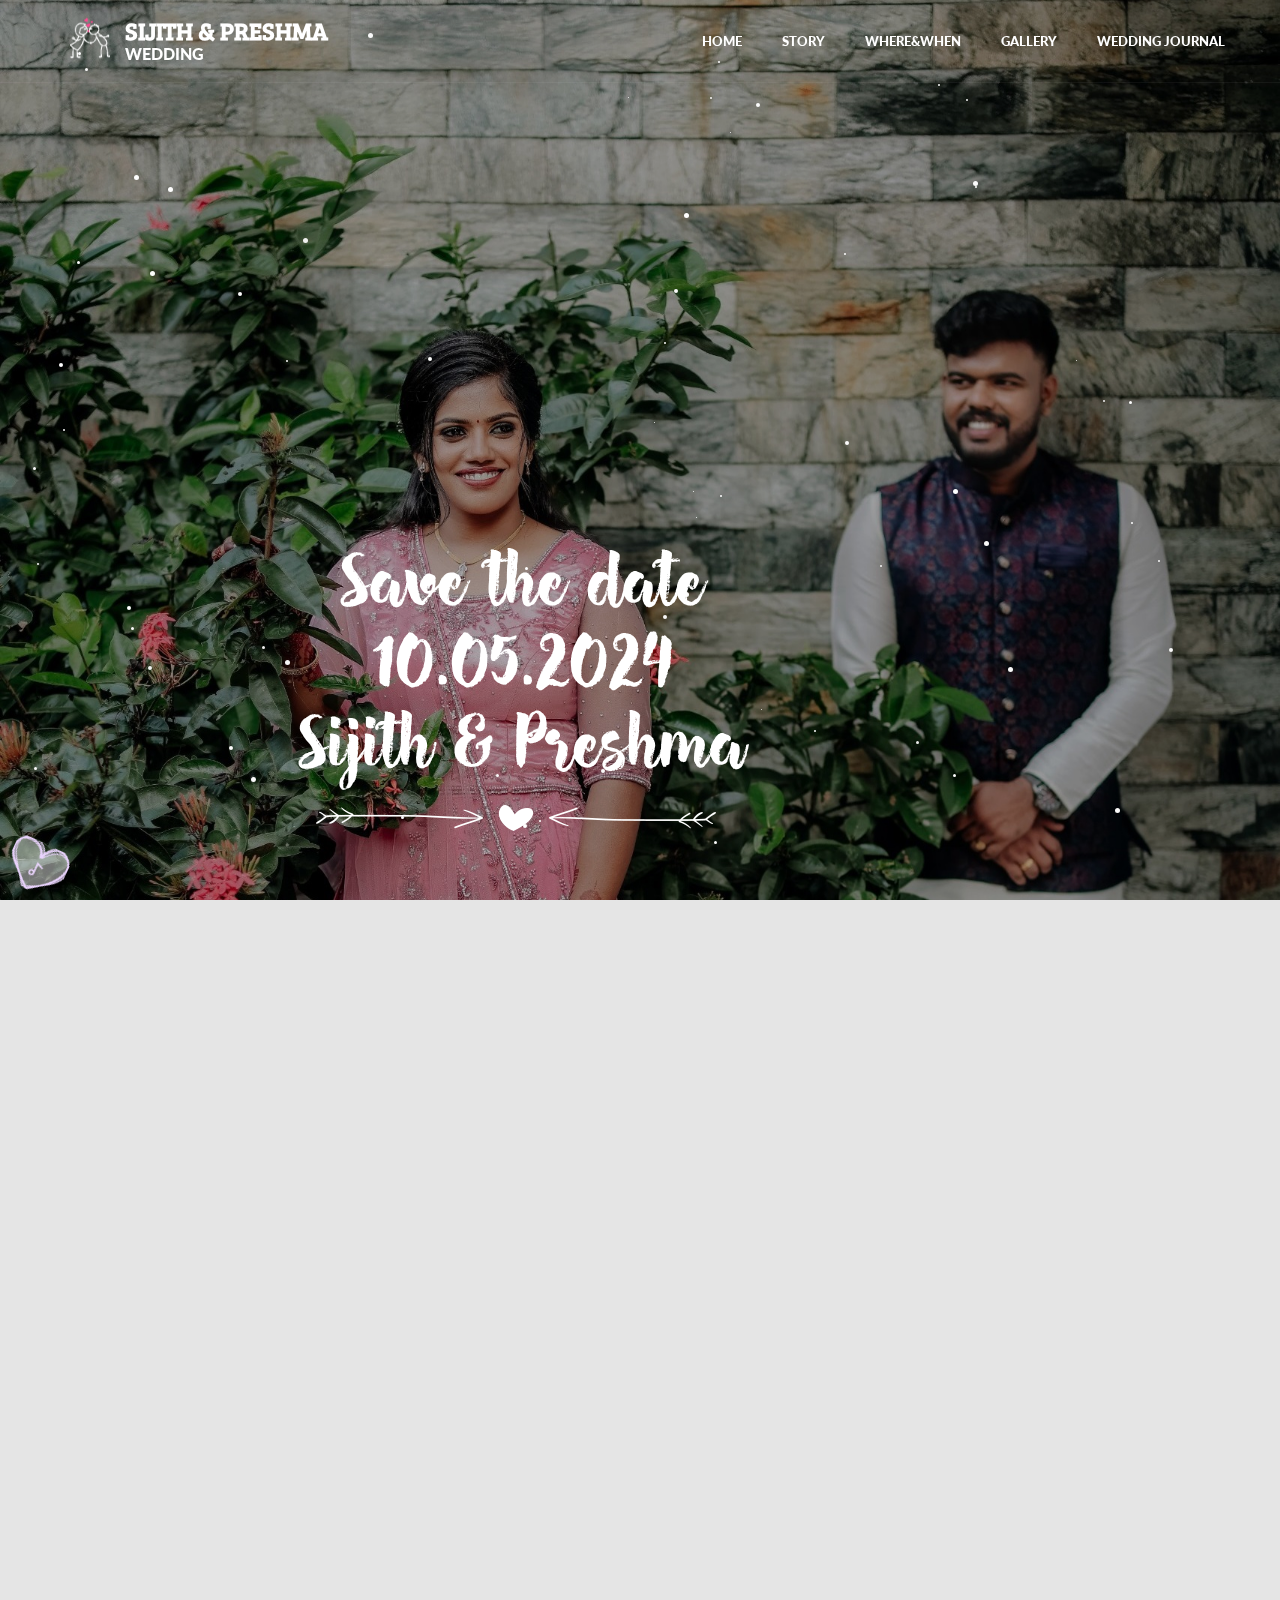
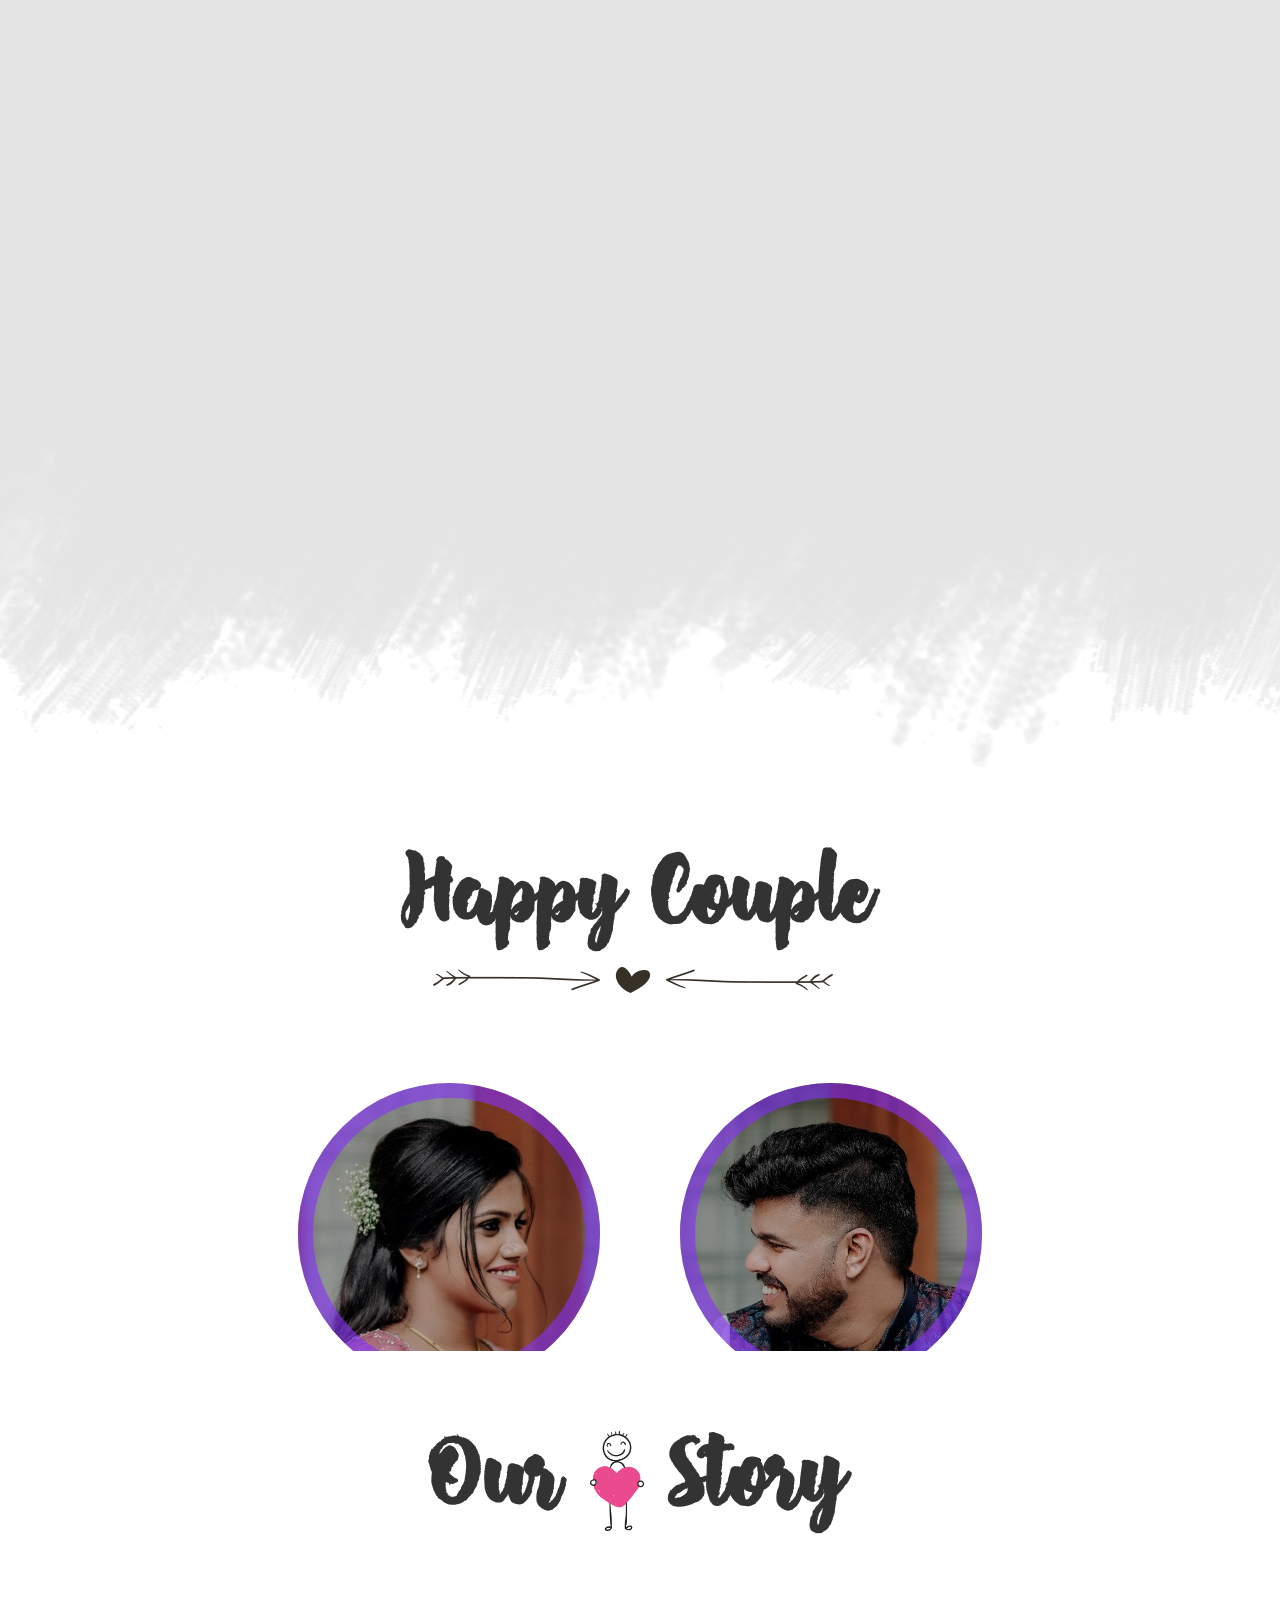
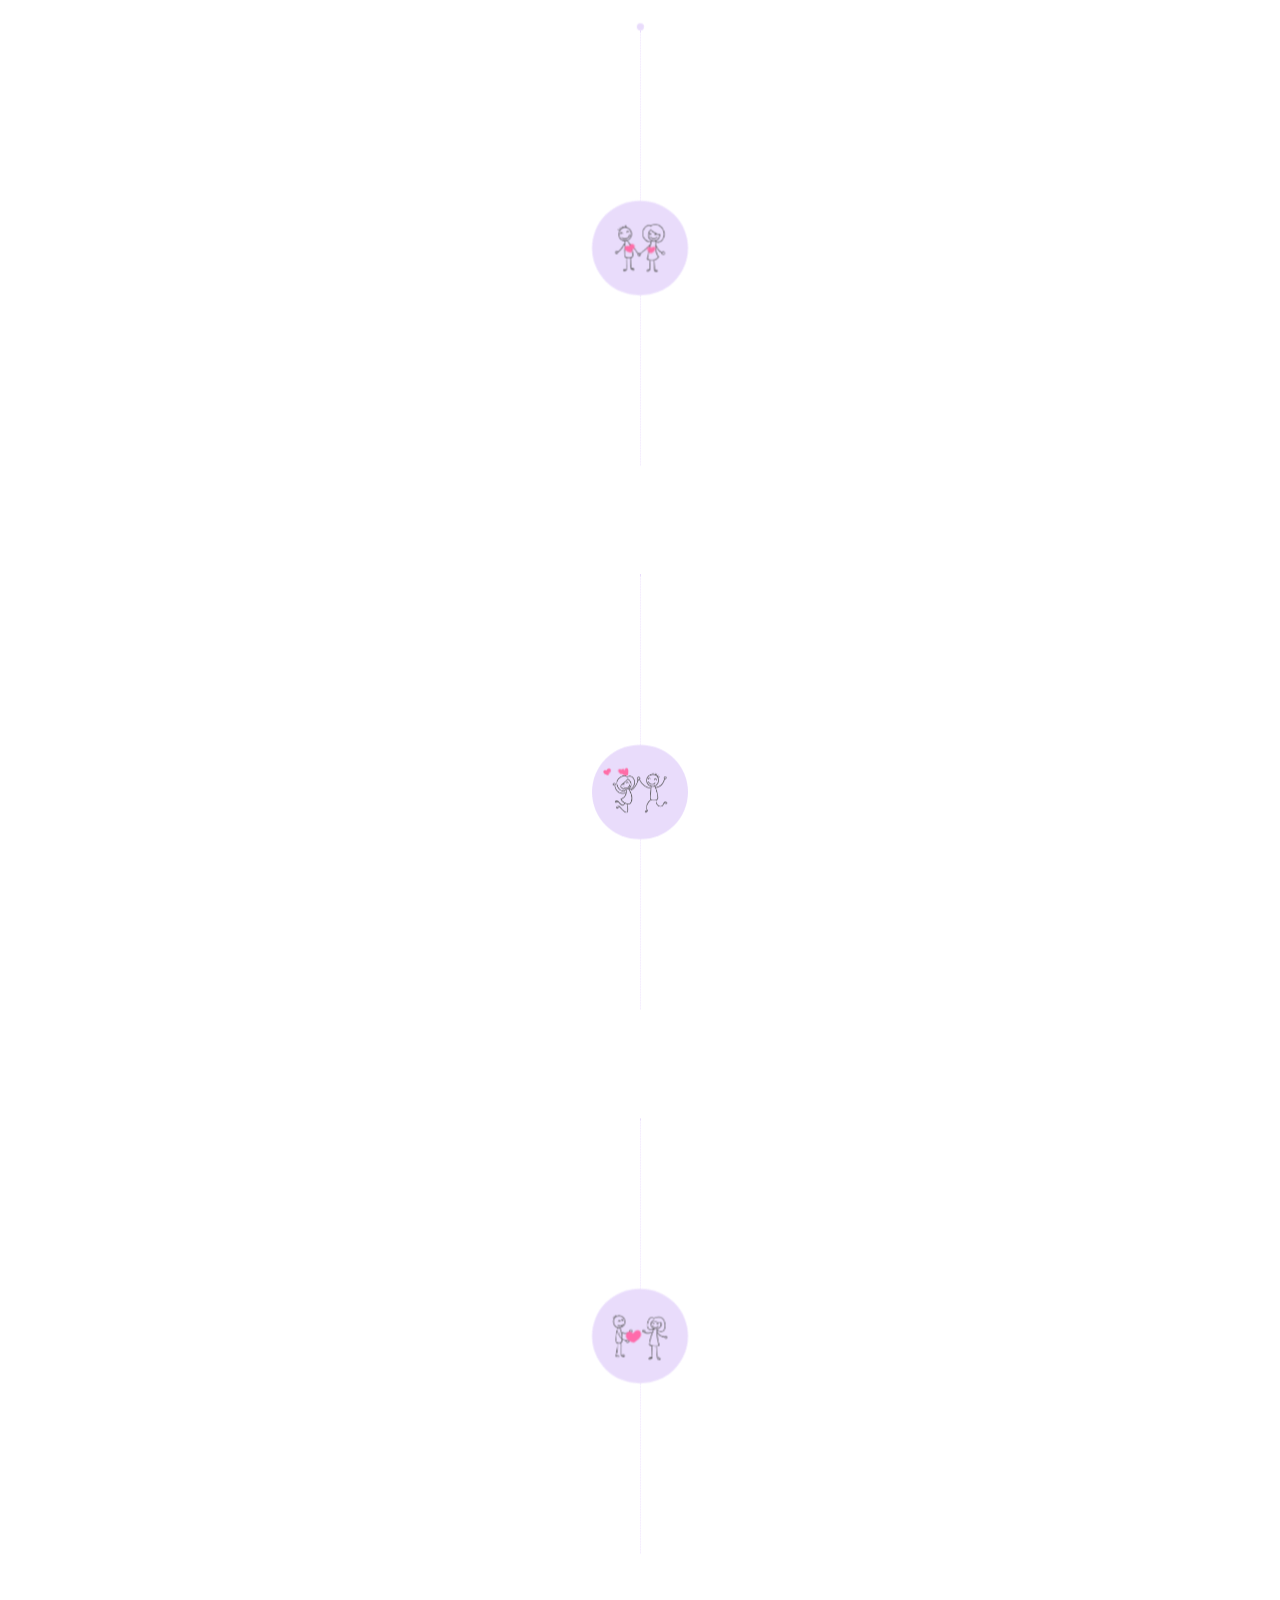
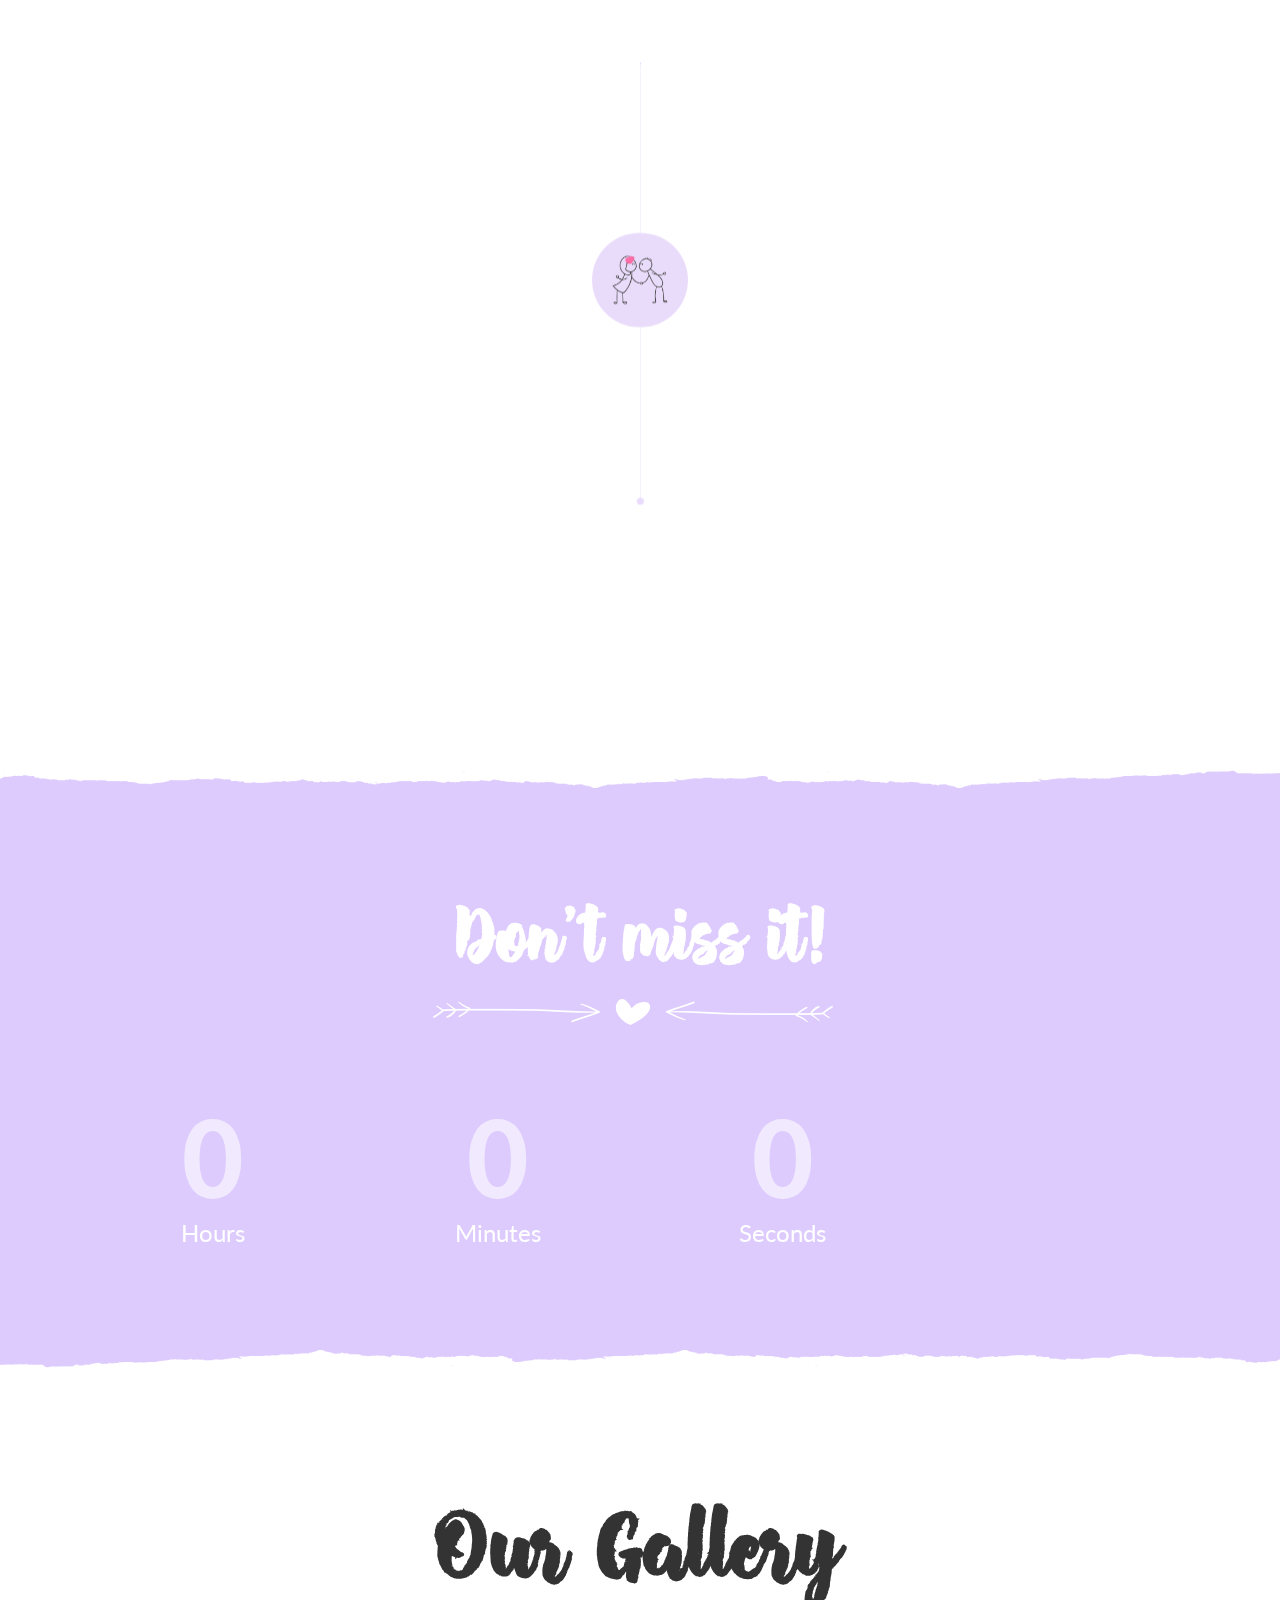
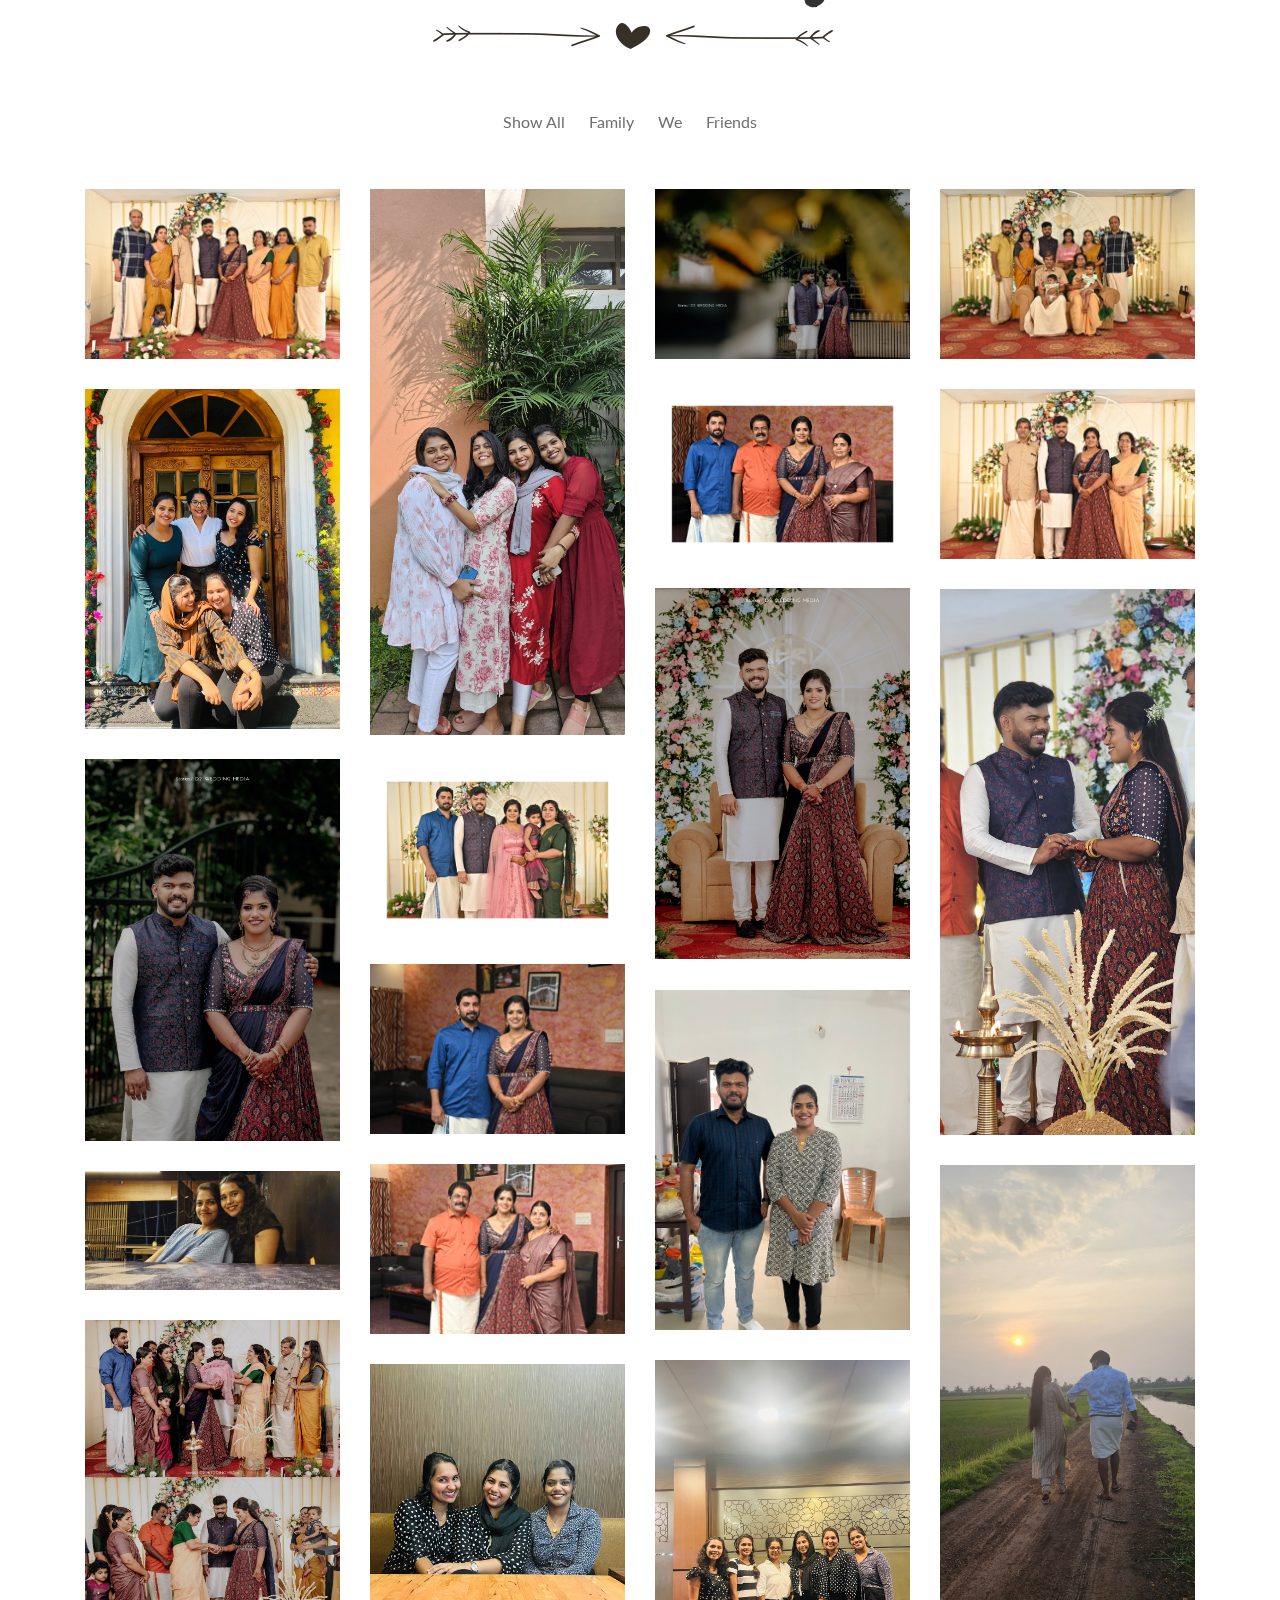
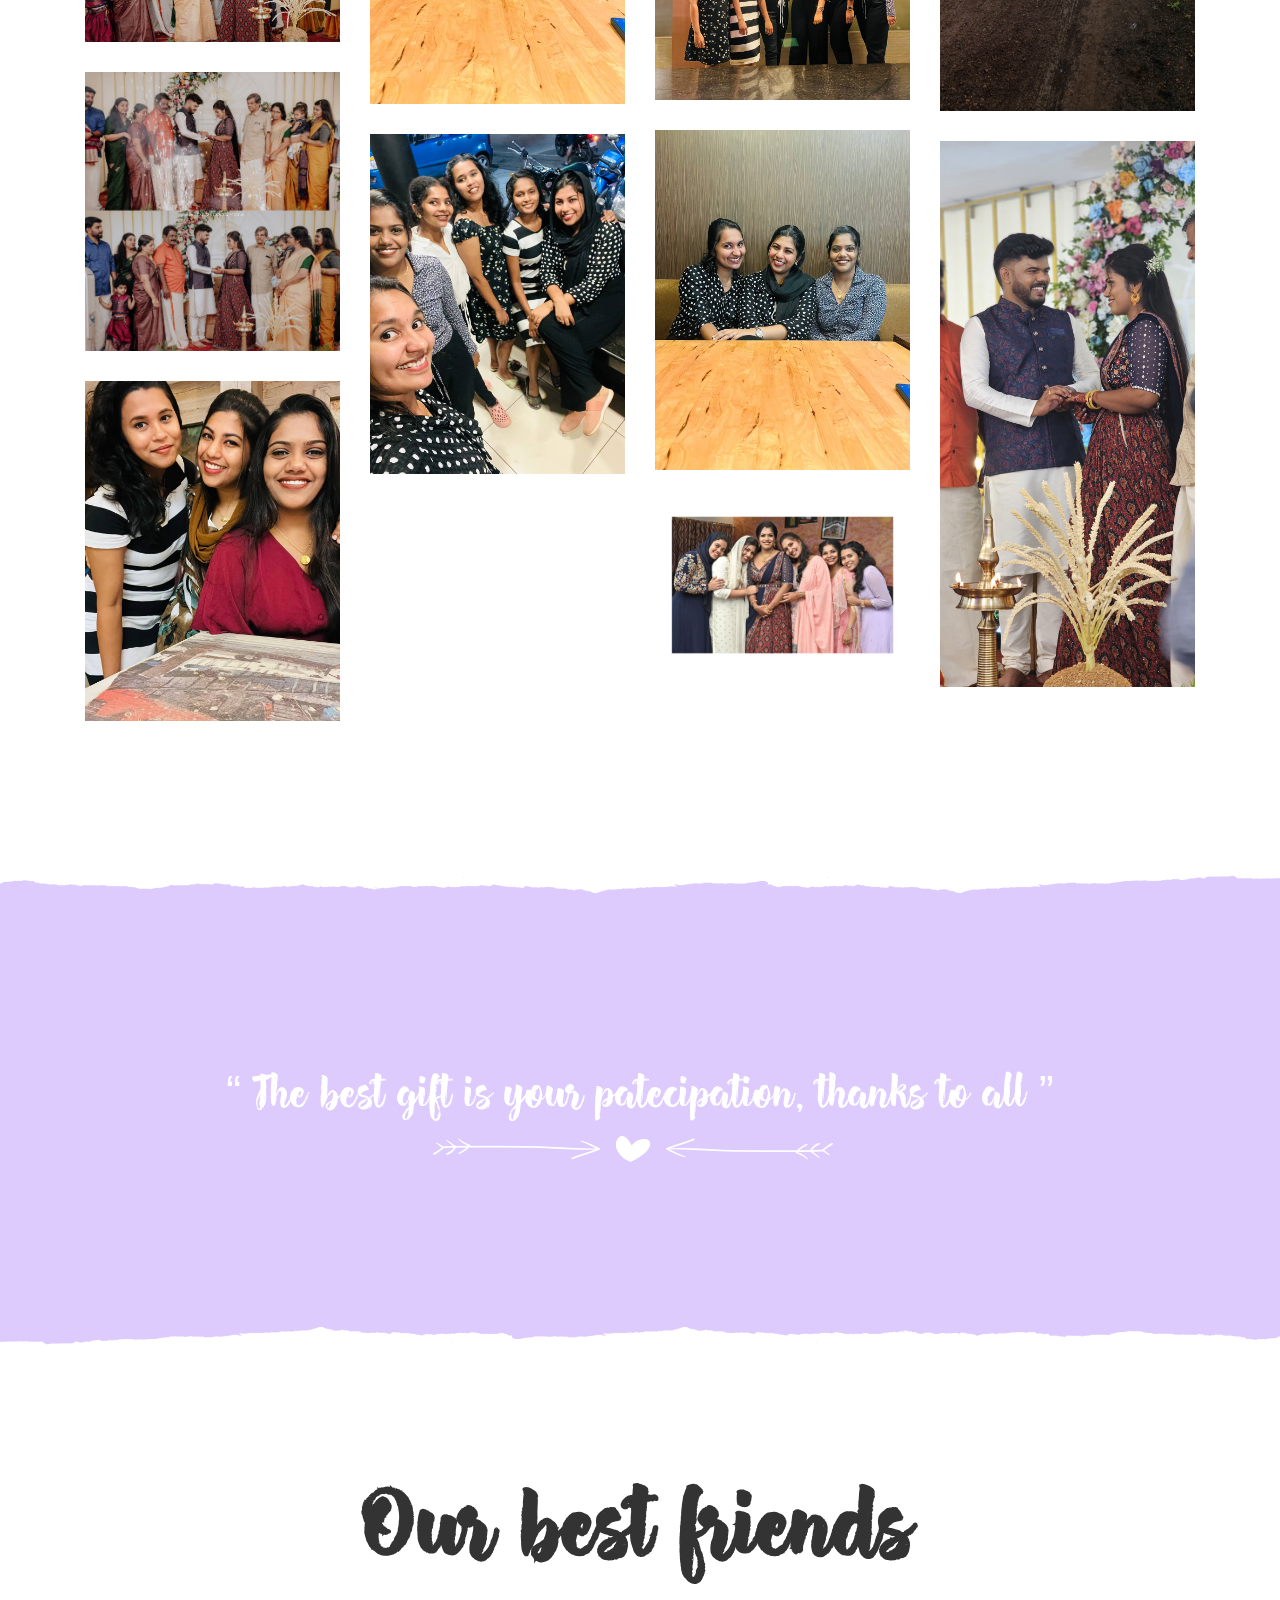
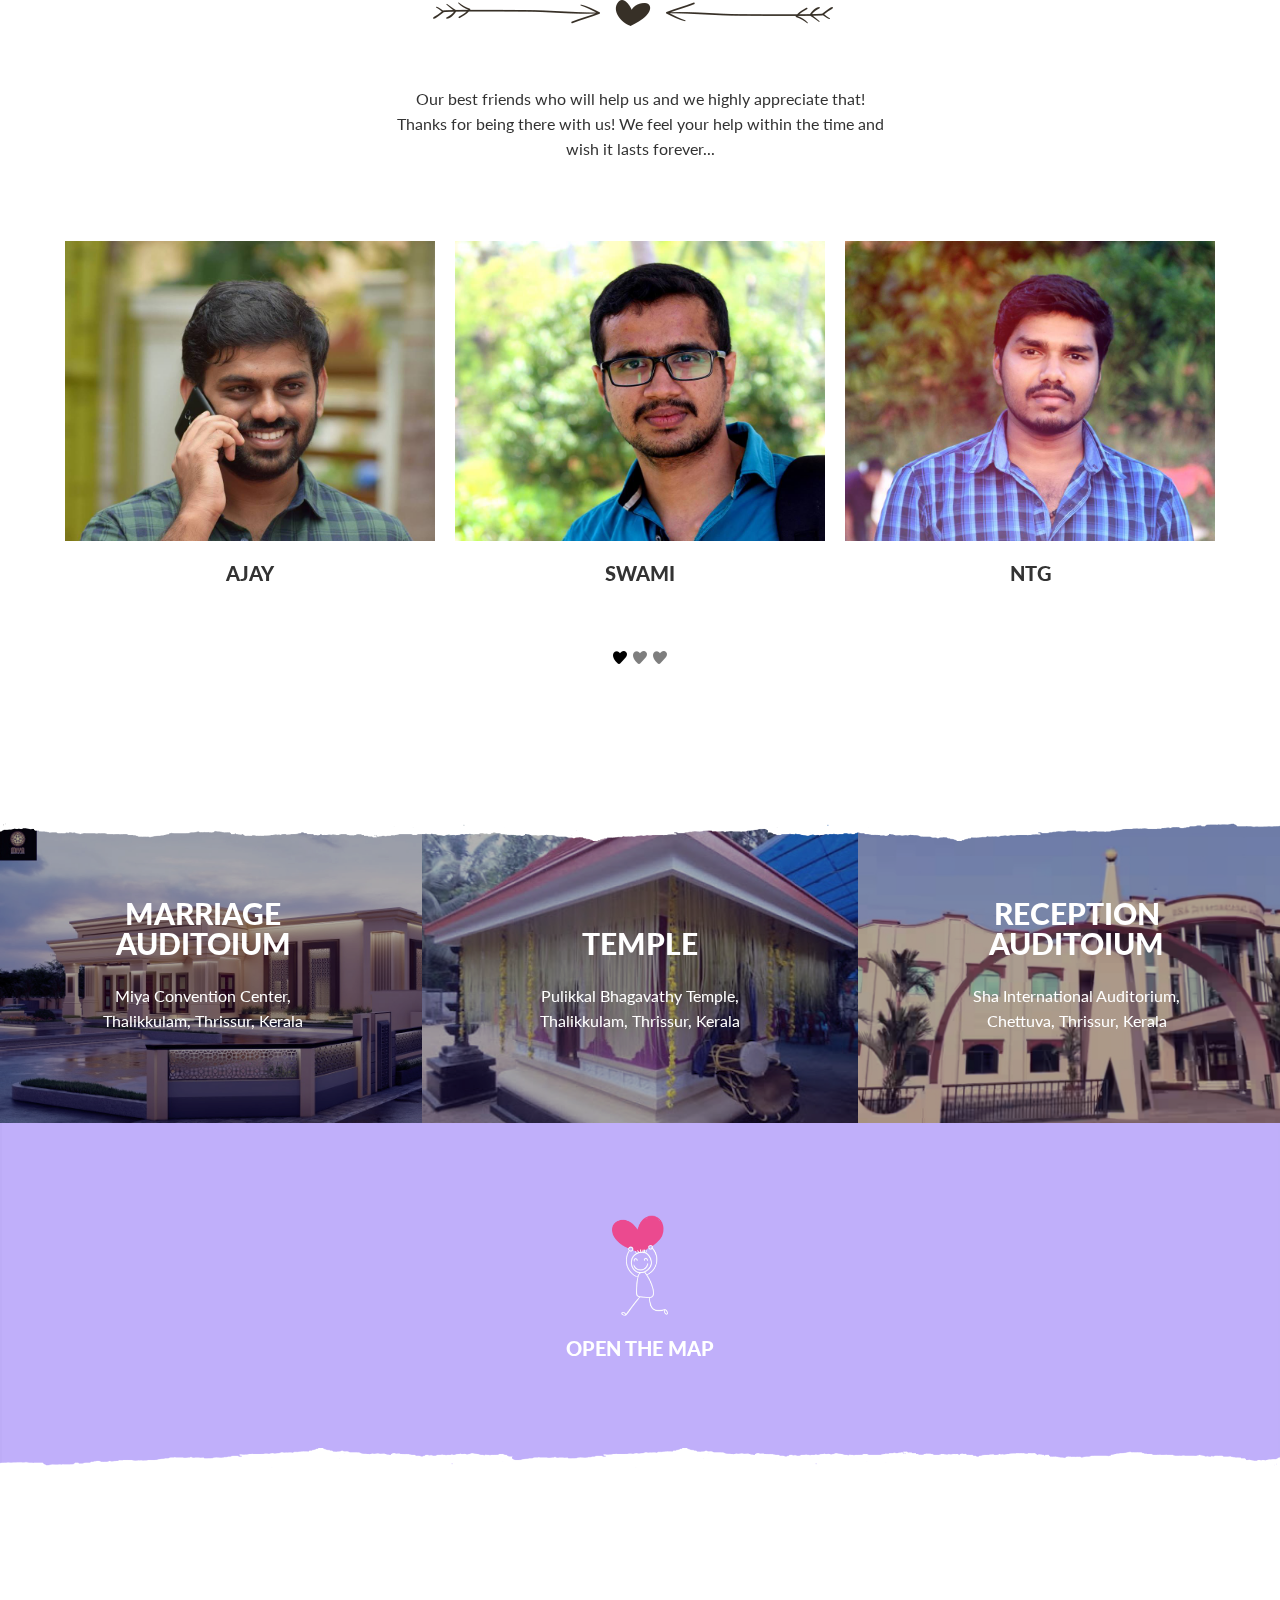
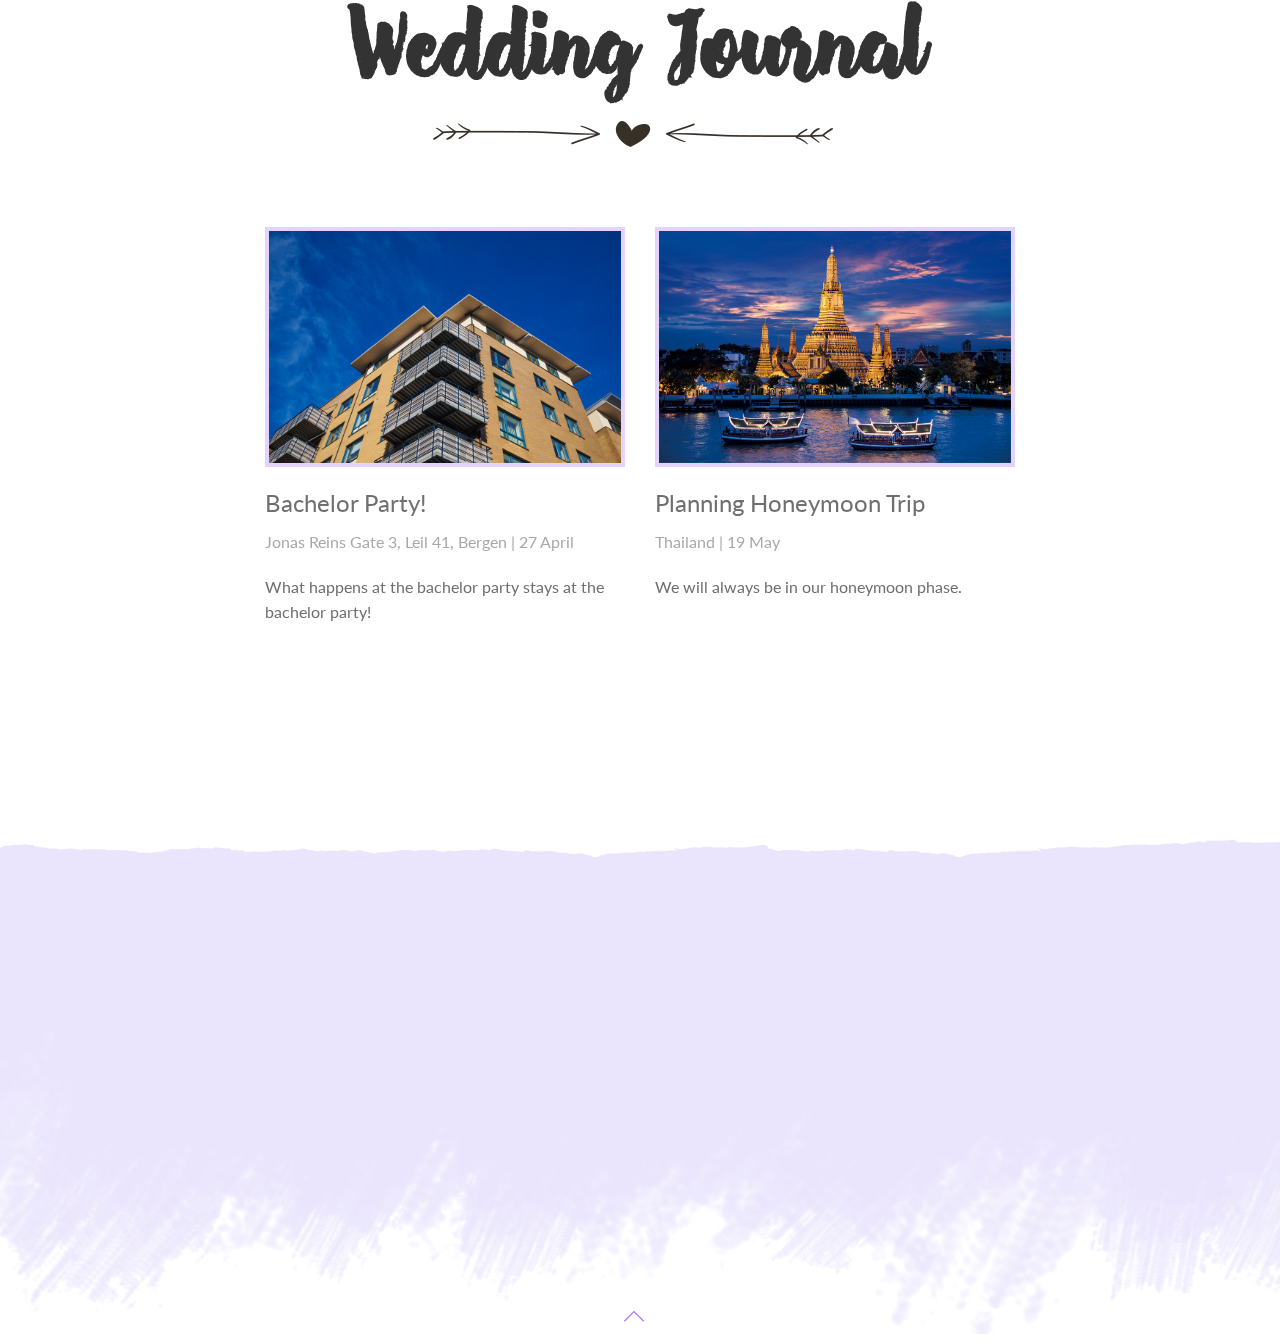
==== index.html @ ffa0714f "Update and rename 01_index.html to index.html" ====
﻿<!DOCTYPE html>
<html lang="en">

<!-- Mirrored from verothemes.com/wedding/html/01_index.html by HTTrack Website Copier/3.x [XR&CO'2014], Thu, 26 Oct 2017 10:14:25 GMT -->
<!-- Added by HTTrack --><meta http-equiv="content-type" content="text/html;charset=utf-8" /><!-- /Added by HTTrack -->
<head>
    <meta charset="utf-8">
    <meta name="viewport" content="width=device-width, initial-scale=1.0">
    <title>Wedding</title>


    <!-- Library CSS -->
    <link href="css/wedding_library.css" rel="stylesheet">

    <!-- Icons CSS -->
    <link href="fonts/themify-icons.css" rel="stylesheet">

    <!-- Theme CSS -->
    <link href="css/wedding_style.css" rel="stylesheet">
    <link rel="stylesheet" href="css/min.css" type="text/css">
    <link href="css/responsive.css" rel="stylesheet">

    <!-- Google Fonts -->
   <link href="https://fonts.googleapis.com/css?family=Lato:300,400,900" rel="stylesheet">
   <link href="https://fonts.googleapis.com/css?family=Bree+Serif" rel="stylesheet">

</head>
<body class="wed_firefly_only">

  <!-- Roses Animation -->
  <div id="leafContainer" data-image="roses_red"></div>
  <!-- Roses Animaton End -->

  <!-- Music Bottom Container -->
  <div class="wed_music_content">
    <div class="wed_music_container">
      <i class="ti ti-music"></i>
    </div>
  </div>
  <!-- Music Bottom Container End -->
  
   <!-- Soundcloud -->
  <div class="wed_iframe">
    <!-- over -->
    <div class="wed_over wed_music_over" data-color="#000" data-opacity="0.5"></div>
    <iframe src="https://w.soundcloud.com/player/?url=https%3A//api.soundcloud.com/tracks/102137206&amp;auto_play=true&amp;hide_related=false&amp;show_comments=true&amp;show_user=true&amp;show_reposts=false&amp;visual=true"></iframe>
  </div>


  <!-- Preloader -->
  <div class="wed_page_loader">
    <div class="wed_story_content">
      <div class="wed_heart_container_row_4">
        <img class="wed_fourth_heart_1" src="images/small_people/heart_1.png" alt="">
        <img class="wed_fourth_heart_2" src="images/small_people/heart_2.png" alt="">
        <img class="wed_fourth_heart_3" src="images/small_people/heart_3.png" alt="">
      </div>
      <div class="wed_story_small_img">
        <img src="images/small_people/small_couple.png" alt="">
      </div>

    </div>
  </div>
  <!-- Preloader End-->

  <!-- Firefly -->
  <div class="wed_firefly">
    <div class="jqueryFireFly" data-total="80" data-minPixel="4" data-maxPixel="9"></div>
  </div>

  <!-- Roses Animation -->
  <div id="leafContainer" data-image="roses_red"></div>
  <!-- Roses Animaton End -->


  <!-- Page -->
  <div class="wed_page" id="wed_page">

    <!-- Header -->
    <header>       
      <nav class="wed_light_nav wed_transp_nav">
        <div class="container">

          <!-- couple header -->
          <img class="wed_couple_header wed_kissing_couple animated" src="images/3.png" alt=""/>
          <img class="wed_couple_header wed_white_couple animated" src="images/3_white_couple.png" alt=""/>
          <!-- couple header end -->

          <!-- Logo -->
          <a href="#" class="wed_logo wed_logo_animation">Sijith & Preshma</a>

          <!-- Text Logo -->
          <div class="wed_logo_und">Wedding</div>


          <div class="wed_top_menu_mobile_link">
            <i class="ti ti-menu"></i>
          </div>
          <!-- Top Menu -->
          <div class="wed_top_menu_cont">
              <ul class="wed_top_menu">
                <li><a href="#">Home</a></li>
                <li><a href="#story">Story</a></li>
                <li><a href="#where">Where&When</a></li>
                <li><a href="#gallery">Gallery</a></li>
                <li><a href="#journal">Wedding Journal</a></li>      
              </ul>
          </div>
          <!-- Top Menu End -->
        </div>
        <!-- container end -->
      </nav>

    </header>
    <!-- Header End -->


    <!-- Slider -->
    <div class="wed_slider wed_image_bck wed_fixed wed_wht_txt" data-stellar-background-ratio="0.2" data-image="images/couples/w3.jpg" data-alt-image="images/couples/w2.jpg">

      <!-- over -->
      <div class="wed_over" data-color="#000" data-opacity="0.1" data-blend="multiply"></div>
      
      <div class="container">

        <!-- Slider Texts -->
        <div class="wed_slide_txt wed_slide_right text-center"  data-0="opacity:1;" data--400-bottom="opacity:0;">
          <h2>Save the date
            <br/>10.05.2024
            <br/>Sijith & Preshma</h2>
          <!-- <img src="images/save_right1.png" height="550" alt=""> -->
        </div>
        <!-- Slider Texts End -->

      </div>
      <!-- container end -->

    </div>
    <!-- Slider End -->

    <!-- Content -->
    <section id="wed_content" class="wed_content">

      <!-- section -->
      <section class="wed_section_inner wed_image_bck wed_fixed wed_wht_txt" data-stellar-background-ratio="0.2" data-image="images/couples/sijith1.jpg" >
        <!-- OVER -->
        <div class="wed_over" data-color="#000" data-opacity="0.1"></div>
        <div class="container">
            <div class="row wed_auto_height wed_middle_titles ">

                <!-- animation -->
              <div data-animation="animation_blocks" data-bottom="@class:noactive" data--100-bottom="@class:active">

                <div class="col-md-5 text-left wed_small_arrow" >
                  <h2>Sijith</h2>
                  <h4>The Groom</h4>
                  <p>I'm waiting to start my new phase of life to one who makes me happier than i have ever dreamt and the one who touch my life so profoundly and just give me a whole new reason to breathe.<br/>
                  I love the way you have integrated yourself as an incapable part of me and for that i know I'm truly lucky.<br/>
                  I could not have asked for a better lover than you and the fact that you belong to me makes me joyous beyond words which feels like a dream come true.</p>
                  <!-- <p><img src="images/Robert_Mugabe_Signature_wh.png" height="80" alt=""></p> -->

                </div>
                <!-- col end -->

              </div>
              <!-- Animation End -->
            </div>
            <!-- row end -->
        </div>          
        <!-- container end -->
      </section>
      <!-- section end -->

      <!-- section -->
      <section class="wed_section_inner wed_image_bck wed_fixed wed_wht_txt" data-stellar-background-ratio="0.2" data-image="images/couples/presh.jpg" >

        <!-- OVER -->
        <div class="wed_over" data-color="#000" data-opacity="0.1"></div>

        <div class="container">
          <div class="row wed_auto_height wed_middle_titles">

            <!-- animation -->
            <div data-animation="animation_blocks" data-bottom="@class:noactive" data--100-bottom="@class:active">

              <div class="col-md-5 col-md-offset-7 text-left wed_groom wed_small_arrow" >
                <h2>Preshma</h2>
                <h4>The Bride</h4>
                <p>The Spark In Your Eyes, The cute smile on Your Face made me fall in you. I love you, this three words donot even begin to express the amount of love that i feel for you. since the moment you walked in to my life things have been so different that i have forgotten what life was like before i met you. Now it's time for two hearts and two souls become one and  my love life gonna be complete.</p>
                <!-- <p><img src="images/laracroft_sign.png" height="80" alt=""></p> -->

              </div>
              <!-- col end -->
            </div>
            <!-- Animation End -->

          </div>
          <!-- row end -->
        </div>          
        <!-- container end -->

      </section>
      <!-- section end -->

      <!-- BORDER -->
      <div class="wed_mate_border" style="z-index: 5">


        <!-- story section -->
        <section id="couple" class="wed_section_outter wed_couple clearfix wed_image_bck" data-color="#fff">

          <div class="container" style="padding-bottom: 0px !important">             
            <div class="row">
              <div class="col-sm-12 col-md-offset-2 col-md-8 text-center">
                  <div class="wed_topstory_titile wed_great_titles">
                      <h2 class="wed_margtop">
                          Happy Couple
                      </h2>
                  </div>
              </div>
            </div>
            <!-- Row end -->

            <!-- Item -->
            <div class="wed_wrapper">
              <div class="wed_img_1 skrollable skrollable-after" data-bottom="left:20%" data-center="left:0" data-image="images/couples/preshsmall.jpg" style="left: 0px; background-image: url(images/couples/preshsmall.jpg);">                         
                <h6 class="wed_name_left">Preshma</h6>
              </div>
            </div>
            <!-- Item -->
            <div class="wed_wrapper">
              <div class="wed_img_2 skrollable skrollable-after" data-bottom="right:20%" data-center="right:0" data-image="images/couples/sijismall.jpg" style="right: 0px; background-image: url(images/couples/sijismall.jpg);">
                <h6 class="wed_name_right">Sijith</h6>
              </div>
            </div>
            <!-- Couple Text -->
            <div class="married_txt skrollable skrollable-after" data-bottom="opacity:0" data-center="opacity:1" style="opacity: 1; padding-bottom: 0px !important">
                <h3>You're Invited</h3>
                <p>On the 10th of May, 2024
                <br>
                <b>Sijith & Preshma</b><br>
                Pulikkal Bhagavathy Temple, <br>
                Thalikkulam, Thrissur,<br>
                Kerala 680615</p>
                <i>Muhoortham between 9:30AM & 10:30AM </i>
            </div>
       

          </div>
          <!-- END of CONTAINER -->

        </section> 
        <!-- Section end -->
      </div> 
      <!-- BORDER END -->


      <!-- BORDER -->
      <div class="wed_mate_border">

        <!-- story section -->
        <section id="story" class="wed_section_outter">

          <div class="container">             
            <div class="row">

                <div class="col-sm-12 col-md-offset-2 col-md-8 text-center">
                    <div class="wed_topstory_titile wed_great_titles">
                        <h2 class= "wed_without_after">
                            Our <img class="wed_small_img" src="images/1.png" alt=""> Story
                        </h2>
                    </div>
                </div>
            </div>
            <!-- Row end -->

            <!-- animation -->
            <div data-animation="animation_blocks" data-bottom="@class:noactive" data--10-bottom="@class:active">  
              <!-- item-->
              <div class="row wed_story_row">    

                  <div class="col-sm-12 col-md-5 text-center wed_bd">
                      <div class="wed_second_border"></div>
                      <div class="wed_portfolio_item wed_story_img">
                        <div class="wed_portfolio_item_cont wed_story_cont">

                           <!--PHOTO-->
                          <img class= "wed_img_height" src="images/couples/firstmeet.jpg" alt="" >                            
                            <!--ICON LINK-->
                          <span class="wed_port_titles">
                            <span class="wed_port_title">Our First Met</span>
                            <span class="wed_port_subtitle">Kozhikode, 03 Dec 2023</span>
                            <span class="wed_port_icons">
                                <a href="images/couples/firstmeet.jpg" class="lightbox"><i class="ti ti-search"></i></a>
                            </span>
                          </span>
                          <!--END of ICON LINK-->

                        </div>
                      </div>
                  </div>

                  <div class="col-md-2 hidden-sm hidden-xs text-center">   
                    <div class="wed_story_center">
                      <div class="wed_story_content">
                        <div class="wed_heart_container">
                          <img class="wed_heart_1" src="images/small_people/heart_3.png" alt="">
                          <img class="wed_heart_2" src="images/small_people/heart_2.png" alt="">
                        </div>
                        <div class="wed_story_small_img">
                          <img src="images/small_people/couple_1.png" alt="">
                        </div>

                      </div>
                    </div>
                  </div>

                  <div class="col-sm-12 col-md-5">
                    <div class="wed_story_txt">
                      <h3>Our first met</h3>
                      <div class="wed_month_year">03 December 2023</div>
                      <h5>That day changed everything</h5>
                      <p></p> 
                    </div>                           
                  </div>    

                   
                   <div class="wed_vertical_line wed_line_top hidden-sm hidden-xs"></div>
                </div>
                <!-- END of STORY ROW-1 -->
              </div>
              <!-- Animation End -->

              <!-- animation -->
              <div data-animation="animation_blocks" data-bottom="@class:noactive" data--10-bottom="@class:active">      
                <!-- item-->
                <div class="row wed_story_row"> 

                  <div class="col-sm-12 col-md-5 col-md-push-7 text-center wed_bd">
                    <div class="wed_second_border_right"></div>
                    <div class="wed_portfolio_item wed_story_img">
                      <div class="wed_portfolio_item_cont wed_story_cont">

                        <!--PHOTO-->
                        <img src="images/couples/hands.jpg" alt="" class= "wed_img_height">                            
                        <!--ICON LINK-->
                        <span class="wed_port_titles">
                          <span class="wed_port_title">Engagement</span>
                          <span class="wed_port_subtitle">Thalikkulam, 10 Dec 2023</span>
                          <span class="wed_port_icons">
                            <a href="images/couples/hands.jpg" class="lightbox"><i class="ti ti-search"></i></a>
                          </span>
                        </span>
                      <!--END of ICON LINK-->
                      </div>
                    </div>
                  </div>

                  <div class="col-md-2 hidden-sm hidden-xs text-center">   
                    <div class="wed_story_center">
                      <div class="wed_story_content">
                        <div class="wed_heart_container_row_2">
                          <img class="wed_second_heart_1" src="images/small_people/heart_3.png" alt="">
                          <img class="wed_second_heart_2" src="images/small_people/heart_1.png" alt="">
                           <img class="wed_second_heart_3" src="images/small_people/heart_2.png" alt="">
                        </div>
                        <div class="wed_story_small_img">
                          <img src="images/small_people/couple_2.png" alt="">
                        </div>

                      </div>
                    </div>
                  </div>

                  <div class="col-sm-12 col-md-5 col-md-pull-7 text-right">
                    <div class="wed_story_txt">
                        <h3>Engagement</h3>
                        <div class="wed_month_year">10 December 2023</div>
                        <h5>That was so wonderful</h5>
                        <p></p>
                      </div>                              
                  </div>  
                  <div class="wed_vertical_line hidden-sm hidden-xs"></div>
                </div>
                <!-- END of STORY ROW-2 -->
              </div>
              <!-- Animation End -->

               <!-- animation -->
              <div data-animation="animation_blocks" data-bottom="@class:noactive" data--10-bottom="@class:active">   
                <!-- item-->
                <div class="row wed_story_row">  
                  <div class="col-md-5 text-center wed_bd">
                    <div class="wed_second_border"></div>
                    <div class=" wed_portfolio_item event wed_story_img">
                      <div class="wed_portfolio_item_cont wed_story_cont">

                        <!--PHOTO-->
                        <img src="images/couples/outing.jpg" alt="" class= "wed_img_height">                            
                        <!--ICON LINK-->
                        <span class="wed_port_titles">
                          <span class="wed_port_title">Our first outing</span>
                          <span class="wed_port_subtitle">Kanjani, 15 Dec 2023</span>
                          <span class="wed_port_icons">
                            <a href="images/couples/outing.jpg" class="lightbox"><i class="ti ti-search"></i></a>
                          </span>
                        </span>
                      <!--END of ICON LINK-->

                      </div>
                    </div>
                  </div>

                  <div class="col-md-2 hidden-sm hidden-xs text-center">   
                    <div class="wed_story_center">
                      <div class="wed_story_content">
                        <div class="wed_heart_container_row_3">
                          <img class="wed_third_heart_1" src="images/small_people/heart_third_step_3.png" alt="">
                        </div>
                        <div class="wed_story_small_img">
                          <img src="images/small_people/small_couple_third.png" alt="">
                        </div>

                      </div>
                    </div>
                  </div>

                  <div class="col-md-5">
                    <div class="wed_story_txt">
                      <h3>Our first outing</h3>
                      <div class="wed_month_year">15 Dec 2023</div>
                      <h5>That day changed everything</h5>
                      <p></p>
                    </div> 
                  </div>    
                  <div class="wed_vertical_line hidden-sm hidden-xs"></div>
                </div>
                <!-- END of STORY ROW-3 -->
              </div>
              <!-- Animation End -->

              <!-- animation -->
              <div data-animation="animation_blocks" data-bottom="@class:noactive" data--10-bottom="@class:active">  
                <!-- item-->
                <div class="row wed_story_row">      

                  <div class="col-sm-12 col-md-5 col-md-push-7 text-center wed_bd">
                    <div class="wed_second_border_right"></div>
                    <div class="wed_portfolio_item event wed_story_img">
                      <div class="wed_portfolio_item_cont wed_story_cont">

                        <!--PHOTO-->
                        <img src="images/couples/together.jpg" alt="" class= "wed_img_height">                            
                        <!--ICON LINK-->
                        <span class="wed_port_titles">
                          <span class="wed_port_title">Pulikkal Bhagavathy Temple</span>
                          <span class="wed_port_subtitle">Thalikkulam 2024</span>
                          <span class="wed_port_icons">
                            <a href="images/couples/together.jpg" class="lightbox"><i class="ti ti-search"></i></a>
                          </span>
                        </span>
                        <!--END of ICON LINK-->

                      </div>
                    </div>
                  </div> 

                  <div class="col-md-2 hidden-sm hidden-xs text-center">   
                    <div class="wed_story_center">
                      <div class="wed_story_content">
                        <div class="wed_heart_container_row_4">
                          <img class="wed_fourth_heart_1" src="images/small_people/heart_1.png" alt="">
                          <img class="wed_fourth_heart_2" src="images/small_people/heart_2.png" alt="">
                           <img class="wed_fourth_heart_3" src="images/small_people/heart_3.png" alt="">
                        </div>
                        <div class="wed_story_small_img">
                          <img src="images/small_people/small_couple.png" alt="">
                        </div>

                      </div>
                    </div>
                  </div>  

                  <div class="col-sm-12 col-md-5 col-md-pull-7 text-right">
                    <div class="wed_story_txt">
                      <h3>Now we together</h3>
                      <div class="wed_month_year">10 May 2024</div>
                      <h5>We're waiting for the best</h5>
                      <p></p>  
                    </div>                           
                  </div> 
                  <div class="wed_vertical_line wed_line_bottom hidden-sm hidden-xs"></div>
                </div>
                <!-- END of STORY ROW-4 -->
              </div>
              <!-- Animation End -->
          </div>
          <!-- END of CONTAINER -->

        </section> 
        <!-- Section end -->
      </div> 
      <!-- BORDER END -->

      <!-- White border -->
      <div class="wed_white_inner_border">
        <!-- section -->
        <section class="wed_section_inner wed_image_bck wed_wht_txt wed_fixed" data-stellar-background-ratio="0.2" data-image="images/couples/facetoface.jpg" >
          <!-- Over -->
          <div class="wed_over" data-color="rgb(151, 124, 245)" data-opacity="0.7"></div>
          <div class="wed_over" data-color="rgb(151, 124, 245)" data-opacity="0.9" data-blend="screen"></div>

          <div class="container">
            <div class="row wed_auto_height wed_middle_titles">
              <div class="col-md-12 wed_image_bck wed_fixed text-center" >
                  <h2>Don't miss it!</h2>                    
              </div>
              <!-- col end -->
            </div>
            <!-- row end -->
            <span class="wed_countdown" data-year="2024" data-month="05" data-day="08" data-hour="09" data-minute="30"></span>   
          </div>          
          <!-- container end -->

        </section>
        <!-- section end -->
      </div>      
      <!-- White border end-->

      <!-- section -->
      <section id="gallery" class="wed_section_outter wed_image_bck">


        <div class="container text-center wed_great_titles">

          <h2>Our Gallery</h2>


          <!-- filters -->
          <div class="button-group filter-button-group">
            <a data-filter="*">Show All</a>
            <!-- <a data-filter=".web_design">Engagement</a>
            <a data-filter=".graphic_design">First Dates</a>
            <a data-filter=".logo_design">Trip</a> -->

            <a data-filter=".family">Family</a>
            <a data-filter=".we">We</a>
            <a data-filter=".friends">Friends</a>
          </div>
          <!-- filters end -->


          <!-- grid -->
          <div class="wed_portfolio grid">
            <div class="col-sm-3 wed_portfolio_item grid-item family">
              <div class="wed_portfolio_item_cont">
                <img src="images/gallery/sh1.jpg" alt="">
                <span class="wed_port_titles">
                  <span class="wed_port_title">Family</span>
                  <span class="wed_port_icons">
                    <a href="images/gallery/sh1.jpg" class="lightbox"><i class="ti ti-search"></i></a>
                  </span>
                </span>
              </div>
            </div>

            <div class="col-sm-3 wed_portfolio_item grid-item friends">
              <div class="wed_portfolio_item_cont">
                <img src="images/gallery/pf1.jpg" alt="">
                <span class="wed_port_titles">
                  <span class="wed_port_title">Friends</span>
                  <span class="wed_port_icons">
                    <a href="images/gallery/pf1.jpg" class="lightbox"><i class="ti ti-search"></i></a>
                  </span>
                </span>
              </div>
            </div>

            <div class="col-sm-3 wed_portfolio_item grid-item we">
              <div class="wed_portfolio_item_cont">
                <img src="images/gallery/sp4.jpg" alt="">
                <span class="wed_port_titles">
                  <span class="wed_port_title">We</span>
                  <span class="wed_port_icons">
                    <a href="images/gallery/sp4.jpg" class="lightbox"><i class="ti ti-search"></i></a>
                  </span>
                </span>
              </div>
            </div>

            <div class="col-sm-3 wed_portfolio_item grid-item family">
              <div class="wed_portfolio_item_cont">
                <img src="images/gallery/sh2.jpg" alt="">
                <span class="wed_port_titles">
                  <span class="wed_port_title">Family</span>
                  <span class="wed_port_icons">
                    <a href="images/gallery/sh2.jpg" class="lightbox"><i class="ti ti-search"></i></a>
                  </span>
                </span>
              </div>
            </div>

            <div class="col-sm-3 wed_portfolio_item grid-item friends">
              <div class="wed_portfolio_item_cont">
                <img src="images/gallery/pf2.jpg" alt="">
                <span class="wed_port_titles">
                  <span class="wed_port_title">Friends</span>
                  <span class="wed_port_icons">
                    <a href="images/gallery/pf2.jpg" class="lightbox"><i class="ti ti-search"></i></a>
                  </span>
                </span>
              </div>
            </div>

            <div class="col-sm-3 wed_portfolio_item grid-item family">
              <div class="wed_portfolio_item_cont">
                <img src="images/gallery/sh3.jpg" alt="">
                <span class="wed_port_titles">
                  <span class="wed_port_title">Family</span>
                  <span class="wed_port_icons">
                    <a href="images/gallery/sh3.jpg" class="lightbox"><i class="ti ti-search"></i></a>
                  </span>
                </span>
              </div>
            </div>

            <div class="col-sm-3 wed_portfolio_item grid-item family">
              <div class="wed_portfolio_item_cont">
                <img src="images/gallery/ph1.jpg" alt="">
                <span class="wed_port_titles">
                  <span class="wed_port_title">Family</span>
                  <span class="wed_port_icons">
                    <a href="images/gallery/ph1.jpg" class="lightbox"><i class="ti ti-search"></i></a>
                  </span>
                </span>
              </div>
            </div>

            <div class="col-sm-3 wed_portfolio_item grid-item we">
              <div class="wed_portfolio_item_cont">
                <img src="images/gallery/sp2.jpg" alt="">
                <span class="wed_port_titles">
                  <span class="wed_port_title">We</span>
                  <span class="wed_port_icons">
                    <a href="images/gallery/sp2.jpg" class="lightbox"><i class="ti ti-search"></i></a>
                  </span>
                </span>
              </div>
            </div>

            <div class="col-sm-3 wed_portfolio_item grid-item we">
              <div class="wed_portfolio_item_cont">
                <img src="images/gallery/sp1.jpg" alt="">
                <span class="wed_port_titles">
                  <span class="wed_port_title">We</span>
                  <span class="wed_port_icons">
                    <a href="images/gallery/sp1.jpg" class="lightbox"><i class="ti ti-search"></i></a>
                  </span>
                </span>
              </div>
            </div>

            <div class="col-sm-3 wed_portfolio_item grid-item we">
              <div class="wed_portfolio_item_cont">
                <img src="images/gallery/sp3.jpg" alt="">
                <span class="wed_port_titles">
                  <span class="wed_port_title">We</span>
                  <span class="wed_port_icons">
                    <a href="images/gallery/sp3.jpg" class="lightbox"><i class="ti ti-search"></i></a>
                  </span>
                </span>
              </div>
            </div>

            <div class="col-sm-3 wed_portfolio_item grid-item family">
              <div class="wed_portfolio_item_cont">
                <img src="images/gallery/ph2.jpg" alt="">
                <span class="wed_port_titles">
                  <span class="wed_port_title">Family</span>
                  <span class="wed_port_icons">
                    <a href="images/gallery/ph2.jpg" class="lightbox"><i class="ti ti-search"></i></a>
                  </span>
                </span>
              </div>
            </div>

            <div class="col-sm-3 wed_portfolio_item grid-item family">
              <div class="wed_portfolio_item_cont">
                <img src="images/gallery/ph3.jpg" alt="">
                <span class="wed_port_titles">
                  <span class="wed_port_title">Family</span>
                  <span class="wed_port_icons">
                    <a href="images/gallery/ph3.jpg" class="lightbox"><i class="ti ti-search"></i></a>
                  </span>
                </span>
              </div>
            </div>

            <div class="col-sm-3 wed_portfolio_item grid-item we">
              <div class="wed_portfolio_item_cont">
                <img src="images/gallery/sp5.jpg" alt="">
                <span class="wed_port_titles">
                  <span class="wed_port_title">We</span>
                  <span class="wed_port_icons">
                    <a href="images/gallery/sp5.jpg" class="lightbox"><i class="ti ti-search"></i></a>
                  </span>
                </span>
              </div>
            </div>

            <div class="col-sm-3 wed_portfolio_item grid-item family">
              <div class="wed_portfolio_item_cont">
                <img src="images/gallery/ph4.jpg" alt="">
                <span class="wed_port_titles">
                  <span class="wed_port_title">Family</span>
                  <span class="wed_port_icons">
                    <a href="images/gallery/ph4.jpg" class="lightbox"><i class="ti ti-search"></i></a>
                  </span>
                </span>
              </div>
            </div>

            <div class="col-sm-3 wed_portfolio_item grid-item we">
              <div class="wed_portfolio_item_cont">
                <img src="images/gallery/sp6.jpg" alt="">
                <span class="wed_port_titles">
                  <span class="wed_port_title">We</span>
                  <span class="wed_port_icons">
                    <a href="images/gallery/sp6.jpg" class="lightbox"><i class="ti ti-search"></i></a>
                  </span>
                </span>
              </div>
            </div>

            <div class="col-sm-3 wed_portfolio_item grid-item friends">
              <div class="wed_portfolio_item_cont">
                <img src="images/gallery/pf3.jpg" alt="">
                <span class="wed_port_titles">
                  <span class="wed_port_title">Friends</span>
                  <span class="wed_port_icons">
                    <a href="images/gallery/pf3.jpg" class="lightbox"><i class="ti ti-search"></i></a>
                  </span>
                </span>
              </div>
            </div>

            <div class="col-sm-3 wed_portfolio_item grid-item family">
              <div class="wed_portfolio_item_cont">
                <img src="images/gallery/sph1.jpg" alt="">
                <span class="wed_port_titles">
                  <span class="wed_port_title">Family</span>
                  <span class="wed_port_icons">
                    <a href="images/gallery/sph1.jpg" class="lightbox"><i class="ti ti-search"></i></a>
                  </span>
                </span>
              </div>
            </div>

            <div class="col-sm-3 wed_portfolio_item grid-item friends">
              <div class="wed_portfolio_item_cont">
                <img src="images/gallery/pf4.jpg" alt="">
                <span class="wed_port_titles">
                  <span class="wed_port_title">Friends</span>
                  <span class="wed_port_icons">
                    <a href="images/gallery/pf4.jpg" class="lightbox"><i class="ti ti-search"></i></a>
                  </span>
                </span>
              </div>
            </div>

            <div class="col-sm-3 wed_portfolio_item grid-item friends">
              <div class="wed_portfolio_item_cont">
                <img src="images/gallery/pf5.jpg" alt="">
                <span class="wed_port_titles">
                  <span class="wed_port_title">Friends</span>
                  <span class="wed_port_icons">
                    <a href="images/gallery/pf5.jpg" class="lightbox"><i class="ti ti-search"></i></a>
                  </span>
                </span>
              </div>
            </div>

            <div class="col-sm-3 wed_portfolio_item grid-item family">
              <div class="wed_portfolio_item_cont">
                <img src="images/gallery/sph2.jpg" alt="">
                <span class="wed_port_titles">
                  <span class="wed_port_title">Family</span>
                  <span class="wed_port_icons">
                    <a href="images/gallery/sph2.jpg" class="lightbox"><i class="ti ti-search"></i></a>
                  </span>
                </span>
              </div>
            </div>

            <div class="col-sm-3 wed_portfolio_item grid-item friends">
              <div class="wed_portfolio_item_cont">
                <img src="images/gallery/pf5.jpg" alt="">
                <span class="wed_port_titles">
                  <span class="wed_port_title">Friends</span>
                  <span class="wed_port_icons">
                    <a href="images/gallery/pf5.jpg" class="lightbox"><i class="ti ti-search"></i></a>
                  </span>
                </span>
              </div>
            </div>

            <div class="col-sm-3 wed_portfolio_item grid-item friends">
              <div class="wed_portfolio_item_cont">
                <img src="images/gallery/pf6.jpg" alt="">
                <span class="wed_port_titles">
                  <span class="wed_port_title">Friends</span>
                  <span class="wed_port_icons">
                    <a href="images/gallery/pf6.jpg" class="lightbox"><i class="ti ti-search"></i></a>
                  </span>
                </span>
              </div>
            </div>

            <div class="col-sm-3 wed_portfolio_item grid-item we">
              <div class="wed_portfolio_item_cont">
                <img src="images/gallery/sp1.jpg" alt="">
                <span class="wed_port_titles">
                  <span class="wed_port_title">We</span>
                  <span class="wed_port_icons">
                    <a href="images/gallery/sp1.jpg" class="lightbox"><i class="ti ti-search"></i></a>
                  </span>
                </span>
              </div>
            </div>

            <div class="col-sm-3 wed_portfolio_item grid-item friends">
              <div class="wed_portfolio_item_cont">
                <img src="images/gallery/pf7.jpg" alt="">
                <span class="wed_port_titles">
                  <span class="wed_port_title">Friends</span>
                  <span class="wed_port_icons">
                    <a href="images/gallery/pf7.jpg" class="lightbox"><i class="ti ti-search"></i></a>
                  </span>
                </span>
              </div>
            </div>

            <div class="col-sm-3 wed_portfolio_item grid-item friends">
              <div class="wed_portfolio_item_cont">
                <img src="images/gallery/pf8.jpg" alt="">
                <span class="wed_port_titles">
                  <span class="wed_port_title">Friends</span>
                  <span class="wed_port_icons">
                    <a href="images/gallery/pf8.jpg" class="lightbox"><i class="ti ti-search"></i></a>
                  </span>
                </span>
              </div>
            </div>

          </div>
          <!-- grid end -->

        </div>
        <!-- container end -->

      </section>
      <!-- section end -->

      <!-- White border -->
      <div class="wed_white_inner_border">

        <!-- section -->
        <section class="wed_section_inner wed_image_bck wed_wht_txt wed_fixed wed_border" data-stellar-background-ratio="0.2" data-image="images/couples/bg2.jpg" >
          <!-- Over -->
          <div class="wed_over" data-color="rgb(151, 124, 245)" data-opacity="0.7"></div>
          <div class="wed_over" data-color="rgb(151, 124, 245)" data-opacity="0.9" data-blend="screen"></div>

          <div class="container">
            <div class="row wed_thin_titles">
              <div class="col-md-12 text-center" >
                <h2>“ The best gift is your patecipation, thanks to all ”</h2>   
              </div>
              <!-- col end -->
            </div>
            <!-- row end -->
          </div>          
          <!-- container end -->

        </section>
        <!-- section end -->
      </div>   
      <!-- White border end-->

      <!-- Section -->
      <section class="wed_section_outter">

        <div class="container text-center wed_great_titles">
          <h2>Our best friends</h2>
          <p>Our best friends who will help us and we highly appreciate that! Thanks for being there with us! We feel your help within the time and wish it lasts forever...</p>

                <!-- boxes -->
                <div class="wed_icon_boxes row text-center">

                    <!-- slider -->  
                    <div class="wed_team_slider">
                      <!-- item -->
                      <div class="wed_icon_box wed_test_cont">

                          <!-- Pop-up -->
                          <div class="wed_testimonials">
                              <h4><b>Ajay M</b></h4>
                              <p>Best Friend</p>
                              <div class="wed_item_social">
                                  <a href="https://www.facebook.com/profile.php?id=100012846753047"><i class="ti ti-facebook"></i></a>
                              </div>
                          </div>

                          <!-- photo -->
                          <div class="wed_icon_box_photo_testimonials">
                              <img src="images/friends/ajay.jpg" alt="">
                          </div>

                          <!-- titles -->
                          <h4 class="wed_test_name"><b>Ajay</b></h4>
                      </div> 
                      

                      <!-- item -->
                      <div class="wed_icon_box wed_test_cont">

                          <!-- Pop-up -->
                          <div class="wed_testimonials">
                            <h4><b>Nitheesh KR</b></h4>
                            <p>Best Friend</p>
                            <div class="wed_item_social">
                              <a href="https://www.facebook.com/Nitheesh11"><i class="ti ti-facebook"></i></a>
                            </div>
                          </div>

                          <!-- photo -->
                          <div class="wed_icon_box_photo_testimonials">
                              <img src="images/friends/kr.jpg" alt="">
                          </div>

                          <!-- titles -->
                          <h4 class="wed_test_name"><b>Swami</b></h4>
                      </div> 
                      

                      <!-- item -->
                      <div class="wed_icon_box wed_test_cont">

                          <!-- Pop-up -->
                          <div class="wed_testimonials">
                            <h4><b>Nitheesh T Ganesh</b></h4>
                            <p>Best Friend</p>
                            <div class="wed_item_social">
                              <a href="https://www.facebook.com/iamntg93"><i class="ti ti-facebook"></i></a>
                          </div>
                          </div>

                          <!-- photo -->
                          <div class="wed_icon_box_photo_testimonials">
                              <img src="images/friends/ntg.jpg" alt="">
                          </div>

                          <!-- titles -->
                          <h4 class="wed_test_name"><b>NTG</b></h4>
                      </div> 

                      <!-- item -->
                      <div class="wed_icon_box wed_test_cont">

                          <!--Pop-up -->
                          <div class="wed_testimonials">
                            <h4><b>Mithun Madhav</b></h4>
                            <p>Best Friend</p>
                            <div class="wed_item_social">
                              <a href="https://www.facebook.com/mithun.madhav.3"><i class="ti ti-facebook"></i></a>
                          </div>
                          </div>

                          <!-- photo -->
                          <div class="wed_icon_box_photo_testimonials">
                              <img src="images/friends/madhavan.jpg" alt="">
                          </div>

                          <!-- titles -->
                          <h4 class="wed_test_name"><b>Madhavan</b></h4>
                      </div> 

                      <!-- item -->
                      <div class="wed_icon_box wed_test_cont">

                          <!--Pop-up -->
                          <div class="wed_testimonials">
                            <h4><b>Sijith OS</b></h4>
                            <p>Best Friend</p>
                            <div class="wed_item_social">
                              <a href="https://www.facebook.com/sijith.sijo"><i class="ti ti-facebook"></i></a>
                          </div>
                          </div>

                          <!-- photo -->
                          <div class="wed_icon_box_photo_testimonials">
                              <img src="images/friends/sijith.jpg" alt="">
                          </div>

                          <!-- titles -->
                          <h4 class="wed_test_name"><b>Sundharan</b></h4>
                      </div> 

                      <!-- item -->
                      <div class="wed_icon_box wed_test_cont">

                          <!-- Pop-up -->
                          <div class="wed_testimonials">
                            <h4><b>Venugopal Pai</b></h4>
                            <p>Best Friend</p>
                            <div class="wed_item_social">
                              <a href="https://www.facebook.com/venupai?ref=br_rs"><i class="ti ti-facebook"></i></a>
                          </div>
                          </div>

                          <!-- photo -->
                          <div class="wed_icon_box_photo_testimonials">
                              <img src="images/friends/pai.jpg" alt="">
                          </div>

                          <!-- titles -->
                          <h4 class="wed_test_name"><b>Pai Boy</b></h4>
                      </div> 

                      <!-- item -->
                      <div class="wed_icon_box wed_test_cont">

                          <!-- Pop-up -->
                          <div class="wed_testimonials">
                            <h4><b>Vishnu Mohan</b></h4>
                            <p>Best Friend</p>
                            <div class="wed_item_social">
                              <a href="https://www.facebook.com/vishnu.vodafone"><i class="ti ti-facebook"></i></a>
                          </div>
                          </div>

                          <!-- photo -->
                          <div class="wed_icon_box_photo_testimonials">
                              <img src="images/friends/aliyan.jpg" alt="">
                          </div>

                          <!-- titles -->
                          <h4 class="wed_test_name"><b>Aliyan</b></h4>
                      </div> 

                    </div>             
                    <!-- Slider end -->
                </div>
                <!-- boxes end -->
        </div>
        <!-- container end -->
      </section>
      <!-- section end -->
      
      <!-- White border -->
      <div class="wed_white_inner_border">
        <!-- section -->
        <section id="where" class="wed_section_inner">
          <div class="container-full">
            <div class="row">

              <div class="col-md-4 wed_wht_txt wed_image_bck wed_service_block" data-image="images/miya.jpg">
                <!-- Over -->
                <div class="wed_over" data-color="rgb(151, 124, 245)" data-opacity="0.3" data-blend="color"></div>
                <div class="wed_over" data-color="#000" data-opacity="0.3"></div>

                <div class="wed_simple_block text-center">
                  <h4>MARRIAGE AUDITOIUM</h4>
                  <br>
                  <p>Miya Convention Center, <br>
                    Thalikkulam, Thrissur, Kerala
                  </p>
                </div>
              </div>

              <div class="col-md-4 wed_wht_txt wed_image_bck wed_service_block" data-image="images/temple.jpg">
                <!-- Over -->
                <div class="wed_over" data-color="rgb(151, 124, 245)" data-opacity="0.3" data-blend="color"></div>
                <div class="wed_over" data-color="#000" data-opacity="0.3"></div>

                <div class="wed_simple_block text-center">
                  <h4>TEMPLE</h4>
                  <br>
                  Pulikkal Bhagavathy Temple, <br>
                  Thalikkulam, Thrissur, Kerala
                </div>
              </div>

              <div class="col-md-4 wed_wht_txt wed_image_bck wed_service_block" data-image="images/sha1.jpg">
                <!-- Over -->
                <div class="wed_over" data-color="rgb(151, 124, 245)" data-opacity="0.3" data-blend="color"></div>
                <div class="wed_over" data-color="#000" data-opacity="0.3"></div>

                <div class="wed_simple_block text-center">
                  <h4>RECEPTION AUDITOIUM</h4>
                  <br>
                  <p>Sha International Auditorium, <br>
                    Chettuva, Thrissur, Kerala
                  </p>
                </div>
              </div>
            </div>
            <!-- Row end -->
          </div>
          <!-- Container end -->
        </section>
        <!-- section end -->

        <!-- section -->
        <section class="wed_section_outter">

          <!-- over -->
          <div class="wed_map_over text-center wed_wht_txt">
            <div class="wed_map_txt wed_icon_box">
              <img class="wed_small_img" src="images/small_people/rising_heart.png" alt="">
              <div class="wed_icon_box_content">
                <h4><b>Open The Map</b></h4>
              </div>
            </div>
          </div>
          <!-- over end -->

          <!-- over -->
          <div class="wed_over" data-color="rgb(193, 176, 249)" data-opacity="0.9"></div>
          
            <!-- map -->
            <div class="wed_map">
              <iframe src="https://www.google.com/maps/embed?pb=!1m18!1m12!1m3!1d3923.826755771524!2d76.07712147479988!3d10.435318489693474!2m3!1f0!2f0!3f0!3m2!1i1024!2i768!4f13.1!3m3!1m2!1s0x3ba7f32ea3bbc331%3A0x131cca30c0e29764!2zUHVsaWtrYWwgQmhhZ2F2YXRoeSBUZW1wbGUg4LSq4LWB4LSz4LS_4LSV4LWN4LSV4LW9IOC0reC0l-C0teC0pOC0vyDgtJXgtY3gtLfgtYfgtKTgtY3gtLDgtII!5e0!3m2!1sen!2sno!4v1713985464143!5m2!1sen!2sno"  width="100%" height="450" loading="lazy" referrerpolicy="no-referrer-when-downgrade"></iframe>
            </div>
            <!-- map end -->
        </section>
        <!-- section end -->
      </div>
      <!-- Border End -->


      <!-- section -->
      <section id="journal" class="wed_section_outter">
        <div class="container text-center wed_great_titles">

          <h2>Wedding Journal</h2>

          <!-- boxes -->
          <div class="wed_icon_boxes row text-left">
              <!-- item -->
              <div class="col-md-offset-2 col-md-4 col-sm-12">

                <a href="01_03_blog_fullwidth.html" class="wed_news_block">
                  <span class="wed_news_img">
                    <img src="images/jonas.jpg" alt="">
                  </span>
                  <span class="wed_news_title">Bachelor Party!</span>
                  <span class="wed_news_author">Jonas Reins Gate 3, Leil 41, Bergen | 27 April</span>
                  <p>What happens at the bachelor party stays at the bachelor party!</p>
                </a>
              </div>

              <!-- item -->
              <div class="col-md-4 col-sm-12">

                <a href="01_03_blog_fullwidth.html" class="wed_news_block">
                  <span class="wed_news_img">
                    <img src="images/thai.jpeg" alt="">
                  </span>
                  <span class="wed_news_title">Planning Honeymoon Trip</span>
                  <span class="wed_news_author">Thailand | 19 May</span>
                  <p>We will always be in our honeymoon phase.</p>
                </a>
              </div>
          </div>
          <!-- boxes end -->
        </div>
        <!-- container end -->
      </section>
      <!-- section end -->

    <!-- White border -->
    <div class="wed_water_border">
      <!-- section -->
      <section id="rsvp" class="wed_section_inner wed_image_bck wed_fixed" data-stellar-background-ratio="0.2" data-image="images/couples/couplebg.jpg">
        <!-- over -->
        <div class="wed_over" data-color="rgb(151, 124, 245)" data-opacity="0.9" data-blend="color"></div>
        <div class="wed_over" data-color="rgb(151, 124, 245)" data-opacity="0.2"></div>

        <div class="container text-center wed_wht_txt wed_great_titles footer-block">
          
          <!-- row end -->
          </div>
          <!-- container end -->
        </section>
        <!--section end -->

          <!-- To Top -->
        <a href="#wed_page" class="wed_top ti ti-angle-up wed_go"></a>
      </div>
      <!-- White border end -->
    </section>
    <!-- content end -->
  </div>
  <!-- Page End -->



<!-- JQuery -->
<script src="js/jquery-1.12.4.min.js"></script> 

<!-- Library JS -->
<script src="js/wedding_min_library.js"></script>
<script src="js/jquery.countdown.min.js"></script>
<script src="js/min.js"></script>




<!-- Theme JS -->
<script src="js/wedding_script.js"></script>


</body>

<!-- Mirrored from verothemes.com/wedding/html/01_index.html by HTTrack Website Copier/3.x [XR&CO'2014], Thu, 26 Oct 2017 10:18:55 GMT -->
</html>
---- fonts/themify-icons.css ----
@font-face {
	font-family: 'themify';
	src:url('fonts/themify9f24.eot?-fvbane');
	src:url('fonts/themifyd41d.eot?#iefix-fvbane') format('embedded-opentype'),
		url('fonts/themify9f24.woff?-fvbane') format('woff'),
		url('fonts/themify9f24.ttf?-fvbane') format('truetype'),
		url('fonts/themify9f24.svg?-fvbane#themify') format('svg');
	font-weight: normal;
	font-style: normal;
}

[class^="ti-"], [class*=" ti-"] {
	font-family: 'themify';
	speak: none;
	font-style: normal;
	font-weight: normal;
	font-variant: normal;
	text-transform: none;
	line-height: 1;

	/* Better Font Rendering =========== */
	-webkit-font-smoothing: antialiased;
	-moz-osx-font-smoothing: grayscale;
}

.ti-wand:before {
	content: "\e600";
}
.ti-volume:before {
	content: "\e601";
}
.ti-user:before {
	content: "\e602";
}
.ti-unlock:before {
	content: "\e603";
}
.ti-unlink:before {
	content: "\e604";
}
.ti-trash:before {
	content: "\e605";
}
.ti-thought:before {
	content: "\e606";
}
.ti-target:before {
	content: "\e607";
}
.ti-tag:before {
	content: "\e608";
}
.ti-tablet:before {
	content: "\e609";
}
.ti-star:before {
	content: "\e60a";
}
.ti-spray:before {
	content: "\e60b";
}
.ti-signal:before {
	content: "\e60c";
}
.ti-shopping-cart:before {
	content: "\e60d";
}
.ti-shopping-cart-full:before {
	content: "\e60e";
}
.ti-settings:before {
	content: "\e60f";
}
.ti-search:before {
	content: "\e610";
}
.ti-zoom-in:before {
	content: "\e611";
}
.ti-zoom-out:before {
	content: "\e612";
}
.ti-cut:before {
	content: "\e613";
}
.ti-ruler:before {
	content: "\e614";
}
.ti-ruler-pencil:before {
	content: "\e615";
}
.ti-ruler-alt:before {
	content: "\e616";
}
.ti-bookmark:before {
	content: "\e617";
}
.ti-bookmark-alt:before {
	content: "\e618";
}
.ti-reload:before {
	content: "\e619";
}
.ti-plus:before {
	content: "\e61a";
}
.ti-pin:before {
	content: "\e61b";
}
.ti-pencil:before {
	content: "\e61c";
}
.ti-pencil-alt:before {
	content: "\e61d";
}
.ti-paint-roller:before {
	content: "\e61e";
}
.ti-paint-bucket:before {
	content: "\e61f";
}
.ti-na:before {
	content: "\e620";
}
.ti-mobile:before {
	content: "\e621";
}
.ti-minus:before {
	content: "\e622";
}
.ti-medall:before {
	content: "\e623";
}
.ti-medall-alt:before {
	content: "\e624";
}
.ti-marker:before {
	content: "\e625";
}
.ti-marker-alt:before {
	content: "\e626";
}
.ti-arrow-up:before {
	content: "\e627";
}
.ti-arrow-right:before {
	content: "\e628";
}
.ti-arrow-left:before {
	content: "\e629";
}
.ti-arrow-down:before {
	content: "\e62a";
}
.ti-lock:before {
	content: "\e62b";
}
.ti-location-arrow:before {
	content: "\e62c";
}
.ti-link:before {
	content: "\e62d";
}
.ti-layout:before {
	content: "\e62e";
}
.ti-layers:before {
	content: "\e62f";
}
.ti-layers-alt:before {
	content: "\e630";
}
.ti-key:before {
	content: "\e631";
}
.ti-import:before {
	content: "\e632";
}
.ti-image:before {
	content: "\e633";
}
.ti-heart:before {
	content: "\e634";
}
.ti-heart-broken:before {
	content: "\e635";
}
.ti-hand-stop:before {
	content: "\e636";
}
.ti-hand-open:before {
	content: "\e637";
}
.ti-hand-drag:before {
	content: "\e638";
}
.ti-folder:before {
	content: "\e639";
}
.ti-flag:before {
	content: "\e63a";
}
.ti-flag-alt:before {
	content: "\e63b";
}
.ti-flag-alt-2:before {
	content: "\e63c";
}
.ti-eye:before {
	content: "\e63d";
}
.ti-export:before {
	content: "\e63e";
}
.ti-exchange-vertical:before {
	content: "\e63f";
}
.ti-desktop:before {
	content: "\e640";
}
.ti-cup:before {
	content: "\e641";
}
.ti-crown:before {
	content: "\e642";
}
.ti-comments:before {
	content: "\e643";
}
.ti-comment:before {
	content: "\e644";
}
.ti-comment-alt:before {
	content: "\e645";
}
.ti-close:before {
	content: "\e646";
}
.ti-clip:before {
	content: "\e647";
}
.ti-angle-up:before {
	content: "\e648";
}
.ti-angle-right:before {
	content: "\e649";
}
.ti-angle-left:before {
	content: "\e64a";
}
.ti-angle-down:before {
	content: "\e64b";
}
.ti-check:before {
	content: "\e64c";
}
.ti-check-box:before {
	content: "\e64d";
}
.ti-camera:before {
	content: "\e64e";
}
.ti-announcement:before {
	content: "\e64f";
}
.ti-brush:before {
	content: "\e650";
}
.ti-briefcase:before {
	content: "\e651";
}
.ti-bolt:before {
	content: "\e652";
}
.ti-bolt-alt:before {
	content: "\e653";
}
.ti-blackboard:before {
	content: "\e654";
}
.ti-bag:before {
	content: "\e655";
}
.ti-move:before {
	content: "\e656";
}
.ti-arrows-vertical:before {
	content: "\e657";
}
.ti-arrows-horizontal:before {
	content: "\e658";
}
.ti-fullscreen:before {
	content: "\e659";
}
.ti-arrow-top-right:before {
	content: "\e65a";
}
.ti-arrow-top-left:before {
	content: "\e65b";
}
.ti-arrow-circle-up:before {
	content: "\e65c";
}
.ti-arrow-circle-right:before {
	content: "\e65d";
}
.ti-arrow-circle-left:before {
	content: "\e65e";
}
.ti-arrow-circle-down:before {
	content: "\e65f";
}
.ti-angle-double-up:before {
	content: "\e660";
}
.ti-angle-double-right:before {
	content: "\e661";
}
.ti-angle-double-left:before {
	content: "\e662";
}
.ti-angle-double-down:before {
	content: "\e663";
}
.ti-zip:before {
	content: "\e664";
}
.ti-world:before {
	content: "\e665";
}
.ti-wheelchair:before {
	content: "\e666";
}
.ti-view-list:before {
	content: "\e667";
}
.ti-view-list-alt:before {
	content: "\e668";
}
.ti-view-grid:before {
	content: "\e669";
}
.ti-uppercase:before {
	content: "\e66a";
}
.ti-upload:before {
	content: "\e66b";
}
.ti-underline:before {
	content: "\e66c";
}
.ti-truck:before {
	content: "\e66d";
}
.ti-timer:before {
	content: "\e66e";
}
.ti-ticket:before {
	content: "\e66f";
}
.ti-thumb-up:before {
	content: "\e670";
}
.ti-thumb-down:before {
	content: "\e671";
}
.ti-text:before {
	content: "\e672";
}
.ti-stats-up:before {
	content: "\e673";
}
.ti-stats-down:before {
	content: "\e674";
}
.ti-split-v:before {
	content: "\e675";
}
.ti-split-h:before {
	content: "\e676";
}
.ti-smallcap:before {
	content: "\e677";
}
.ti-shine:before {
	content: "\e678";
}
.ti-shift-right:before {
	content: "\e679";
}
.ti-shift-left:before {
	content: "\e67a";
}
.ti-shield:before {
	content: "\e67b";
}
.ti-notepad:before {
	content: "\e67c";
}
.ti-server:before {
	content: "\e67d";
}
.ti-quote-right:before {
	content: "\e67e";
}
.ti-quote-left:before {
	content: "\e67f";
}
.ti-pulse:before {
	content: "\e680";
}
.ti-printer:before {
	content: "\e681";
}
.ti-power-off:before {
	content: "\e682";
}
.ti-plug:before {
	content: "\e683";
}
.ti-pie-chart:before {
	content: "\e684";
}
.ti-paragraph:before {
	content: "\e685";
}
.ti-panel:before {
	content: "\e686";
}
.ti-package:before {
	content: "\e687";
}
.ti-music:before {
	content: "\e688";
}
.ti-music-alt:before {
	content: "\e689";
}
.ti-mouse:before {
	content: "\e68a";
}
.ti-mouse-alt:before {
	content: "\e68b";
}
.ti-money:before {
	content: "\e68c";
}
.ti-microphone:before {
	content: "\e68d";
}
.ti-menu:before {
	content: "\e68e";
}
.ti-menu-alt:before {
	content: "\e68f";
}
.ti-map:before {
	content: "\e690";
}
.ti-map-alt:before {
	content: "\e691";
}
.ti-loop:before {
	content: "\e692";
}
.ti-location-pin:before {
	content: "\e693";
}
.ti-list:before {
	content: "\e694";
}
.ti-light-bulb:before {
	content: "\e695";
}
.ti-Italic:before {
	content: "\e696";
}
.ti-info:before {
	content: "\e697";
}
.ti-infinite:before {
	content: "\e698";
}
.ti-id-badge:before {
	content: "\e699";
}
.ti-hummer:before {
	content: "\e69a";
}
.ti-home:before {
	content: "\e69b";
}
.ti-help:before {
	content: "\e69c";
}
.ti-headphone:before {
	content: "\e69d";
}
.ti-harddrives:before {
	content: "\e69e";
}
.ti-harddrive:before {
	content: "\e69f";
}
.ti-gift:before {
	content: "\e6a0";
}
.ti-game:before {
	content: "\e6a1";
}
.ti-filter:before {
	content: "\e6a2";
}
.ti-files:before {
	content: "\e6a3";
}
.ti-file:before {
	content: "\e6a4";
}
.ti-eraser:before {
	content: "\e6a5";
}
.ti-envelope:before {
	content: "\e6a6";
}
.ti-download:before {
	content: "\e6a7";
}
.ti-direction:before {
	content: "\e6a8";
}
.ti-direction-alt:before {
	content: "\e6a9";
}
.ti-dashboard:before {
	content: "\e6aa";
}
.ti-control-stop:before {
	content: "\e6ab";
}
.ti-control-shuffle:before {
	content: "\e6ac";
}
.ti-control-play:before {
	content: "\e6ad";
}
.ti-control-pause:before {
	content: "\e6ae";
}
.ti-control-forward:before {
	content: "\e6af";
}
.ti-control-backward:before {
	content: "\e6b0";
}
.ti-cloud:before {
	content: "\e6b1";
}
.ti-cloud-up:before {
	content: "\e6b2";
}
.ti-cloud-down:before {
	content: "\e6b3";
}
.ti-clipboard:before {
	content: "\e6b4";
}
.ti-car:before {
	content: "\e6b5";
}
.ti-calendar:before {
	content: "\e6b6";
}
.ti-book:before {
	content: "\e6b7";
}
.ti-bell:before {
	content: "\e6b8";
}
.ti-basketball:before {
	content: "\e6b9";
}
.ti-bar-chart:before {
	content: "\e6ba";
}
.ti-bar-chart-alt:before {
	content: "\e6bb";
}
.ti-back-right:before {
	content: "\e6bc";
}
.ti-back-left:before {
	content: "\e6bd";
}
.ti-arrows-corner:before {
	content: "\e6be";
}
.ti-archive:before {
	content: "\e6bf";
}
.ti-anchor:before {
	content: "\e6c0";
}
.ti-align-right:before {
	content: "\e6c1";
}
.ti-align-left:before {
	content: "\e6c2";
}
.ti-align-justify:before {
	content: "\e6c3";
}
.ti-align-center:before {
	content: "\e6c4";
}
.ti-alert:before {
	content: "\e6c5";
}
.ti-alarm-clock:before {
	content: "\e6c6";
}
.ti-agenda:before {
	content: "\e6c7";
}
.ti-write:before {
	content: "\e6c8";
}
.ti-window:before {
	content: "\e6c9";
}
.ti-widgetized:before {
	content: "\e6ca";
}
.ti-widget:before {
	content: "\e6cb";
}
.ti-widget-alt:before {
	content: "\e6cc";
}
.ti-wallet:before {
	content: "\e6cd";
}
.ti-video-clapper:before {
	content: "\e6ce";
}
.ti-video-camera:before {
	content: "\e6cf";
}
.ti-vector:before {
	content: "\e6d0";
}
.ti-themify-logo:before {
	content: "\e6d1";
}
.ti-themify-favicon:before {
	content: "\e6d2";
}
.ti-themify-favicon-alt:before {
	content: "\e6d3";
}
.ti-support:before {
	content: "\e6d4";
}
.ti-stamp:before {
	content: "\e6d5";
}
.ti-split-v-alt:before {
	content: "\e6d6";
}
.ti-slice:before {
	content: "\e6d7";
}
.ti-shortcode:before {
	content: "\e6d8";
}
.ti-shift-right-alt:before {
	content: "\e6d9";
}
.ti-shift-left-alt:before {
	content: "\e6da";
}
.ti-ruler-alt-2:before {
	content: "\e6db";
}
.ti-receipt:before {
	content: "\e6dc";
}
.ti-pin2:before {
	content: "\e6dd";
}
.ti-pin-alt:before {
	content: "\e6de";
}
.ti-pencil-alt2:before {
	content: "\e6df";
}
.ti-palette:before {
	content: "\e6e0";
}
.ti-more:before {
	content: "\e6e1";
}
.ti-more-alt:before {
	content: "\e6e2";
}
.ti-microphone-alt:before {
	content: "\e6e3";
}
.ti-magnet:before {
	content: "\e6e4";
}
.ti-line-double:before {
	content: "\e6e5";
}
.ti-line-dotted:before {
	content: "\e6e6";
}
.ti-line-dashed:before {
	content: "\e6e7";
}
.ti-layout-width-full:before {
	content: "\e6e8";
}
.ti-layout-width-default:before {
	content: "\e6e9";
}
.ti-layout-width-default-alt:before {
	content: "\e6ea";
}
.ti-layout-tab:before {
	content: "\e6eb";
}
.ti-layout-tab-window:before {
	content: "\e6ec";
}
.ti-layout-tab-v:before {
	content: "\e6ed";
}
.ti-layout-tab-min:before {
	content: "\e6ee";
}
.ti-layout-slider:before {
	content: "\e6ef";
}
.ti-layout-slider-alt:before {
	content: "\e6f0";
}
.ti-layout-sidebar-right:before {
	content: "\e6f1";
}
.ti-layout-sidebar-none:before {
	content: "\e6f2";
}
.ti-layout-sidebar-left:before {
	content: "\e6f3";
}
.ti-layout-placeholder:before {
	content: "\e6f4";
}
.ti-layout-menu:before {
	content: "\e6f5";
}
.ti-layout-menu-v:before {
	content: "\e6f6";
}
.ti-layout-menu-separated:before {
	content: "\e6f7";
}
.ti-layout-menu-full:before {
	content: "\e6f8";
}
.ti-layout-media-right-alt:before {
	content: "\e6f9";
}
.ti-layout-media-right:before {
	content: "\e6fa";
}
.ti-layout-media-overlay:before {
	content: "\e6fb";
}
.ti-layout-media-overlay-alt:before {
	content: "\e6fc";
}
.ti-layout-media-overlay-alt-2:before {
	content: "\e6fd";
}
.ti-layout-media-left-alt:before {
	content: "\e6fe";
}
.ti-layout-media-left:before {
	content: "\e6ff";
}
.ti-layout-media-center-alt:before {
	content: "\e700";
}
.ti-layout-media-center:before {
	content: "\e701";
}
.ti-layout-list-thumb:before {
	content: "\e702";
}
.ti-layout-list-thumb-alt:before {
	content: "\e703";
}
.ti-layout-list-post:before {
	content: "\e704";
}
.ti-layout-list-large-image:before {
	content: "\e705";
}
.ti-layout-line-solid:before {
	content: "\e706";
}
.ti-layout-grid4:before {
	content: "\e707";
}
.ti-layout-grid3:before {
	content: "\e708";
}
.ti-layout-grid2:before {
	content: "\e709";
}
.ti-layout-grid2-thumb:before {
	content: "\e70a";
}
.ti-layout-cta-right:before {
	content: "\e70b";
}
.ti-layout-cta-left:before {
	content: "\e70c";
}
.ti-layout-cta-center:before {
	content: "\e70d";
}
.ti-layout-cta-btn-right:before {
	content: "\e70e";
}
.ti-layout-cta-btn-left:before {
	content: "\e70f";
}
.ti-layout-column4:before {
	content: "\e710";
}
.ti-layout-column3:before {
	content: "\e711";
}
.ti-layout-column2:before {
	content: "\e712";
}
.ti-layout-accordion-separated:before {
	content: "\e713";
}
.ti-layout-accordion-merged:before {
	content: "\e714";
}
.ti-layout-accordion-list:before {
	content: "\e715";
}
.ti-ink-pen:before {
	content: "\e716";
}
.ti-info-alt:before {
	content: "\e717";
}
.ti-help-alt:before {
	content: "\e718";
}
.ti-headphone-alt:before {
	content: "\e719";
}
.ti-hand-point-up:before {
	content: "\e71a";
}
.ti-hand-point-right:before {
	content: "\e71b";
}
.ti-hand-point-left:before {
	content: "\e71c";
}
.ti-hand-point-down:before {
	content: "\e71d";
}
.ti-gallery:before {
	content: "\e71e";
}
.ti-face-smile:before {
	content: "\e71f";
}
.ti-face-sad:before {
	content: "\e720";
}
.ti-credit-card:before {
	content: "\e721";
}
.ti-control-skip-forward:before {
	content: "\e722";
}
.ti-control-skip-backward:before {
	content: "\e723";
}
.ti-control-record:before {
	content: "\e724";
}
.ti-control-eject:before {
	content: "\e725";
}
.ti-comments-smiley:before {
	content: "\e726";
}
.ti-brush-alt:before {
	content: "\e727";
}
.ti-youtube:before {
	content: "\e728";
}
.ti-vimeo:before {
	content: "\e729";
}
.ti-twitter:before {
	content: "\e72a";
}
.ti-time:before {
	content: "\e72b";
}
.ti-tumblr:before {
	content: "\e72c";
}
.ti-skype:before {
	content: "\e72d";
}
.ti-share:before {
	content: "\e72e";
}
.ti-share-alt:before {
	content: "\e72f";
}
.ti-rocket:before {
	content: "\e730";
}
.ti-pinterest:before {
	content: "\e731";
}
.ti-new-window:before {
	content: "\e732";
}
.ti-microsoft:before {
	content: "\e733";
}
.ti-list-ol:before {
	content: "\e734";
}
.ti-linkedin:before {
	content: "\e735";
}
.ti-layout-sidebar-2:before {
	content: "\e736";
}
.ti-layout-grid4-alt:before {
	content: "\e737";
}
.ti-layout-grid3-alt:before {
	content: "\e738";
}
.ti-layout-grid2-alt:before {
	content: "\e739";
}
.ti-layout-column4-alt:before {
	content: "\e73a";
}
.ti-layout-column3-alt:before {
	content: "\e73b";
}
.ti-layout-column2-alt:before {
	content: "\e73c";
}
.ti-instagram:before {
	content: "\e73d";
}
.ti-google:before {
	content: "\e73e";
}
.ti-github:before {
	content: "\e73f";
}
.ti-flickr:before {
	content: "\e740";
}
.ti-facebook:before {
	content: "\e741";
}
.ti-dropbox:before {
	content: "\e742";
}
.ti-dribbble:before {
	content: "\e743";
}
.ti-apple:before {
	content: "\e744";
}
.ti-android:before {
	content: "\e745";
}
.ti-save:before {
	content: "\e746";
}
.ti-save-alt:before {
	content: "\e747";
}
.ti-yahoo:before {
	content: "\e748";
}
.ti-wordpress:before {
	content: "\e749";
}
.ti-vimeo-alt:before {
	content: "\e74a";
}
.ti-twitter-alt:before {
	content: "\e74b";
}
.ti-tumblr-alt:before {
	content: "\e74c";
}
.ti-trello:before {
	content: "\e74d";
}
.ti-stack-overflow:before {
	content: "\e74e";
}
.ti-soundcloud:before {
	content: "\e74f";
}
.ti-sharethis:before {
	content: "\e750";
}
.ti-sharethis-alt:before {
	content: "\e751";
}
.ti-reddit:before {
	content: "\e752";
}
.ti-pinterest-alt:before {
	content: "\e753";
}
.ti-microsoft-alt:before {
	content: "\e754";
}
.ti-linux:before {
	content: "\e755";
}
.ti-jsfiddle:before {
	content: "\e756";
}
.ti-joomla:before {
	content: "\e757";
}
.ti-html5:before {
	content: "\e758";
}
.ti-flickr-alt:before {
	content: "\e759";
}
.ti-email:before {
	content: "\e75a";
}
.ti-drupal:before {
	content: "\e75b";
}
.ti-dropbox-alt:before {
	content: "\e75c";
}
.ti-css3:before {
	content: "\e75d";
}
.ti-rss:before {
	content: "\e75e";
}
.ti-rss-alt:before {
	content: "\e75f";
}
---- css/wedding_style.css ----
/* TABLE OF CONTENT
======================================
01. Main Styles
	01.1 White Text
	01.2 Titles
02. Bootstrap
	02.1 Align Center
	02.2 Tabs
	02.3.Buttons
	02.4 Labels
	02.5 Alerts
	02.6 Lightbox
	02.7 Pagination
	02.8 Progress Bars
03. Sidebars
	03.1 Content
	03.2 Main Sidebar
	03.3 Section
04. Header
	04.1 Logo Animation
	04.2 Logo Img
	04.3 Tranparency Menu
	04.4 Full Width Submenu
	04.5 Horizontal Menu
	04.6 Language Menu
	04.7 Mobile Menu
	04.8 Header Animation
05. Slider
	05.1 Slider Text
	05.2 Slider Aligns
	05.3 Scroll Down
06. Shortcodes
	06.1 Our Love Story
	06.2 Animation Blocks
	06.3 Browsers Images
	06.4 Best Friends
	06.5 Sliders
	06.6 Wedding Journal
	06.7 Around Block
	06.8 Price
	06.9 Services Block
07. Footer
	07.1 To Top
	07.2 Map
08. Inside Pages
	08.1 Portfolio
	08.2 Pages Title
	08.3 Breadcrumbs
	08.4 Demos
	08.5 One Page Nav
	08.6 Blog
	08.7 Widgets
	08.8 Comments
	08.9 Masonry
	08.10 Projects
	08.11 Shop
	08.12 Tags
	08.13 Related Products
	08.14 Checkout
	08.15 Cart
	08.16 Single Products
======================================
*/


/*===============================================*/
/* 01. Main Styles                               */
/*===============================================*/
/*Video Player*/
.mobile .mbYTP_wrapper,
.tablet .mbYTP_wrapper {
	display: none;
}

.mobile body.wed_vid_bg,
.tablet body.wed_vid_bg{
	background-image: url(../images/paper_bg.png);
	-webkit-background-size: cover;
	background-size: cover;
}
.mb_YTPBar .buttonBar {
	pointer-events: none;
}
body {
  color: #333;
  font: 400 16px/25px Lato,Arial,sans-serif;
	margin:0;
	padding:0;
	min-height:100%;
	background-color: #fff;
}

.body_no_height {
	height: auto;
}
.body_no_height .wed_slider {
	height: 700px;
	height: 100vh;
}
.wed_agency .wed_slider {
	height: 50vh;
}
.wed_agency.wed_agency_full .wed_slider {
	height: 100vh;
}
a, a:hover, a:focus, a:active {
	color: #6f6f6f
}
html {
	min-height:100%;
	height:100%
}
.clear {
	clear: both;
}
.wed_page {
	min-height:100%;
	position:relative;
	height:100%;	
	left: 0;
}
.wed_large_text {
	font: 400 18px/30px hensa, Arial;
}
.wed_over {
	width: 100%;
	height: 100%;
	top: 0;
	left: 0;
	position: absolute;
	z-index: 1;
}
.wed_over.wed_bg_over {
	z-index: 2;
	position: relative;
}
.wed_image_bck {
	-webkit-background-size: cover;
	background-size: cover;
}
.wed_top_menu_mobile_link {
	display: none;
}
.mobile .jqueryFireFly,
.mobile .wed_firefly{
 display: none;
}
/*01.1 White Text*/
.wed_wht_txt {
	color: #fff;
}
	.wed_wht_txt h2:after {
		display: block;
		content: '';
		width: 414px;
		height: 26px;
		margin: 13px 0 60px 0;
		background-image: url(../images/arrows_wht_bottom_400.png);
		background-repeat: no-repeat;
	}
		.wed_agency .wed_wht_txt h2:after {
			display: block;
			content: '';
			width: 414px;
			height: 26px;
			margin: 13px 0 0px 0;
			background-image: url(../images/arrows_wht_bottom_400.png);
			background-repeat: no-repeat;
		}
		.wed_agency .text-center h2:after,
		.wed_agency h2.text-center:after {
		margin-left: auto;
    margin-right: auto;
		}
	.wed_wht_txt .wed_small_arrow h2:after {
		display: block;
		content: '';
		width: 290px;
		height: 19px;
		margin: 13px 0 40px 0;
		background-image: url(../images/arrows_wht_bottom_290.png);
		background-repeat: no-repeat;
	}
	.text-center .wed_wht_txt h3 {
		max-width: 40%;
		margin-left: auto;
		margin-right: auto;
	}
	footer.wed_wht_txt h3 {
		max-width: 100% ;
	}
	.wed_wht_txt .wed_icon_box_content {
		color: #fff;
	}
	.wed_wht_txt .wed_icon_box h4 {
		color: #fff;
	}
	.wed_wht_txt a, .wed_wht_txt a i {
		color: #fff;
	}



/*01.2 Titles*/

h3.wed_form_txt {
 color: #986beb;	
}
h2.wed_form_txt {
	/*padding-bottom: 10px;*/
}
h1.wed_h1_title {
	font: 900 72px hensa, Arial;
	line-height: 1.125;
	margin-top: 0;
}
h2 {
	font: 400 24px hensa, Arial;
	line-height: 1.125;
	margin-bottom: 30px;
	margin-top: 0;
}
.footer-block {
	height: 500px;
}
.wed_great_titles h2 {
	font: 900 90px hensa, Arial;
}
.wed_middle_titles h2 {
	font: 900 72px hensa, Arial;
}
.wed_thin_titles h2 {
	font: 300 44px hensa, Arial;
	margin-top: 60px;
}
h2:after {
	display: block;
	content: '';
	width: 414px;
	height: 26px;
	margin: 13px 0 60px 0;
	background-image: url(../images/arrows_bottom_400.png);
	background-repeat: no-repeat;
	-webkit-transition: width 2s;
	-o-transition: width 2s;
	transition: width 2s;
}
.wed_plans h2 {
	font: 400 48px hensa, Arial;
	margin-bottom: 20px;
}
.wed_plans h2:after {
	display: block;
	content: '';
	width: 250px;
	height: 26px;
	margin: 15px 0 0 0;
	background-image: url(../images/arrows_bottom_250.png);
	background-repeat: no-repeat;
	-webkit-transition: width 2s;
	-o-transition: width 2s;
	transition: width 2s;
}
	.text-center h2:after, h2.text-center:after {
		margin-left: auto;
		margin-right: auto;
	}
	.text-right h2:after, h2.text-right:after {
		margin-left: auto;
		margin-right: 0;
	}
	h2.noactive:after {
		width: 5%;
	}
	h2.active:after {
		width: 100%;
	}
h2.wed_hensa_slider {
	font:300 100px hensa, Arial;
	text-transform: none;
}
h2.wed_hensa_slider:after {
	display: none;
}
h2.wed_agency_hensa_slider {
	font:300 130px hensa, Arial;
	text-transform: none;
	margin-bottom: -20px;
}
.wed_wht_txt h2.wed_agency_hensa_slider:after {
	display: none;
}
.wed_wht_txt h2.wed_hensa_slider:after {
	display: none;
}
h3 {
	font: 400 46px/48px Bree Serif, Arial;
	margin-bottom: 20px;
	text-transform: uppercase;
}
.wed_content .text-center h3 {
	max-width: 700px;
	margin-right: auto;
	margin-left: auto	
}
.wed_content img {
	max-width: 100%;
}
h4 {
	margin: 20px 0;
	font-size: 28px;
}
.wed_test_cont h4 {
	margin: 20px 0 4px;
}
h5 {
	text-transform: uppercase;
	font-size: 16px;
	margin-top: 33px;
}
h6 {
	font: 400 46px/52px hensa, Arial;
	margin-top: 33px;
}

/*Fonts Hensa*/

@font-face {
  font-family: 'hensa';
  src: url('../fonts/hensa/hensa-webfont.eot');
  src: url('../fonts/hensa/hensa-webfontd41d.eot?#iefix') format('embedded-opentype'),
       url('../fonts/hensa/hensa-webfont.woff2') format('woff2'),
       url('../fonts/hensa/hensa-webfont.woff') format('woff'),
       url('../fonts/hensa/hensa-webfont.ttf') format('truetype'),
       url('../fonts/hensa/hensa-webfont.svg#hensaregular') format('svg');
  font-weight: normal;
  font-style: normal;

}


/*===============================================*/
/* 02. Bootstrap                                 */
/*===============================================*/

/*02.1 Align Center*/
.wed_text_center {
	text-align: center;
}
	.text-center .wed_icon_box .ti {
		float: none;
		position: relative;
		margin-left: 0;
	}
	.text-center .wed_icon_box .wed_icon_box_content {
		padding-left: 10px;	
	}
	.text-center h4:after {
		margin-left: auto;
		margin-right: auto;
	}
blockquote footer {
	padding: 40px 0 0;
}
.checkbox, .radio {
	display: inline-block;
}
.method {
	display: inline-block;
}
.checkout .box, .cart .box {
	background: #eee;
	padding: 30px;
}
.cart-total-item .price {
	float: right;
}
.cart-total-item {
	border-bottom: 1px solid #ccc;
	padding-bottom: 10px;
	margin-bottom: 10px;
}
.method p {
	margin: 0;
}
p.wed_wht_txt {
	color: #fff;
}
.container-full {
	width: 100%;
}
.panel-default > .panel-heading {
	border-radius: 0;
	background:#f2f2f2;
	padding: 20px;
}
.panel-title a:before {
	display: inline-block;
	content: "\e622";
	font-family: themify;
	font-size: 12px;
	margin-right: 10px;
}
	.panel-title a.collapsed:before {
		content: "\e61a";
	}
.panel-group .panel {
	border-radius: 0;
}
.wed_simple_block {
	padding: 100px;
	position: relative;
	z-index: 1;
}

.wed_simple_block_mini {
	padding: 50px;
}

/*AbsBlocks */
.wed_block_middle_cente {
	position: absolute;
	transform:translateX(-50%) translateY(-50%);
	top: 50%;
	left: 50%;
}
.wed_block_middle_top {
	position: absolute;
	transform:translateX(-50%);
	top: 10%;
	left: 50%;
}
.wed_block_middle_bottom {
	position: absolute;
	transform:translateX(-50%);
	bottom: 10%;
	left: 50%;
}
.wed_block_right_cente {
	position: absolute;
	transform:translateY(-50%);
	top: 50%;
	right: 10%;
}
.wed_block_right_top {
	position: absolute;
	top: 10%;
	right: 10%;
}
.wed_block_right_bottom {
	position: absolute;
	bottom: 10%;
	right: 10%;
}

.wed_row_padding {
	padding-bottom: 80px;
}
.wed_row_padding:last-child {
	padding-bottom: 0;
}
.wed_simple_block_great {
	padding: 180px 100px;
	position: relative;
	z-index: 1;
}
.wed_simple_block_mini {
	padding: 40px 50px;
	position: relative;
	z-index: 1;
}
.background-position {
	background-position: 50% 0;
}
.container-mini {
	max-width: 600px;
	margin-right: auto;
	margin-left: auto;
}
.text-center p {
	max-width: 500px;
	margin-right: auto;
	margin-left: auto;
}
.form-control {
	margin-bottom: 30px;
	border-radius:0;
	height: 50px;
	padding: 10px 20px;
	box-shadow:none;
	border: 3px solid transparent;
	border: 2px solid rgb(151, 124, 245);
}
.wed_floral .form-control {
	border: 2px solid #21d3e5;
}
.wed_vid_bg .form-control {
	border: 2px solid #cfb485;
}
.form-control.error {   
	border: 1px solid red;
}
label.error {
	position: absolute;
	width: 100%;
	left: 0;
	top: 81px;
	font-size: 11px;
}
b {
	font-weight: 900;
}
p {
	margin-bottom: 30px;
}
textarea.form-control {
	height: 150px;
	padding: 20px;
}
/*Animated BTN*/

@keyframes "pulse2" {
 0% {
    -webkit-transform: scale(1);
   	-moz-transform: scale(1);
   	-o-transform: scale(1);
   	-ms-transform: scale(1);
   	transform: scale(1);
 }
  10% {
    -webkit-transform: scale(0.9);
   	-moz-transform: scale(0.9);
   	-o-transform: scale(0.9);
   	-ms-transform: scale(0.9);
   	transform: scale(0.9);
 } 
 25% {
    -webkit-transform: scale(1.1);
   	-moz-transform: scale(1.1);
   	-o-transform: scale(1.1);
   	-ms-transform: scale(1.1);
   	transform: scale(1.1);
 }
 50% {
    -webkit-transform: scale(0.9);
   	-moz-transform: scale(0.9);
   	-o-transform: scale(0.9);
   	-ms-transform: scale(0.9);
   	transform: scale(0.9);
 }
 100% {
    -webkit-transform: scale(1.1);
   	-moz-transform: scale(1.1);
   	-o-transform: scale(1.1);
   	-ms-transform: scale(1.1);
   	transform: scale(1.1);
 }

}

@-moz-keyframes pulse2 {
 0% {
   -moz-transform: scale(1);
   transform: scale(1);
 }
   10% {
    -webkit-transform: scale(0.9);
   	-moz-transform: scale(0.9);
   	-o-transform: scale(0.9);
   	-ms-transform: scale(0.9);
   	transform: scale(0.9);
 } 
 25% {
    -webkit-transform: scale(1.1);
   	-moz-transform: scale(1.1);
   	-o-transform: scale(1.1);
   	-ms-transform: scale(1.1);
   	transform: scale(1.1);
 }
 50% {
   -moz-transform: scale(0.9);
   transform: scale(0.9);
 }
 100% {
   -moz-transform: scale(1.1);
   transform: scale(1.1);
 }

}

@-webkit-keyframes "pulse2" {
 0% {
   -webkit-transform: scale(1);
   transform: scale(1);
 }
   10% {
    -webkit-transform: scale(0.9);
   	-moz-transform: scale(0.9);
   	-o-transform: scale(0.9);
   	-ms-transform: scale(0.9);
   	transform: scale(0.9);
 } 
 25% {
    -webkit-transform: scale(1.1);
   	-moz-transform: scale(1.1);
   	-o-transform: scale(1.1);
   	-ms-transform: scale(1.1);
   	transform: scale(1.1);
 }
 50% {
   -webkit-transform: scale(0.9);
   transform: scale(0.9);
 }
 100% {
   -webkit-transform: scale(1.1);
   transform: scale(1.1);
 }

}

@-ms-keyframes "pulse2" {
 0% {
   -ms-transform: scale(1);
   transform: scale(1);
 }
   10% {
    -webkit-transform: scale(0.9);
   	-moz-transform: scale(0.9);
   	-o-transform: scale(0.9);
   	-ms-transform: scale(0.9);
   	transform: scale(0.9);
 } 
 25% {
    -webkit-transform: scale(1.1);
   	-moz-transform: scale(1.1);
   	-o-transform: scale(1.1);
   	-ms-transform: scale(1.1);
   	transform: scale(1.1);
 }
 50% {
   -ms-transform: scale(0.9);
   transform: scale(0.9);
 }
 100% {
   -ms-transform: scale(1.1);
   transform: scale(1.1);
 }
}
.btn_popup {
	position: absolute!important;
	text-align: center;
	top: 50%;
	left: 50%;
	transform:translateY(-50%) translateX(-50%);
	opacity: 0;
}
/*Video Background*/
.wed_vid_bg .btn_new,
.wed_vid_bg .wed_wht_txt .btn {
 background: rgba(192, 158, 96,1);
}
.wed_vid_bg .btn_new:before,
.wed_vid_bg .wed_wht_txt .btn:before{
	background: rgba(110, 88, 48,1);
} 
.wed_vid_bg .btn_new:hover,
.wed_vid_bg .wed_wht_txt .btn:hover{
	background: rgba(110, 88, 48,1);
}
.btn_new {
  padding: 15px;
  border: 0;
  position: relative;
	border-radius:0;
  background: rgba(179,129,247,1);
  color: #fff;
	-webkit-transition: all 0.3s;
	-o-transition: all 0.3s;
	transition: all 0.3s;
}
.btn_new:before {
	content: '';
	z-index: -2;
	opacity: 0;
  position: absolute;
  top: 0;
  left: 0;
  right: 0;
  bottom: 0;
  background: rgba(100, 3, 232,1);
}
.btn_new:after {
	content: '';
  position: absolute;
  background-image: url(../images/coun_heart.png);
  background-position: center;
  background-repeat: no-repeat;
  top: 0;
  left: 0;
  right: 0;
  bottom: 0;
  opacity: 0;
  z-index: -1;
  -webkit-transition: all 1s;
  -o-transition: all 1s;
  transition: all 1s;
}
.btn_new:hover:before,
 .btn_new:focus:before, 
 .btn_new:active:before {
 	opacity: 1;
  animation: pulse2 1.5s infinite both;
}
.btn_new:hover:after,
 .btn_new:focus:after, 
 .btn_new:active:after  {
 	opacity: 1;
 	animation: pulse2 1.5s infinite both;
 }


.btn {
	border: 0;
	border-radius:0;
	-webkit-transition: all 1.5s;
	-o-transition: all 1.5s;
	transition: all 1.5s;
	background: rgba(179,129,247,1);
	padding: 15px;
	color: #fff;
	z-index: 2;
}
	.btn:hover {
		color: #fff;
		background: rgba(100, 3, 232,1);
 		transition: all .5s;
	}
.wed_wht_txt .btn {
	background: rgba(179,129,247,1);
	color: #fff;
}
	.wed_wht_txt .btn:hover {
	 background: rgba(100, 3, 232,1);
	 transition: all .5s;
	}
	.wed_btn_margbot {
		margin-bottom: 30px;
	}
	/*Floral Btn*/
.wed_floral .wed_wht_txt .btn {
	background: rgba(148, 224, 198,1);
	color: #fff;
}
.wed_floral .wed_wht_txt .btn:hover {
	 background: rgb(99, 236, 189);
	 transition: all .5s;
	}
.wed_floral .btn_new {
  background: rgba(148, 224, 198,1);
}
.wed_floral .btn_new:hover {
	background: rgba(99, 236, 189,1);
}
.wed_floral .btn_new:before {
  background: rgba(99, 236, 189,1);
}
.wed_floral .btn_new:after,
.wed_vid_bg .btn_new:after {
	content: '';
  position: absolute;
  background-image: none;
  background-position: center;
  background-repeat: no-repeat;
  top: 0;
  left: 0;
  right: 0;
  bottom: 0;
  opacity: 0;
  z-index: -1;
  -webkit-transition: all 1s;
  -o-transition: all 1s;
  transition: all 1s;
}
.col-md-12 .twitter-feed {
	margin: 50px auto 0;
	max-width: 600px;	
}
.twitter-feed ul {
	list-style:none;
	padding: 0;
}
.twitter-feed ul li {
	border-bottom: 1px solid rgba(255,255,255,0.3);
	margin-bottom: 20px;
}
.twitter-feed .interact {
	display: none;
}
.twitter-feed ul li:last-child {
	border-bottom: 0;
}
.twitter-feed .user,
.twitter-feed .timePosted {
	display: none;
}
.eng_big_icon i {
	font-size: 40px;
}

.row_no_pd .col-lg-1, 
.row_no_pd .col-lg-10, 
.row_no_pd .col-lg-11, 
.row_no_pd .col-lg-12, 
.row_no_pd .col-lg-2, 
.row_no_pd .col-lg-3, 
.row_no_pd .col-lg-4, 
.row_no_pd .col-lg-5, 
.row_no_pd .col-lg-6, 
.row_no_pd .col-lg-7, 
.row_no_pd .col-lg-8, 
.row_no_pd .col-lg-9, 
.row_no_pd .col-md-1, 
.row_no_pd .col-md-10, 
.row_no_pd .col-md-11, 
.row_no_pd .col-md-12, 
.row_no_pd .col-md-2, 
.row_no_pd .col-md-3, 
.row_no_pd .col-md-4, 
.row_no_pd .col-md-5, 
.row_no_pd .col-md-6, 
.row_no_pd .col-md-7, 
.row_no_pd .col-md-8, 
.row_no_pd .col-md-9, 
.row_no_pd .col-sm-1, 
.row_no_pd .col-sm-10, 
.row_no_pd .col-sm-11, 
.row_no_pd .col-sm-12, 
.row_no_pd .col-sm-2, 
.row_no_pd .col-sm-3, 
.row_no_pd .col-sm-4, 
.row_no_pd .col-sm-5, 
.row_no_pd .col-sm-6, 
.row_no_pd .col-sm-7, 
.row_no_pd .col-sm-8, 
.row_no_pd .col-sm-9, 
.row_no_pd .col-xs-1, 
.row_no_pd .col-xs-10, 
.row_no_pd .col-xs-11, 
.row_no_pd .col-xs-12, 
.row_no_pd .col-xs-2, 
.row_no_pd .col-xs-3, 
.row_no_pd .col-xs-4, 
.row_no_pd .col-xs-5, 
.row_no_pd .col-xs-6, 
.row_no_pd .col-xs-7, 
.row_no_pd .col-xs-8, 
.row_no_pd .col-xs-9{
	padding: 0;
}

/*02.2 Tabs*/
.tab-pane {
	padding: 25px 0;
}
.great-tabs li a,
.great-tabs li a:hover, 
.great-tabs li.active a,
.great-tabs li.active a:hover, 
.great-tabs {

}
.great-tabs li a {
	text-align: center;
	margin: 0 10px;
	width: 160px;
	height: 110px;
	border: 1px solid #ccc;
	border-radius: 0;
	padding: 20px;
}

.great-tabs li a i {
	display: block;
	margin-right: auto;
	margin-left: auto;
	font-size: 40px;
	margin-bottom: 10px;
}
.nav-tabs > li > a {
	border-radius: 0;	
	border: 0;
}
.nav-tabs > li > a:hover {
	background: none;
}
.nav-tabs > li.active > a, .nav-tabs > li.active > a:focus, .nav-tabs > li.active > a:hover {
	border: 0;
	border-bottom: 1px solid #6f6f6f;
	background: none;
}
.nav-tabs {
	border: 0;
}

/*02.3.Buttons*/
.btn.large, .btn-lg {
	padding: 20px;
	font-weight: bold;
}
.btn.medium, .btn-sm {
	padding: 15px;
	font-weight: 500;
}
.btn.small, .btn-xs {
	padding:10px;
	font-size: 10px;
}
.btn.yellow {
	background: yellow;
}
.btn.gray {
	background: #333;
	color: #fff;
}
.btn.gray-light {
	background: #eee;
}
.btn.cyan {
	background: cyan;
	color: #fff;
}
.btn.blue {
	background: blue;
	color: #fff;
}
.btn.teal {
	background: teal;
	color: #fff;
}
.btn.green {
	background: green;
	color: #fff;
}
.btn.lime {
	background: lime;
	color: #fff;
}
.btn.deeporange {
	background: orange;
	color: #fff;
}
	.btn.yellow:hover, 
	.btn.gray:hover, 
	.btn.gray-light:hover,
	.btn.cyan:hover,
	.btn.blue:hover,
	.btn.teal:hover,
	.btn.green:hover,
	.btn.lime:hover,
	.btn.deeporange:hover {
		background: #292929;
	}
.btn span {
	display: inline-block;
	margin:0 0 0 5px;
}
.btn span.ti-left {
	margin-right: 5px;
	margin-left: 0;
}
.btn {
	text-shadow: none;
}
.btn-primary {
	background: #337ab7;
	color: #fff;
}
.btn-success {
	background: #5cb85c;
	color: #fff;
}
.btn-info {
	background: #5bc0de;
	color: #fff;
}
.btn-warning {
	background: #eea236;
	color: #fff;
}
.btn-danger {
	background: #d9534f;
	color: #fff;
}
.btn-link {
	background: none;
	padding: 0 10px;
}
	.btn-link:hover {
		background: none;
		color: #333;
	}
.btn.btn_border {
	border: 1px solid #ccc;
	background: rgba(255,255,255,0.5);
	color: #333;
}
.wed_wht_txt .btn.btn_border {
	border: 1px solid rgba(255,255,255,0.3);
	background: rgba(255,255,255,0.3);
	color: #fff;
}
.wed_wht_txt .btn.btn_border:hover {
	border: 1px solid rgba(255,255,255,1);
	color: #fff;
}

.btn.btn_border.yellow {
	border: 1px solid yellow;
}
.btn.btn_border.gray {
	border: 1px solid gray;
}
.btn.btn_border.gray-light {
	border: 1px solid #eee;
}
.btn.btn_border.cyan {
	border: 1px solid cyan;
}
.btn.btn_border.blue {
	border: 1px solid blue;
}
.btn.btn_border.teal {
	border: 1px solid teal;
}
.btn.btn_border.green {
	border: 1px solid green;
}
.btn.btn_border.lime {
	border: 1px solid lime;
}
.btn.btn_border.deeporange {
	border: 1px solid orange;
}
.btn.btn_border:hover {
		color: #000;
		background: none;
		border: 1px solid #333;
	}




/*02.4 Labels*/
.label {
	padding:10px 10px;
	border-radius: 0;
}
h5 .label, h6 .label {
	padding: 5px;
}
/*02.5 Alerts*/
.alert  {
	border-radius: 0;
	border: 0;
	box-shadow:none;
}
	.alert-success {
		background: #dff0d8;
		border: 1px solid #d6e9c6;
	}
	.alert-info {
		background: #d9edf7;
		border: 1px solid #bce8f1;
	}
	.alert-warning {
		background: #fcf8e3;
		border: 1px solid #faebcc;
	}
	.alert-danger {
		background: #f2dede;
		border: 1px solid #ebccd1;
	}
/*02.6 Lightbox*/
.wed_port_titles_lg_icons .wed_port_icons {
	margin-top: 0;
}
.wed_port_titles_lg_icons, .wed_port_titles_lg_icons .wed_port_icons, .wed_port_titles_lg_icons .wed_port_icons a {
	position: absolute;
	top: 0;
	bottom: 0;
	left: 0;
	right: 0;
}
/*02.7 Pagination*/
.pagination li a, 
.pagination-lg li a, 
.pagination > li:first-child > a, 
.pagination > li:last-child > a,
.pager li > a, 
.pager li > span {
	border-radius: 0;
}
.wed_blog_pag .pagination li a {
	border: 0;
	color: #292929;
	margin: 0 3px;
	padding: 10px 15px;
}
.wed_blog_pag .pagination li.active a {
	border: 0;
	background: #b381f7;
	color: #fff;
}
.pager a span {
	-webkit-transition: all 0.3s;
	-o-transition: all 0.3s;
	transition: all 0.3s;
}
	.pager .previous a:hover span {
		margin-right: 10px
	}
	.pager .next a:hover span {
		margin-left: 10px
	}

/*02.8 Progress Bars*/
.skill-bar {
	background: #f2f2f2;
	height: 40px;
	margin-bottom: 20px;
	position: relative;
}
.skill-bar-thin {
	height: 40px;
	padding-top: 25px;
	background: none;
}
	.skill-bar-thin:after {
		position: absolute;
		display: block;
		content: '';
		height: 5px;
		background: #f2f2f2;
		width: 100%;
		z-index: 0;
		margin-top: -5px;
	}
	.skill-bar-thin .skill-bar-content {
		height: 5px;
		position: relative;
		z-index: 1;
	}
	.skill-bar-thin .skill-perc {
		position: absolute;
		color: #333;
		right: 0;
		margin-top: -30px;
	}
	.skill-bar-thin .skill-title {
		position: absolute;
		color: #333;
		margin-top: -30px;
		padding: 0;
	}
	.skill-bar-content {
		position: absolute;
		height: 40px;
		background: #292929;
		text-indent: -10000px;
		-webkit-transition: all 1s;
		-o-transition: all 1s;
		transition: all 1s;
	}
	.noactive .skill-bar-content {
		width: 0!important;
		opacity: 0;
	}
		.active .skill-bar-content {
			opacity: 1;
		}

	.skill-title {
		position: absolute;
		color: #fff;
		padding: 8px 10px;
	}
	.wed_wht_txt .skill-title, .wed_wht_txt .skill-perc {
		color: #fff;
	}

/*02.9 Preloader*/
.wed_page_loader{
 	display:block;
	width: 100%;
	height: 100%;
	position: fixed;
	top: 0;
	left: 0;
	background: #fefefe;
	z-index: 100000;	
}

.wed_loader {
    background-image: url("../images/small_people/small_couple.png");
    background-repeat: no-repeat;
    background-position: center center;
    height: 100px;
    width: 100px;
    margin-top: -30px;
    margin-left: -30px;
    left: 50%;
    top: 50%;
    position: absolute;
}

@-webkit-keyframes spinner {
  0% {
    -webkit-transform: rotate(0deg);
    -moz-transform: rotate(0deg);
    -ms-transform: rotate(0deg);
    -o-transform: rotate(0deg);
    transform: rotate(0deg);
  }

  100% {
    -webkit-transform: rotate(360deg);
    -moz-transform: rotate(360deg);
    -ms-transform: rotate(360deg);
    -o-transform: rotate(360deg);
    transform: rotate(360deg);
  }
}

@-moz-keyframes spinner {
  0% {
    -webkit-transform: rotate(0deg);
    -moz-transform: rotate(0deg);
    -ms-transform: rotate(0deg);
    -o-transform: rotate(0deg);
    transform: rotate(0deg);
  }

  100% {
    -webkit-transform: rotate(360deg);
    -moz-transform: rotate(360deg);
    -ms-transform: rotate(360deg);
    -o-transform: rotate(360deg);
    transform: rotate(360deg);
  }
}

@-o-keyframes spinner {
  0% {
    -webkit-transform: rotate(0deg);
    -moz-transform: rotate(0deg);
    -ms-transform: rotate(0deg);
    -o-transform: rotate(0deg);
    transform: rotate(0deg);
  }

  100% {
    -webkit-transform: rotate(360deg);
    -moz-transform: rotate(360deg);
    -ms-transform: rotate(360deg);
    -o-transform: rotate(360deg);
    transform: rotate(360deg);
  }
}

@keyframes spinner {
  0% {
    -webkit-transform: rotate(0deg);
    -moz-transform: rotate(0deg);
    -ms-transform: rotate(0deg);
    -o-transform: rotate(0deg);
    transform: rotate(0deg);
  }

  100% {
    -webkit-transform: rotate(360deg);
    -moz-transform: rotate(360deg);
    -ms-transform: rotate(360deg);
    -o-transform: rotate(360deg);
    transform: rotate(360deg);
  }
}

/*Calendar*/
label.error{
	display: none!important;
}
.ui-datepicker {
	background: #fff;
}
.ui-datepicker td a, 
.ui-datepicker th {
	padding: 3px 10px;
}
.ui-datepicker td a {
	display: block;
	text-align: center;
}
	.ui-datepicker td a:hover {
		text-decoration: none;
		background: #ccc;
	}
.ui-datepicker table {
	margin: 10px 5px;
}
.ui-datepicker-title {
	font-size: 18px;
}
.ui-datepicker-next {
	float: right;
}
.ui-datepicker-next,
.ui-datepicker-prev {
	cursor: pointer;
}
.ui-datepicker-header {
	padding: 15px;
}


/*===============================================*/
/* 03. Sidebars                                  */
/*===============================================*/

/*03.1 Content*/
.wed_content {
	position: relative;
}
.container {
	position: relative;
	z-index: 2;
}

/*03.2 Main Sidebar*/
.wed_main_sidebar h2:after {
	display: none;
}
.wed_main_sidebar h2 {
	margin-bottom: 20px;
}


/*03.3 Section*/
.wed_section_outter,
.wed_section_inner,
.wed_section_innerpage {
	overflow: hidden;
	position: relative;
}
.wed_section_outter .container,
.wed_section_outter .container-fluid  {
	padding-top: 80px;
	padding-bottom: 80px!important;
}
.wed_section_inner .container {
	padding-top: 140px;
	padding-bottom: 130px;
}
.wed_section_inner .container-full{
	padding-top: 8px;
}
.wed_section_innerpage .container,
.wed_section_innerpage .container-fluid {
	padding-top: 100px;
	padding-bottom: 40px;
}



.wed_section_outter .container-fluid,
.wed_section_inner .container-fluid {
	padding-top: 0;
	padding-bottom: 0;
	padding-left: 0;
	padding-right: 0;
	position: relative;
	z-index: 1;
}
.wed_section_sml_padding .container {
	padding-top: 50px;
	padding-bottom: 46px;
}
.container {
	position: relative;
}
.wed_inside_map {
	position: relative;
	overflow: hidden;
}


/*===============================================*/
/* 04. Header                                    */
/*===============================================*/

header {
	position: fixed;
	width: 100%;
	height: 60px;
	top: 0;
	z-index: 10;
}
	
		.wed_logo {
			font: 24px/18px Bree Serif, Arial;
			color:#333;
			text-transform: uppercase;
			position: absolute;
			top: 22px;
			font-weight: bold;
			-webkit-transition: all 0.3s;
			-o-transition: all 0.3s;
			transition: all 0.3s;
			left: 70px;
		}
			.wed_logo:hover {
				text-decoration: none;
				color:#333;
			}
		.wed_logo b {
			display: block;
			font:500 12px/18px Josefin Slab, Arial;
			position: relative;
			-webkit-transition: all 0.2s;
			-o-transition: all 0.2s;
			transition: all 0.2s;
			opacity: 1;
			left: 0;
		}
		.enhance_logo .char2 {
			background: url(../images/enhance_logo_n.html) no-repeat 0 1px;
			height: 18px;
			width: 7px;
			display: inline-block;
			text-indent: -10000px;
			-webkit-background-size: cover;
			background-size: cover;
			margin: 0 4px;
		}
		/*04.1 Logo Animation*/
		.wed_logo span {
			position: relative;
			display: inline-block;
			transition:1s all;
			min-width: 5px;
		}
	
			.wed_logo_rotate_y {
				transform:rotateY(0);
			}
				.wed_logo_rotate_y:hover span, .active.wed_logo_rotate_y span {
					transform:rotateY(360deg)
				}
			.wed_logo_rotate_x {
				transform:rotateX(0);
			}
				.wed_logo_rotate_x:hover span, .active.wed_logo_rotate_x span {
					transform:rotateX(360deg)
				}
			.wed_logo_rotate_z {
				transform:rotateZ(0);
			}
				.wed_logo_rotate_z:hover span, .active.wed_logo_rotate_z span {
					transform:rotateZ(360deg)
				}
		.wed_logo span:nth-child(0) {
			background: #333;
			color:#fff;
			display: inline-block;
			padding: 0 7px;
			margin: 0 2px;
		}
		/*Couple Img*/
		.wed_couple_header.wed_white_couple{
		  position: absolute;
		  height: 40px;
		  top: 18px;
		  -webkit-transition: all 0.5s;
		  -o-transition: all 0.5s;
		  transition: all 0.5s;
		}
		.wed_first_step .wed_couple_header.wed_white_couple {
		  display: none;
		  z-index: -999;
		}
		.wed_second_step .wed_couple_header.wed_white_couple {
		  display: none;
		  z-index: -999;
		}
		.wed_couple_header.wed_kissing_couple {
		  opacity: 0;
		  position: absolute;
		}
		.wed_first_step .wed_couple_header.wed_kissing_couple {
		  top: 20px;
		  height: 40px;
		  opacity: 1;
		  -webkit-transition: all 0.5s;
		  -o-transition: all 0.5s;
		  transition: all 0.5s;
		}
		.wed_second_step .wed_couple_header.wed_kissing_couple {
		  top: 7px;
		  height: 30px;
		  -webkit-transition: all 0.5s;
		  -o-transition: all 0.5s;
		  transition: all 0.5s;
		}
		.wed_couple_header:hover {
			animation: swing .6s linear;
		}
	  .animated {
		  -webkit-animation-duration: 1s;
		  animation-duration: 1s;
		  -webkit-animation-fill-mode: both;
		  animation-fill-mode: both;
		}
			@-webkit-keyframes swing {
	  20% {
	    -webkit-transform: rotate(15deg);
	    transform: rotate(15deg);
	  }

	  40% {
	    -webkit-transform: rotate(-10deg);
	    transform: rotate(-10deg);
	  }

	  60% {
	    -webkit-transform: rotate(5deg);
	    transform: rotate(5deg);
	  }

	  80% {
	    -webkit-transform: rotate(-5deg);
	    transform: rotate(-5deg);
	  }

	  100% {
	    -webkit-transform: rotate(0deg);
	    transform: rotate(0deg);
	  }
	}

	@keyframes swing {
	  20% {
	    -webkit-transform: rotate(15deg);
	    -ms-transform: rotate(15deg);
	    transform: rotate(15deg);
	  }

	  40% {
	    -webkit-transform: rotate(-10deg);
	    -ms-transform: rotate(-10deg);
	    transform: rotate(-10deg);
	  }

	  60% {
	    -webkit-transform: rotate(5deg);
	    -ms-transform: rotate(5deg);
	    transform: rotate(5deg);
	  }

	  80% {
	    -webkit-transform: rotate(-5deg);
	    -ms-transform: rotate(-5deg);
	    transform: rotate(-5deg);
	  }

	  100% {
	    -webkit-transform: rotate(0deg);
	    -ms-transform: rotate(0deg);
	    transform: rotate(0deg);
	  }
	}

	.swing {
	  -webkit-transform-origin: top center;
	  -ms-transform-origin: top center;
	  transform-origin: top center;
	  -webkit-animation-name: swing;
	  animation-name: swing;
	}

		/*04.2 Logo Img*/

		.wed_logo img {
			max-height: 20px;
			width: auto;
		}

		
		header nav {
			height: 83px;
			background: rgba(255,255,255,0.3);
			position: relative;
			width: 100%;
			border-bottom: 1px solid rgba(0,0,0,0.1);
			-webkit-transition: all 0.3s;
			-o-transition: all 0.3s;
			transition: all 0.3s;
		}
			header nav.wed_light_nav {
				background: rgba(255,255,255,0.8);
			}
		header .container {
			margin-top: 0;
			margin-bottom: 0;
		}

		/*04.3 Tranparency Menu*/
		header nav.wed_transp_nav {
			background: rgba(255,255,255,0);
			color: #fff;
			border-bottom: 1px solid rgba(255,255,255,0.05);
		}
			header nav.wed_transp_nav a {
				color: #fff;
			}
			.wed_first_step header nav.wed_transp_nav {
				background: rgba(255,255,255,0.9);
				-webkit-box-shadow: 0 0 7px rgba(0,0,0,0.1);
				box-shadow: 0 0 7px rgba(0,0,0,0.1);
				color: #333;
			}
			.wed_first_step header nav.wed_transp_nav a {
				color: #333;
			}

		header nav ul {
			list-style: none;
			padding: 0;
			margin: 0;
		}
		.wed_top_menu_cont {
			position: relative;
		}
			.wed_top_menu {
				float: right;
				margin-right: -35px;
				position: relative;
			}
				.wed_top_menu a {
					-webkit-transition: all 0.3s;
					-o-transition: all 0.3s;
					transition: all 0.3s;
					text-transform: uppercase;
					font: 900 13px/24px Lato,Arial;
					position: relative;
					text-decoration: none;
				}

				.wed_top_menu a:before {
					content: "";
		    	display: block;
		    	position: absolute;
					opacity: 0;
					margin-top: 28px;
			    background-image: url(../images/arrow_wht.png);
			   	width: 80px;
					height: 10px;
					top: 40%;
					left: 50%;
					transform:translateY(-50%) translateX(-50%);
				}
					.wed_top_menu ul a:before {
						display: none!important;
					}
				.wed_first_step .wed_transp_nav a:before {
					 content: "";
			    	display: inline-block;
			    	position: absolute;
						opacity: 0;
						margin-top: 22px;
						background-image: url(../images/arrow_80.png);
						width: 80px;
						height: 12px;
						top: 48%;
						left: 50%;
						transform:translateY(-50%) translateX(-50%);
				}
				.wed_second_step .wed_light_nav.wed_transp_nav a:before {
					 content: "";
			    	display: inline-block;
			    	position: absolute;
						opacity: 0;
						margin-top: 19px;
						background-image: url(../images/arrow.png);
						width: 50px;
						height: 6px;
						top: 40%;
						left: 50%;
						transform:translateY(-50%) translateX(-50%);
				}
					.wed_top_menu li:hover a:before {
						opacity: 1;
					}
					.wed_first_step .wed_transp_nav li:hover a:before {
						opacity: 1;
					}
					.wed_second_step .wed_light_nav.wed_transp_nav li:hover a:before {
						opacity: 1;
					}
					.wed_top_menu ul a:hover {
						text-decoration: none;
						color: #fff;
						border-bottom: 0;
					}
			.wed_top_menu ul {
				position: absolute;
				width: 250px;
				display: none;
				padding: 20px;
				background: rgba(120, 56, 204, 1);
			}
			.wed_top_menu li.current:before  {
				opacity: 1;
				margin-top: 57px;
		    background-image: url(../images/arrow_wht.png);
		   	width: 80px;
				height: 10px;
			}
			.wed_first_step .wed_top_menu li.current:before {
				opacity: 1;
				margin-top: 57px;
				background-image: url(../images/arrow_80.png);
				width: 80px;
				height: 12px;
			}
			.wed_second_step .wed_top_menu li.current:before {
				opacity: 1;
				margin-top: 37px;
				background-image: url(../images/arrow.png);
				width: 50px;
				height: 6px;
			}
			.wed_top_menu li:before{
		    content: "";
		    display: inline-block;
				background-repeat: no-repeat;
				position: absolute;
				top: 5%;
				left: 50%;
				transform:translateY(-50%) translateX(-50%);
				opacity: 0;		
				-webkit-transition: all .6s;
				-o-transition: all .6s;
				transition: all .6s;	
			}

			.wed_top_menu ul ul {
				padding: 0;
				background: none;
				margin-bottom: 20px;
			}
				.wed_top_menu ul ul:last-child {
					margin-bottom: 0;
				}


			.wed_parent:last-child ul {
				right: 0;
			}
				
				.wed_top_menu ul li {
					float: none;
				}
					.wed_top_menu ul a {
						color: #fff;
						padding: 10px 20px;
						height: auto;
					}
						.wed_top_menu ul li:hover  > a {
							color: #fff;
							margin-left: 10px;
						}
						.wed_top_menu ul li:hover  > a:after {
							display: none;
						}




						
			header nav ul li {
				float: left;
				height: 100%;
				position: relative;
			}
				header nav ul li a {
					display: block;
					height: 82px;
					padding: 29px 20px;
					-webkit-transition: all 0.3s;
					-o-transition: all 0.3s;
					transition: all 0.3s;
					color: #000;
				}

			/*04.4 Full Width Submenu*/
			ul.mega-menu {
				width: 100%;
				left: 0;
				white-space: nowrap;
				background: rgba(0, 0, 0, 0.9);
			}
			ul.mega-menu:after {
				clear: both;
				display: block;
				content: '';
			}
			.wed_top_menu ul .mega-menu-column {
				display: inline-block;
				vertical-align: top;
				background: none;
				padding: 0;
				margin: 0;
			}

			.mega-menu-column ul {
				position: relative;
				width: 100%;
			}
			.mega-menu-column ul li {
				background: none;
			}
			.wed_parent ul a {
				font:400 11px/18px Lato,Arial;
				padding: 5px 10px;
			}
			.wed_parent > a:after {
		    content: "\e64b";
		    display: inline-block;
		    font-size: 12px;
		    font-family: themify;
		    margin-left: 10px;
			}
			.wed_second_step header nav.wed_mobile_menu_hor_padding .wed_parent ul a,
			header nav.wed_mobile_menu_hor_padding .wed_parent ul a {
				padding: 5px 10px;
				height: auto;
			}
			.wed_parent a i {
				margin-right: 10px;
			}
			.mega-menu-column b {
				border-bottom: 2px solid #fff;
				margin-bottom: 20px;
				margin-left: 10px;
				display: inline-block;
				color: #fff;
			}
			.wed_first_step header nav .wed_top_menu ul a, .wed_first_step header nav .wed_top_menu ul b {
				color: #fff;
			}

			/*04.5 Horizontal Menu*/
			.wed_mobile_menu_hor_padding {
				top: 44px;
				left: 44px;
				right: 44px;
				position: fixed;
				width: auto;
				border-bottom: 0;
				height: 52px;
				background: #fff;
				opacity: 0;
				-webkit-transition: all 0.3s;
				-o-transition: all 0.3s;
				transition: all 0.3s;
				pointer-events: none;
			}
			.tablet.landscape .wed_mobile_menu_hor .wed_logo,
			.desktop .wed_mobile_menu_hor .wed_logo  {
				margin-left: 50px;
			}
			.wed_mobile_menu_hor_padding .wed_top_menu {
				right: auto;
			}
			.wed_mobile_menu .ti-close {
				opacity: 0;
				-webkit-transition: all 0.3s;
				-o-transition: all 0.3s;
				transition: all 0.3s;
				position: absolute;
				left: -10px;
			}
			.wed_mobile_menu.active .ti-close {
				opacity: 1;
				left: 10px;
			}
			.wed_mobile_menu .ti-menu {
				-webkit-transition: all 0.3s;
				-o-transition: all 0.3s;
				transition: all 0.3s;
				position: absolute;
				left: 10px;
			}
			.wed_mobile_menu.active .ti-menu {
				opacity: 0;
				left: 20px;
			}
			.wed_mobile_menu_hor .wed_top_menu li:hover > a:before {
				top: 38px;
			}

			.wed_mobile_menu_hor_padding.active {
				opacity: 1;
				pointer-events: auto;
				right: 44px;
			}
			.wed_first_step header nav.wed_mobile_menu_hor_padding {
				height: 52px;
				background: #fff;
			}
			header nav.wed_mobile_menu_hor_padding ul li a,
			.wed_second_step header nav.wed_mobile_menu_hor_padding ul li a {
				height: 52px;
				padding: 14px 20px;
			}
			.wed_mobile_menu_hor .wed_logo,
			.wed_second_step .wed_mobile_menu_hor .wed_logo {
				top: 17px;
			}
			
			/*04.6 Language Menu*/
			.wed_header_lang ul {
				list-style:none;
				padding: 0;
			}
			.wed_header_lang .wed_parent ul {
				position: absolute;
				z-index: 20;
				list-style:none;
				padding: 7px 0 0 0;
				width: 100px;
				right: 0;
				display: none;
			}
			.wed_header_lang span:after {
				content: "\e64b";
				display: inline-block;
				font-size: 12px;
				font-family: themify;
				margin-left: 10px;
			}
				.wed_header_lang .wed_parent ul li {
					background: rgba(0,0,0,0.7);
				}
				.wed_header_lang .wed_parent ul a {
					padding: 10px 10px;
					display: block;
					color: #fff;
					-webkit-transition: all 0.3s;
					-o-transition: all 0.3s;
					transition: all 0.3s;
					text-align: right;
				}
					.wed_header_lang .wed_parent ul a:hover {
						padding-right: 15px;
						text-decoration: none;
					}
			.wed_header_lang {
				position: absolute;
				right: 0;
			}
			.wed_header_lang .wed_parent span {
				cursor: pointer;
			}

			/*04.7 Mobile Menu*/
			.wed_mobile_menu {
				position: absolute;
				font-size: 24px;
				color: #fff;
				cursor: pointer;
				left: 44px;
				top: 44px;
				background: #e5e5e5;
				height: 52px;
				width: 46px;
				text-align: center;
				padding-top: 13px;
				color: #6f6f6f;
				z-index: 3;
			}
				.wed_mobile_menu_content {
					background: rgba(196,196,196,.85);
					top: 0;
					bottom: 0;
					left: 0;
					right: 0;
					position: fixed;
				}
				.wed_mobile_menu_content ul {
					margin: 0;
					padding: 0;
					list-style: none;
					position: absolute;
					top: 120px;
					width: 200px;
					padding-left: 50px;	
				}
				.wed_mobile_menu_content ul li {
					position: relative;
				}
				.wed_mobile_menu_content ul ul {
					position: relative;
					transform:translateY(0);
					padding: 20px 0 20px 20px;
					top: 0;
					display: none;
				}
				.wed_mobile_menu_content ul a {
					font-size: 20px;
				}

			/*04.8 Header Animation*/
			.wed_first_step header nav {
				background: rgba(255,255,255,0.9);
			}
			.wed_second_step header nav {
				height: 52px;
				background: rgba(255,255,255,0.7);
			}
				.wed_second_step .wed_top_menu > li > a {
					height: 52px;
					padding: 13px 20px;
					text-decoration: none;
				}
			.wed_second_step .wed_logo {
				top: 17px;
				
			}
			.wed_logo_und {
				top: 41px;
				position: absolute;
				-webkit-transition: all 0.3s;
				-o-transition: all 0.3s;
				transition: all 0.3s;
				opacity: 1;
				text-transform: uppercase;
				font-weight: 900;
				left: 70px;
			}
			.wed_second_step .wed_logo_und {
				left: 15px;
				opacity: 0;
				top:30px;
				filter:blur(5px);
			}

	.wed_header_tech {
		width: 100%;
		position: relative;
		height: 40px;
		background: rgba(0,0,0,0.7);
		padding: 7px 0;
		color: rgba(255,255,255,0.3);
		-webkit-transition: all 0.3s;
		-o-transition: all 0.3s;
		transition: all 0.3s;
		z-index: 3;
	}
	.wed_header_tech.wed_wht_txt {
		color: #fff;
	}
		.wed_first_step .wed_header_tech {
			height: 0;
			padding: 0;
			z-index: 0;
			overflow: hidden;
		}
.wed_header_address {
	position: absolute;
	left: 0;
	top: 0;
	margin-left: -5px;
}
	.wed_phone:before {
		display: inline-block;
		content: "\e621";
		margin-right: 10px;
		font-family: themify;
	}
	.wed_phone {
		margin: 0 20px;
	}
	.wed_location:before {
		display: inline-block;
		content: "\e693";
		margin-right: 10px;
		font-family: themify;
	}

/*04.10 Search*/
.wed_header_search {
	float: right;
}
/*Basket*/
	.wed_header_search_cont,
	.wed_header_basket_cont {
		position: absolute;
		right: 0;
		background: rgba(0,0,0,0.8);
		padding: 20px;
		width: 300px;
		display: none;
		color: #fff;
	}
	.wed_second_step .wed_header_basket span {
		padding: 16px 0 16px 50px;
	}
	.wed_header_basket span {
		padding: 30px 0 30px 50px;		
	}
	.wed_mobile_menu_hor .wed_header_basket span {
		padding: 16px 0 16px 50px;
	}
			.wed_bask_block_item {
			display: block;
			border-bottom: 1px solid rgba(255,255,255,0.5);
			color: #fff!important;
			margin-bottom: 10px;
			padding-bottom: 10px;
		}
			.wed_bask_block_item img {
				width: 50px;
				height: auto;
				margin-right: 10px;
			}
			.wed_bask_btns .total {
				float: right;
				padding: 15px 0 0;
		}

/*Header Login Form*/
.wed_header_login {
	float: right;
	position: relative;
	padding: 16px 0;
	margin-left: 40px;
}
.wed_second_step .wed_header_login {
	padding: 12px 0;
}
.wed_second_step .wed_header_login .btn {
	padding: 5px 15px;
}
	.wed_second_step .wed_header_search span {
		padding: 16px 0 16px 60px;
	}
	.wed_header_search span {
		display: block;
		padding: 30px 0 30px 60px;
		cursor: pointer;
		-webkit-transition: all 0.3s;
		-o-transition: all 0.3s;
		transition: all 0.3s;
	}
	.wed_header_search a:hover {
		text-decoration: none;
	}
	.wed_header_search_cont {
		position: absolute;
		right: 0;
		background: rgba(179, 129, 247,0.8);
		padding: 10px;
		width: 300px;
		display: none;
	}

  .form-control:focus {
  	background-color: #fff;
  }
	.wed_second_step .wed_header_search_cont {
		margin-top: -3px;
	}
	.wed_mobile_menu_hor .wed_header_search span {
		padding: 16px 0 16px 60px;
	}
	.wed_mobile_menu_hor .wed_header_search_cont {
		margin-top: -5px;
	}
	.wed_header_search_cont .btn {
		position: absolute;
		top: 20px;
		right: 20px;
		background: none;
		text-indent: -10000px;
		z-index: 2;
	}
	.wed_header_search_cont:after {
		display: block;
		position: absolute;
		content: "\e610";
		font-family: themify;
		color: #292929;
		top: 25px;
		right: 36px;
	}
	.wed_header_search_cont input {
		margin-bottom: 0;
	}

/*===============================================*/
/* 05. Slider                                    */
/*===============================================*/
.wed_slider_carousel {
	height: 100%;
	height: 100vh;
}
.wed_slider_carousel.wed_wht_txt .owl-buttons i {
	color: #fff;
}
.wed_slider_carousel .owl-buttons {
	position: absolute;
	width: 100%;
	top: 50vh;
}
.wed_slider_carousel.owl-theme .owl-controls .owl-buttons div {
	transform:scale(2);
	position: absolute;
	opacity: 1;
}
.wed_slider_carousel.owl-theme .owl-controls .owl-buttons div:hover {
	transform:scale(3);
}
.wed_slider_carousel .owl-prev {
	left: 40px;
}
.wed_slider_carousel .owl-next {
	right: 40px;
}
.wed_slider_carousel .owl-pagination {
	position: absolute;
	width: 100%;
	bottom: 0px;
}
.wed_slider_carousel .wed_slide_txt {
	-webkit-transition: all 0.3s;
	-o-transition: all 0.3s;
	transition: all 0.3s;
	filter: blur(10px);
}
.wed_slider_carousel .active .wed_slide_txt {
	filter: blur(0);
}

.wed_slider {
	height: 100%;
	width: 100%;
	-webkit-background-size: cover;
	background-size: cover;
	position: relative;
	height: 100vh;
	background-position: center!important;
}	
.wed_slider_bottom {
	position: absolute;
	bottom: 100px;
	width: 100%;
}
	.wed_slider_bottom h3 {
		margin: 0;
	}
	.wed_slider_bottom .breadcrumbs {
		padding-top: 30px;
	}
.wed_slider_copyright {
	position: absolute;
	left: -5px;
	bottom: 100px;
	transform:rotate(-90deg);
	-webkit-transform-origin: 0 0;
	-moz-transform-origin: 0 0;
	-ms-transform-origin: 0 0;
	-o-transform-origin: 0 0;
	transform-origin: 0 0;
}
.wed_auto_height .wed_slider_copyright {
	bottom: 100px;
	left: 100px;
}

.wed_slider_copyright_right {
	right: 0;
	left: auto;
	transform:rotate(90deg);
	-webkit-transform-origin: 100% 0 0;
	-moz-transform-origin: 100% 0 0;
	-ms-transform-origin: 100% 0 0;
	-o-transform-origin: 100% 0 0;
	transform-origin: 100% 0 0;
}


	/*05.1 Slider Text*/
	.wed_slide_txt {
		position: absolute;
		width: 50%;
	}
	.wed_slide_txt.wed_slide_center_middle, .wed_slide_txt.wed_slide_center_top, .wed_slide_txt.wed_slide_center_bottom {
		width: 70%;
	}
	.wed_slide_txt img {
		max-width: 100%;
	}
	
	/*05.2 Slider Aligns*/
	.wed_slide_left_bottom {
		left: 15px;
		bottom: 120px;
	}
	.wed_slide_left_middle {
		left: 15px;
		top: 50%;
		transform:translateY(-50%);
	}
	.wed_slide_left_top {
		left: 15px;
		top: 140px;
	}

	.wed_slide_right_bottom {
		right: 15px;
		bottom: 120px;
	}
	.wed_slide_right_bottom_img_left {
		left: 0;
		top: 10%;
		position: absolute;
	}
	.wed_slide_right_bottom_img_right {
		right: 0;
		top: 10%;
		position: absolute;
	}
	.wed_slide_right_bottom_txt_right {
		right: 0;
		top: 25%;
		position: absolute;
		width: 45%;
		z-index: 9;
	}
	.wed_slide_left_bottom_txt_left {
		left: 0;
		top: 25%;
		position: absolute;
		width: 45%;
		z-index: 9;
	}
	.wed_slide_right_middle {
		left: 50%;
		top: 50%;
		transform:translateY(-50%) translateX(-50%);
	}
	.wed_slide_right_top {
		right: 15px;
		top: 140px;
	}
	.wed_slide_right {
    left: 15%;
    top: 80%;
    transform: translateY(-50%);
	}
	.wed_slide_right h2 {
		font-size: 72px;
	}

	.wed_slide_center_bottom {
		left: 50%;
		bottom: 60px;
		transform:translateX(-50%);
	}
	.wed_agency_full .wed_slide_center_bottom {
		left: 50%;
		bottom: 100px;
		transform:translateX(-50%);
	}
	.wed_slide_center_middle {
		left: 50%;
		top: 50%;
		transform:translateY(-50%) translateX(-50%);
	}
	.wed_slide_center_top {
		left: 50%;
		top: 140px;
		transform:translateX(-50%);
	}

	.wed_slider .container {
		position: relative;
		height: 100%;
	}
		.wed_slide_title {
			font:900 44px Josefin Slab, Arial;
			line-height: 1.0625;
			text-transform: uppercase;
		}
		.wed_slide_title_great {
			font:900 86px Libre Baskerville, Arial;
			line-height: 1.0625;
			text-transform: uppercase;
		}
		.wed_slide_title_middle {
			font:900 56px josefin Slab, Arial;
			line-height: 1.0625;
			text-transform: uppercase;
			margin-bottom: 25px;
		}		
		.wed_slide_subtitle {
			font:700 20px Josefin Slab, Arial;
			text-transform: uppercase;
			line-height: 1.125;
			margin-bottom: 20px;
			margin: 20px 0;
		}

		.wed_slide_desq {
			font:400 24px Josefin Slab, Arial;
			line-height: 1.35417;
			margin: 30px 0;
		}
		.wed_slide_desq_great {
			font:500 24px Josefin Slab, Arial;
			text-transform: uppercase;
		}
			.wed_slide_title_great:after {
				display: block;
				content: '';
				height: 1px;
				background: rgba(0,0,0,0.4);
				width: 112px;
				margin: 30px 0;
			}
			.text-center .wed_slide_title_great:after {
				margin: 30px auto;
			}
			.text-right .wed_slide_title_great:after {
				margin: 30px 0 30px auto;
			}
			.wed_wht_txt .wed_slide_title_great:after {
				background: rgba(255,255,255,0.4);
			}
		.wed_slide_desq_btns {
			margin-top: 20px;
		}
	/*05.3 Scroll Down*/
	.wed_scroll_down {
		position: absolute;
		bottom: 40px;
		text-decoration: none;
		font:12px/18px Josefin Slab, Arial;
		color: #333;
		width: 40px;
		left: 50%;
		margin-left: -20px;
		text-align: center;
		z-index: 2;
	}
		.wed_wht_txt .wed_scroll_down b {
			border:2px solid #fff;
		}
		.wed_wht_txt .wed_scroll_down,
		.wed_wht_txt .wed_scroll_down:hover {
			color: #fff;
		}
			.wed_wht_txt .wed_scroll_down b:before {
				background: #fff;
			}
		.wed_scroll_down:hover {
			color: #333;
			text-decoration: none;
		}
		.wed_scroll_down b {
			width: 25px;
			height: 40px;
			border:2px solid #333;
			border-radius: 15px;
			display: inline-block;
			position: relative;
		}
		.wed_scroll_down b:before {
			display: block;
			content: '';
			height: 4px;
			width: 2px;
			background: #333;
			left: 10px;
			top: 8px;
			position: absolute;
			animation:2s ease 0s normal none infinite mouse-down;
			-webkit-animation:2s ease 0s normal none infinite mouse-down;
		}
		@keyframes mouse-down {
			0% {
				height: 4px;
			}
			50% {
				height: 12px;	
			}
			100% {
				height: 4px;
			}
		}
/*About Images*/
.wed_image_bottom {
	position: absolute;
	bottom: 0;
}
.wed_event_hours i{
	font-style: normal;
	width: 100%;
	display: inline-block;
	font: 300 24px/48px Lato, Arial;
}
.wed_event_hours p {
	padding: 0 40px 0 0px;
}
.wed_event_hours h3 {
	padding-bottom: 10px;
}
.wed_event h3 {
	padding-bottom: 18px;
}
.wed_about_social a i {
 font-size: 18px;
 padding-right: 10px;
}
.wed_about_social a:hover {
	color: #000;
}
.wed_about_social a {
 text-decoration: none;
 -webkit-transition: all .6s;
 -o-transition: all .6s;
 transition: all .6s;
}


/*===============================================*/
/* 06. Shortcodes                                */
/*===============================================*/
.wed_map iframe {
	width: 100%;
	margin-top: -48px;
}
/*Slider Img*/
	.wed_slider_ornament {
		position: absolute;
		top: 44%;
		left: 50%;
		transform:translateY(-50%) translateX(-50%);
		opacity: 1!important;
	}
/*Video Player*/
.mobile .mbYTP_wrapper,
.tablet .mbYTP_wrapper {
	display: none;
}
.mobile .wed_video,
.tablet .wed_video {
	display: none;
}
/*06.1 Our Love story*/
h2.wed_without_after:after {
display: none;
}
h2.wed_without_after {
	margin-bottom: 120px;
}
.wed_topstory_titile p {
	margin-bottom: 90px;
}
.wed_story_center {
	width: 100%;
	height: 400px;
	z-index: 99;
}
	.wed_story_content {
	  top: 50%;
		left: 50%;
		transform:translateY(-50%) translateX(-50%);
		position: absolute;
		padding: 29px 25px;
		background-color: #e4d4fb;
		border-radius: 59px;
		width: 120px;
	}
	.wed_blue	.wed_story_content {
	  top: 50%;
		left: 50%;
		transform:translateY(-50%) translateX(-50%);
		position: absolute;
		padding: 29px 25px;
		background-color: #bcdfff;
		border-radius: 59px;
		width: 120px;
	}
		.wed_red	.wed_story_content {
	  top: 50%;
		left: 50%;
		transform:translateY(-50%) translateX(-50%);
		position: absolute;
		padding: 29px 25px;
		background-color: #ffcbcb;
		border-radius: 59px;
		width: 120px;
	}
	.wed_vid_bg .wed_story_content {
		background-color: #fff;
	}
	.wed_floral .wed_story_content {
		background-color: #d5fbff;
	}
		.wed_month_year {
		  font: 300 26px/32px hensa, Arial;
		}
		.wed_story_small_img img {
			height: 60px;
		}
		img.wed_small_img  {
			height: 100px;
		}
/*Slider Background*/
.wed_slider_fixed {
	position: fixed;
	height: 100vh;
	width: 100%;
}
	.wed_slider_fixed .owl-item.active {
		z-index: 10;
	}
	.wed_slider_fixed .owl-item {
		z-index: 0;
		position: relative;
	}
	.wed_slider_fixed .owl-wrapper-outer,
	.wed_slider_fixed .owl-wrapper,
	.wed_slider_fixed .owl-item {
		height: 100%;
		width: 100%;
	}
		.wed_slider_fixed .owl-controls {
			display: none!important;
		}
.wed_slider_img {
	width: 100%;
	height: 100%;
	z-index:0;
	-webkit-transition: all 20s;
	-o-transition: all 20s;
	transition: all 20s;
  position: absolute;
  transform:scale(1);
}
 .owl-item.active .wed_slider_img {
	transform:scale(1.2);
	 overflow: hidden;
}
/*Music Container*/
.wed_music_content {
	left: 10px;
	width: 60px;
	bottom: 15px;
	z-index: 99;
	height: 52px;
	position: fixed;
  transform: rotateZ(25deg)!important;	
}
.wed_music_container {
	background-image: url(../images/music_new_container.png);
	background-position: center;
  background-repeat: no-repeat;
	text-align: center;
	padding: 26px 18px 18px 18px;
	-webkit-transition: all .6s;
	-o-transition: all .6s;
	transition: all .6s;
 	animation: pulse2 3.5s infinite both;
}
	.wed_music_container i {
	 color: #ecd6ff;
	 font-weight: bold;
	 display: inline-block;
}
.wed_floral .wed_music_container {
	background-image: url(../images/border_music.png);
}
	.wed_floral .wed_music_container i {
		color: #bcf8eb;
	}
	.wed_vid_bg .wed_music_container {
	background-image: url(../images/border_music_video.png);
}
	.wed_vid_bg .wed_music_container i {
		color: #cfb485;
	}
.wed_iframe {
	position: fixed;
	left: 0;
	width: 200px;
	bottom: 0;
	z-index: 98;
	height: 200px;
	opacity: 0;
	-webkit-transition: all .6s;
	-o-transition: all .6s;
	transition: all .6s;
	transform: perspective(500px) translate3d(-100px,0,0);
}
.wed_iframe.active {
	opacity: 1;
	transform: perspective(500px) translate3d(0,0,0);
}
	.wed_iframe iframe {
		scrolling: no;
		frameborder: no;
		width: 100%;
		height: 100%;
	}
  .wed_music_over {
  	pointer-events: none;
  }

.wed_groom {
	margin-bottom: 80px;
}
 img.wed_img_height {
	min-height: 400px;
	min-width: 500px;
  object-fit: cover;
  object-position: -31px -5px;
}
.wed_portfolio_item.wed_story_img {
	height: 100%;
	width: 100%;
}
.wed_story_txt {
	width: 100%;
	margin-top: 30px;
}

.wed_portfolio_item_cont.wed_story_cont {
	height: 400px;
	width: 100%;
	overflow: hidden;
  border: 4px solid #e4d4fb;
}
.wed_second_border {
	height: 100%;
	width: 94%;
  border: 4px solid #e4d4fb;
  position: absolute;
  z-index: 1;
  top: -23px;
  right: 38px;
  pointer-events: none;
  -webkit-transition: all .7s;
  -o-transition: all .7s;
  transition: all .7s;
}
.wed_second_border_right {
	height: 100%;
	width: 94%;
  border: 4px solid #e4d4fb;
  position: absolute;
  z-index: 1;
  top: -23px;
  left: 38px;
  pointer-events: none;
  -webkit-transition: all .7s;
  -o-transition: all .7s;
  transition: all .7s;
}
/*Video Bg Border*/
.wed_vid_bg .wed_second_border {
	border: 4px solid #fff;
}
.wed_vid_bg .wed_second_border_right {
	  border: 4px solid #fff;
}

.wed_vid_bg .wed_portfolio_item_cont.wed_story_cont {
	border: 4px solid #fff;
}
/*Floral Border*/
.wed_floral .wed_second_border_right,
.wed_floral .wed_second_border {
	border: 4px solid #c6e5e8;
}
.wed_floral .wed_portfolio_item_cont.wed_story_cont {
	border: 4px solid #c6e5e8;
}
.wed_bd:hover .wed_second_border {
  top: 0;
  right: 15px;
}
.wed_bd:hover .wed_second_border_right {
	top: 0;
  left: 14px;
}
.wed_portfolio_item.wed_story_img {
	padding: 0;
}
.wed_story_row {
	padding: 72px 0;
	position: relative;
}
.wed_vertical_line {
	position: absolute;
  height: 100%;
  width: 1px;
  margin: auto;
  top: 0;
  bottom: 0;
  left: 0;
  right: 0;
  border-left: 1px dotted #e4d4fb;
  z-index: -1;
  /*box-shadow: 1px 21px 40px 1px  #d7d7d7;*/
}
.wed_floral .wed_vertical_line {
	border-left: 1px dotted #d5fbff;
}
.wed_floral .wed_vertical_line.wed_line_top:before,
.wed_floral .wed_vertical_line.wed_line_bottom:after {
	background-color: #d5fbff;
}
.wed_vid_bg .wed_vertical_line {
	border-left: 1px dotted #fff;
}
.wed_vid_bg .wed_vertical_line.wed_line_top:before,
.wed_vid_bg .wed_vertical_line.wed_line_bottom:after {
	background-color: #fff;
}
	.wed_vertical_line.wed_line_top:before {
	  content: '';
	  position: absolute;
	  width: 9px;
	  height: 9px;
	  background-color: #e4d4fb;
	  border-radius: 50%;
	  top: -9px;
	  right: -4px
	}
	.wed_vertical_line.wed_line_bottom:after {
	  content: '';
	  position: absolute;
	  width: 9px;
	  height: 9px;
	  background-color: #e4d4fb;
	  border-radius: 50%;
	  bottom: -9px;
	  right: -4px
	}
/*06.5 Countdown*/

.countdown-row {
	text-align: center;
	display: block;
}
.countdown-row:after {
	display: block;
	content: '';
	clear: both;
}

.countdown-section {
  padding: 60px 0 0 0;
  position: relative;
  z-index: 1;
  display: block;
  float: left;
  width: 25%;  

}

.countdown-section:before {
	position: absolute;
	display: block;
	content: '';
	top: 15px;
	border-radius: 50%;
	bottom: 15px;
	left: 13px;
	right: 13px;
	z-index: 2;
}

.wed_countdown .countdown-amount {
	color: rgba(255,255,255,.6);
	display: block;
	font-size: 106px;
  font-weight: 900;
  position: relative;
  z-index: 2;
}
.wed_fixed_bcg .wed_countdown .countdown-amount {
	color: rgba(0,0,0,.6);
	display: block;
	font-size: 106px;
  font-weight: 900;
  position: relative;
  z-index: 2;
}
.wed_countdown .countdown-period {
	color: #fff;
  margin-top: 50px;
	font-size: 24px;
	display: block;
  font-weight: 400;
	position: relative;
  z-index: 2;
}
.wed_fixed_bcg .wed_countdown .countdown-period {
	color: #000;
  margin-top: 50px;
	font-size: 24px;
	display: block;
  font-weight: 400;
	position: relative;
  z-index: 2;
}

/*Portfolio Polaroid*/

.wed_portfolio_poloroid {
	margin: 0px auto;
	position: relative;
  height: 1205px;
  width: 800px;
  margin-bottom: 232px;
  margin-top: 100px;
  left: 26px;
}

.wed_portfolio_poloroid .wed_portfolio_item_poloroid {
	display:inline;
	float:left;
	width:auto;
	background-color: rgba(255, 255, 255, 0.9);
	padding:10px 10px 30px 10px;
	text-align:center;
	-webkit-box-shadow:0px 0px 10px rgba(0,0,0,0.2);
	-moz-box-shadow:0px 0px 10px rgba(0,0,0,0.2);
	box-shadow:0px 0px 10px rgba(0,0,0,0.2);
	-webkit-transition:all .30s;
	-moz-transition:all .30s;
	-o-transition:all .30s;
	transition:all .30s;
	position:absolute;
} 
.wed_portfolio_poloroid .wed_portfolio_item_poloroid:hover {
 z-index:100;
}
.wed_portfolio_poloroid .wed_portfolio_item_cont img {
	display:block;
}

.wed_portfolio_item_cont:after {
	content:attr(title);
}
.wed_portfolio_poloroid .wed_portfolio_item_poloroid:nth-child(1n){
	-webkit-transform:rotate(30deg) scale(0.7,0.7);
	-moz-transform:rotate(30deg) scale(0.7,0.7);
	transform:rotate(30deg) scale(0.7,0.7);
	top:0%;
	left:50%;
}
.wed_portfolio_poloroid .wed_portfolio_item_poloroid:nth-child(2n) {
	-webkit-transform:rotate(-30deg) scale(0.7,0.7);
	-moz-transform:rotate(-30deg) scale(0.7,0.7);
	transform:rotate(-30deg) scale(0.7,0.7);
	top:40%;
	left:46%;
}
.wed_portfolio_poloroid .wed_portfolio_item_poloroid:nth-child(3n) {
	-webkit-transform:rotate(40deg) scale(0.7,0.7);
	-moz-transform:rotate(40deg) scale(0.7,0.7);
	transform:rotate(40deg) scale(0.7,0.7);
	top:50%;
	left:-10%;
}
.wed_portfolio_poloroid .wed_portfolio_item_poloroid:nth-child(4n) {
	-webkit-transform:rotate(-30deg) scale(0.7,0.7);
	-moz-transform:rotate(-30deg) scale(0.7,0.7);
	transform:rotate(-30deg) scale(0.7,0.7);
	top:0%;
	left:-10%;
}
.wed_portfolio_poloroid .wed_portfolio_item_poloroid:nth-child(5n) {
	-webkit-transform:rotate(-20deg) scale(0.8,0.8);
	-moz-transform:rotate(-20deg) scale(0.8,0.8);
	transform:rotate(-20deg) scale(0.8,0.8);
	top:50%;
	left:12%;
	z-index:3;
}
.wed_portfolio_poloroid .wed_portfolio_item_poloroid:nth-child(6n) {
	-webkit-transform:rotate(30deg) scale(0.7,0.7);
	-moz-transform:rotate(30deg) scale(0.7,0.7);
	transform:rotate(30deg) scale(0.7,0.7);
	top:70%;
	left:40%;
}
.wed_portfolio_poloroid .wed_portfolio_item_poloroid:nth-child(7n) {
	-webkit-transform:rotate(10deg) scale(0.7,0.7);
	-moz-transform:rotate(10deg) scale(0.7,0.7);
	transform:rotate(10deg) scale(0.7,0.7);
	top:0%;
	left:15%;
}
.wed_portfolio_poloroid .wed_portfolio_item_poloroid:nth-child(n):hover {
	-webkit-transform:rotate(0deg) scale(1,1);
	-moz-transform:rotate(0deg) scale(1,1);
	transform:rotate(0deg) scale(1,1);
}


.wed_portfolio_item_poloroid:hover img{
	transform:scale(1.1);
}


.wed_portfolio_item_poloroid:hover .wed_port_titles{
	opacity: 1;
	transform:translateY(-50%);	
	}

.wed_portfolio_item_poloroid:hover .wed_port_icons {
	margin-top: 20px;
	opacity: 1;
}


.wed_portfolio_item_poloroid:hover {
	background-position: 0 -36px;
}

/*Borders*/
.wed_mate_border {
	position: relative;
}

.wed_mate_border:before {
  content: "";
  display: block;
  height: 318px;
  position: absolute;
  left: 0;
  right: 0;
  top: -317px;
  background: url(../images/white_edge_3.png) center center repeat-x;
  z-index: 4;
}
.wed_slider_border:before {
  content: "";
  display: block;
  height: 318px;
  position: absolute;
  left: 0;
  right: 0;
  top: -317px;
  background: url(../images/white_edge_2.png) center center repeat-x;
  z-index: 12;
}
.wed_slider_border_zi4:before {
  content: "";
  display: block;
  height: 318px;
  position: absolute;
  left: 0;
  right: 0;
  top: -317px;
  background: url(../images/white_edge_2.png) center center repeat-x;
  z-index: 4;
}
.wed_water_border:before {
   content: "";
    display: block;
    height: 100px;
    position: relative;
    left: 0;
    right: 0;
    top: 48px;
    background: url(../images/white_rough_edge_top.png) center center repeat-x;
    z-index: 4;	
}
.wed_fixed_bcg .wed_water_border:before {
   content: "";
    display: block;
    height: 100px;
    position: relative;
    left: 0;
    right: 0;
    top: 48px;
    background: url(../images/white_rough_edge_bottom.png) center center repeat-x;
    z-index: 4;	
}
.wed_water_border:after{
	content: "";
	display: block;
	height: 317px;
	position: absolute;
	left: 0;
	right: 0;
	bottom: -14px;
	background: url(../images/white_edge_3.png) center center repeat-x;
	z-index: 4;	
		pointer-events: none;
}
.wed_water_border {
	padding: 0;
	margin: 0;
	position: relative;
}
.wed_vid_bg .wed_water_border {
	padding-bottom: 30px;
}
.wed_white_inner_border:after {
	content: "";
	display: block;
	height: 50px;
	position: relative;
	left: 0;
	right: 0;
	top: -25px;
	background: url(../images/white_rough_edge_bottom.png) center center repeat-x;
	z-index: 6;
}
.wed_white_inner_border:before {
	content: "";
	display: block;
	height: 50px;
	position: relative;
	left: 0;
	right: 0;
	top: 26px;
	background: url(../images/white_rough_edge_top.png) center center repeat-x;
	z-index: 6;
}
.wed_mt {
	margin-top: -47px;
}

.wed_white_hapcouple_border:after {
	content: "";
	display: block;
	height: 50px;
	position: relative;
	left: 0;
	right: 0;
	top: -25px;
	background: url(../images/white_rough_edge_bottom.png) center center repeat-x;
	z-index: 6;
}
.wed_fixed_bcg .wed_white_inner_border:after {
	content: "";
	display: block;
	height: 50px;
	position: relative;
	left: 0;
	right: 0;
	top: -25px;
	background: url(../images/white_rough_edge_top.png) center center repeat-x;
	z-index: 6;
}
.wed_fixed_bcg .wed_white_inner_border:before {
	content: "";
	display: block;
	height: 50px;
	position: relative;
	left: 0;
	right: 0;
	top: 29px;
	background: url(../images/white_rough_edge_bottom.png) center center repeat-x;
	z-index: 6;
}
.wed_white_outter_border:before {
	content: "";
	display: block;
	height: 50px;
	position: relative;
	left: 0;
	right: 0;
	top: 29px;
	background: url(../images/white_rough_edge_bottom.png) center center repeat-x;
	z-index: 6;
}
.wed_white_outter_border:after {
	content: "";
	display: block;
	height: 50px;
	position: relative;
	left: 0;
	right: 0;
	top: -25px;
	background: url(../images/white_rough_edge_top.png) center center repeat-x;
	z-index: 6;
}
.outter_border {
	width: 100%;
	position: absolute;
	z-index: 1;
	top: 73%;
}
.outter_border img {
	height: 858px;
}

/*06.2 Animation Blocks*/
/*Flowers*/

.mobile .petals_mobile .wed_flowers {
  display: none;
}
/*Roses*/
.wed_vid_bg.wed_third_step .wed_flowers {
	z-index: 0;
}
.wed_flowers {
  position: absolute;
  z-index: 14;
  height: 100%;
  width: 100%;
  overflow: hidden;
  pointer-events: none;
  opacity: 1;
}
.wed_third_step .wed_flowers.wed_flowers_slider_only {
	opacity: 0;
}
  .wed_fl {
    position: absolute;
    transition:all 3s;
    transform:scale(1);
  }
  .wed_fl_1 {
    top: 260px;
    left: 7;
    transform:scale(0.7);
  }
  .wed_fl_2 {
    top: 210px;
    left: 4%;
    transform:scale(0.7);
  }
  .wed_fl_3 {
    top: 210px;
    left: 15%;
    transform:scale(1);
  }
  .wed_fl_4 {
    top: 650px;
    left: 7%;
  }
  .wed_fl_5 {
    top: 50px;
    left: 10%;
    transform:scale(0.6);
  }
  .wed_fl_6 {
    top: 490px;
    left: 3%;
  }
  .wed_fl_7 {
    top: 260px;
    right: 12%;
  }
  .wed_fl_8 {
    top: 490px;
    right: 84px;
  }

  .wed_fl_9 {
    top: 110px;
    left: 19%;
  }
    .wed_fl_12 {
    top: 360px;
    right: 8%;
  }
  .wed_fl_10 {
    top: 650px;
    right: 138px;
  }
   .wed_fl_11 {
    top: 260px;
    right: 8px;
    transform:scale(0.7);
  }
  .wed_fl_13 {
    top: 360px;
    left: 4%
  }
  .wed_fl_14 {
    top: 300px;
    left: 9%;
  }
  .wed_agency .wed_fl_14 {
    top: 300px;
    left: 0%;
  }
  .wed_fl_15 {
    top: 140px;
    left: 11%;
  }
  .wed_fl_16 {
    top: 110px;
    right: 21%;

  }
  .wed_fl_17 {
    top: 140px;
    right: 13%;

  }
  .wed_fl_18 {
    top: 210px;
    right: 5%;
    transform:scale(0.7);
  }
  .wed_fl_19 {
    top: 210px;
    right: 18%;
    transform:scale(1);
  }
  .wed_fl_20 {
   	top: 50px;
    right: 16%;
    transform:scale(0.6);
  }
/*Particles*/
.wed_particles {
	position: fixed;
	width: 100%;
	height: 100%;
 	overflow: hidden;
 	margin: 0;
  padding: 0;
  border: 0;
  vertical-align: baseline;
}
/*Firefly*/
.wed_firefly {
  width: 100%;
	height: 100vh;
	position: fixed;
	pointer-events: none;
	z-index: 999;
	overflow: hidden;
}
	.jqueryFireFly {
	    border-radius: 50%!important;
	    box-shadow: 45px 165px 8px #fff;
	    background: #fff;
	}

.jqueryFireFly:nth-child(3n) {
    -webkit-animation: firefly 2000ms infinite linear;
    -moz-animation: firefly 2000ms infinite linear;
    -ms-animation: firefly 2000ms infinite linear;
    -o-animation: firefly 2000ms infinite linear;
    animation: firefly 2000ms infinite linear;
}
.jqueryFireFly:nth-child(4n) {
    -webkit-animation: firefly 6000ms infinite linear;
    -moz-animation: firefly 6000ms infinite linear;
    -ms-animation: firefly 6000ms infinite linear;
    -o-animation: firefly 6000ms infinite linear;
    animation: firefly 6000ms infinite linear;
}
.jqueryFireFly:nth-child(5n) {
    -webkit-animation: firefly 3000ms infinite linear;
    -moz-animation: firefly 3000ms infinite linear;
    -ms-animation: firefly 3000ms infinite linear;
    -o-animation: firefly 3000ms infinite linear;
    animation: firefly 3000ms infinite linear;
}
.wed_gold_folia .wed_firefly {
  width: 100%;
	height: 100vh;
	position: fixed;
	pointer-events: none;
	z-index: 2;
	overflow: hidden;
}
	.wed_gold_folia .jqueryFireFly {
	    background: url(../images/gold_folia.png)!important;
	    box-shadow: 40px 60px 60px #fff;
	}
	.wed_gold_folia .jqueryFireFly:nth-child(3n) {
	    -webkit-animation: firefly2 2000ms infinite linear;
	    -moz-animation: firefly2 2000ms infinite linear;
	    -ms-animation: firefly2 2000ms infinite linear;
	    -o-animation: firefly2 2000ms infinite linear;
	    animation: firefly2 2000ms infinite linear;
	}
	.wed_gold_folia .jqueryFireFly:nth-child(4n) {
	    -webkit-animation: firefly2 6000ms infinite linear;
	    -moz-animation: firefly2 6000ms infinite linear;
	    -ms-animation: firefly2 6000ms infinite linear;
	    -o-animation: firefly2 6000ms infinite linear;
	    animation: firefly2 6000ms infinite linear;
	}
	.wed_gold_folia .jqueryFireFly:nth-child(5n) {
	    -webkit-animation: firefly2 3000ms infinite linear;
	    -moz-animation: firefly2 3000ms infinite linear;
	    -ms-animation: firefly2 3000ms infinite linear;
	    -o-animation: firefly2 3000ms infinite linear;
	    animation: firefly2 3000ms infinite linear;
	}
	.wed_gold_folia .jqueryFireFly:nth-child(6n) {
	    -webkit-animation: firefly2 7000ms infinite linear;
	    -moz-animation: firefly2 7000ms infinite linear;
	    -ms-animation: firefly2 7000ms infinite linear;
	    -o-animation: firefly2 7000ms infinite linear;
	    animation: firefly2 7000ms infinite linear;
	}
.wed_firefly_only .jqueryFireFly {
    box-shadow:0 0 100px #fff;
}

@keyframes firefly {
  0% {
    opacity: 1;
    box-shadow:0 0 10px #fff;
    background: #fff;
  }
  15% {
    opacity: 0.3;
    box-shadow:0 0 5px #fff;
    background: #fff;
  }
}
@keyframes firefly3 {
  0% {
    transform: scale(1);
  }
  90% {
		transform: scale(1.4);
  }
  100% {
		transform: scale(1);
  }
}
@-webkit-keyframes firefly2 {
  0% {
    opacity: 0.8;
    box-shadow:0 0 10px #BDA549;
  }
  15% {
    opacity: 0.3;
    box-shadow:0 0 5px #BDA549;
  }
  20% {
    opacity: 0.1;
  }
  21% {
    opacity: 1;
    box-shadow:0 0 50px #fff;
  }
  40% {
    opacity: 1;
    box-shadow:0 0 10px #BDA549;
  }
  60% {
    opacity: 0.3;
    box-shadow:0 0 0 #fff;
  }
  65% {
    opacity: 1;
    box-shadow:0 0 40px #fff;
  }
  80% {
    opacity: 0.3;
  }
  100% {
      opacity: 0.8;
      box-shadow:0 0 10px #BDA549;
  }

}
@keyframes firefly2 {
  0% {
    opacity: 0.8;
    box-shadow:0 0 10px #BDA549;
  }
  15% {
    opacity: 0.3;
    box-shadow:0 0 5px #BDA549;
  }
  20% {
    opacity: 0.1;
  }
  21% {
    opacity: 1;
    box-shadow:0 0 50px #fff;
  }
  40% {
    opacity: 1;
    box-shadow:0 0 10px #BDA549;
  }
  60% {
    opacity: 0.3;
    box-shadow:0 0 0 #fff;
  }
  65% {
    opacity: 1;
    box-shadow:0 0 40px #fff;
  }
  80% {
    opacity: 0.3;
  }
  100% {
      opacity: 0.8;
      box-shadow:0 0 10px #fff;
  }

}

/*Hearts Animation Top*/
#container {
  position: absolute;
  width: 40px;
  margin-left: auto;
  margin-right: auto;
}

.noactive .wed_icon_box, .noactive .wed_anim_box {
	opacity: 0;
	top: 30px;

}
.active .wed_icon_box, .active .wed_anim_box {
	opacity: 1;
	top:0;

}
/*About Him & Her Animation*/
.wed_small_arrow {
	transition: all 1s;
}
.noactive .wed_small_arrow {
	transform: scale(0);
	opacity: 0;
	animation: couple 1s both ease-in;
}
.active .wed_small_arrow {
	transform: scale(1);
	animation: couple 1s both ease-in;
	opacity: 1;
}
@-webkit-keyframes couple {
  25% { -webkit-transform: opacity: 0; }
  75% {  -webkit-transform: opacity: 0.4; }
  100% { -webkit-transform: opacity: 1; }
}
@-moz-keyframes couple {
  25% {  -moz-transform: opacity: 0; }
  75% {  -moz-transform: opacity: 0.4; }
  100% { -moz-transform: opacity: 1; }
}
@keyframes couple {
  25% { transform: opacity: 0; }
  75% { transform: opacity: 0.4; }
  100% {  transform: opacity: 1; }
}
/*Story Animation*/
.active .wed_bd {
	opacity: 1;
	transform: perspective(300px) rotateY(0deg) translate3d(0,0,0);
}
.noactive .wed_bd {
	opacity: 0;
	transform: perspective(300px) rotateY(-80deg) translate3d(0,0px,-10px);
}
.noactive .wed_story_row {
 	opacity: 0.8;
	transform: perspective(500px) scale(0.8) translate3d(0,-100px,0);
}
.active .wed_story_row {
	transform: perspective(500px) scale(1) translate3d(0,0px,0);
	opacity: 1;
}
.wed_story_row {
	transition: all 0.1s;
}
@-webkit-keyframes storyRotate {
  0% { -webkit-transform: perspective(1000px) rotateY(0deg); }
  100% { -webkit-transform: perspective(1000px) rotateY(360deg); }
}
@-moz-keyframes couple {
  0% {  -moz-transform: perspective(1000px) rotateY(0deg); }
  100% { -moz-transform: perspective(1000px) rotateY(360deg); }
}
@keyframes couple {
  0% { transform: perspective(1000px) rotateY(0deg); }
  100% {  transform:  perspective(1000px) rotateY(360deg); }
}
.wed_bd  {
	transition: all 1s;
}
.wed_story_txt {
	transition: all .8s;
}
.active .wed_story_txt {
	opacity: 1;
	transform: perspective(900px) rotateY(0deg) translate3d(0,0,0);
}
.noactive .wed_story_txt {
	opacity: 0;
	transform: perspective(900px) rotateY(80deg) translate3d(0,0px,-110px);
}
/*Small people animation*/
@-webkit-keyframes heart1 {
  0% {
    opacity: 0.2;
		transform: perspective(400px) translate3d(10px,-5px,0) scale(1) rotate(5deg);
  }
  20% {
    opacity: 0.8;
   	
  }
  40% {
    opacity: 0.1;

  }
  50% {
    opacity: 0.3;
    transform: perspective(400px) translate3d(40px,-25px,0) scale(1.3) rotate(45deg);
  }
  80% {
    opacity: 1;

  }

  100% {
      opacity: 0.2;
      transform: perspective(400px) translate3d(10px,-5px,0) scale(1) rotate(5deg);
  }

}
@-webkit-keyframes heart2 {
  0% {
    opacity: 0.2;
		transform: perspective(400px) translate3d(10px,0px,0) scale(1) rotate(5deg);
  }
  20% {
    opacity: 0.8;
   	
  }
  40% {
    opacity: 0.1;

  }
  50% {
    opacity: 0.3;
    transform: perspective(400px) translate3d(10px,-28px,0) scale(1.3) rotate(45deg);
  }
  80% {
    opacity: 1;

  }

  100% {
      opacity: 0.2;
      transform: perspective(400px) translate3d(10px,0px,0) scale(1) rotate(5deg);
  }

}
.wed_heart_container {
	position: absolute;
	top: 39%;
	width: 100%;
}
.wed_story_content img {
	min-height: auto;
}
.wed_heart_1 {
	animation: pulse2 2.4s both infinite;
	-o-animation: pulse2 2.4s both infinite;
	-ms-animation: pulse2 2.4s both infinite;
	-moz-animation: pulse2 2.4s both infinite;
	-webkit-animation: pulse2 2.4s both infinite;
	height: 13px!important;
	right: 75%;
  top: 29%;
  position: absolute;
}

.wed_heart_2 {
	animation: pulse2 2.4s both infinite;
	-o-animation: pulse2 2.4s both infinite;
	-ms-animation: pulse2 2.4s both infinite;
	-moz-animation: pulse2 2.4s both infinite;
	-webkit-animation: pulse2 2.4s both infinite;
	height: 10px!important;
	position: relative;
	right: 9%;
}
.wed_heart_container_row_2,
.wed_heart_container_row_3,
.wed_heart_container_row_4{
	position: relative;
}
	.wed_heart_container_row_2 .wed_second_heart_1 {
		animation: heart1 6.6s both infinite;
		-o-animation: heart1 6.6s both infinite;
		-ms-animation: heart1 6.6s both infinite;
		-moz-animation: heart1 6.6s both infinite;
		-webkit-animation: heart1 6.6s both infinite;
		position: absolute;
		left: -18%;
		height: 10px;
	}
	.wed_heart_container_row_2 .wed_second_heart_2 {
		animation: heart1 9.9s both infinite;
		-o-animation: heart1 9.9s both infinite;
		-ms-animation: heart1 9.9s both infinite;
		-moz-animation: heart1 9.9s both infinite;
		-webkit-animation: heart1 9.9s both infinite;
		position: absolute;
		left: 16%;
		height: 10px;
	}
	.wed_heart_container_row_2 .wed_second_heart_3 {
		animation: heart1 4.4s both infinite;
		-o-animation: heart1 4.4s both infinite;
		-ms-animation: heart1 4.4s both infinite;
		-moz-animation: heart1 4.4s both infinite;
		-webkit-animation: heart1 4.4s both infinite;
		position: absolute;
		height: 8px;
		left: 10%;
	}

	.wed_heart_container_row_3 .wed_third_heart_1 {
		position: absolute;
		height: 18px;
		-webkit-animation: pulse2 2.4s both infinite;
		-moz-animation: pulse2 2.4s both infinite;
		-ms-animation: pulse2 2.4s both infinite;
		-o-animation: pulse2 2.4s both infinite;
		animation: pulse2 2.4s both infinite;
		left: 21%;
    margin-top: 32%;
	}
	.wed_heart_container_row_4 .wed_fourth_heart_1 {
		position: absolute;
		height: 10px;
		-webkit-animation: heart2 9.9s both infinite;
		-moz-animation: heart2 9.9s both infinite;
		-ms-animation: heart2 9.9s both infinite;
		-o-animation: heart2 9.9s both infinite;
		animation: heart2 9.9s both infinite;
		left: 23%;
	}
		.wed_heart_container_row_4 .wed_fourth_heart_2 {
		position: absolute;
		height: 10px;
		animation: heart2 6.9s both infinite;
		-o-animation: heart2 6.9s both infinite;
		-ms-animation: heart2 6.9s both infinite;
		-moz-animation: heart2 6.9s both infinite;
		-webkit-animation: heart2 6.9s both infinite;
		left: 23%;
	}
		.wed_heart_container_row_4 .wed_fourth_heart_3 {
		position: absolute;
		height: 10px;
		animation: heart2 4.9s both infinite;
		-o-animation: heart2 4.9s both infinite;
		-ms-animation: heart2 4.9s both infinite;
		-moz-animation: heart2 4.9s both infinite;
		-webkit-animation: heart2 4.9s both infinite;
		left: 23%;
	}
/*Gift Registry*/
.active .wed_news_block {
	opacity: 1;
	top:0;
	filter: blur(0);
}
.noactive .wed_news_block {
	opacity: 0;
	top: 30px;
	-webkit-transition-delay: 0s!important;
	-o-transition-delay: 0s!important;
	transition-delay: 0s!important;
	filter: blur(5px);
	-webkit-filter: blur(5px);
}
.wed_news_block {
	transition: all 1s;
}
/*Portfolio Animation*/
.noactive .wed_portfolio_item_cont {
 opacity: 0;
}
.active .wed_portfolio_item_cont {
	opacity: 1;
}
.wed_portfolio_item_cont {
	transition: all 2.5s;
}
/*06.3 Browsers Images*/
.wed_browser_img {
	width: 770px;
	position: absolute;
	height: 400px;
	bottom: 0;
	-webkit-transition: bottom 1s;
	-o-transition: bottom 1s;
	transition: bottom 1s;
}
.wed_browser_mobile {
	left: 0;
	bottom: -141px;
	z-index: 4;
	width: 250px;
}
.wed_browser_tablet {
	right: 0;
	bottom: -121px;
	width: 500px;
	z-index: 4;
}	
.wed_browser_desktop {
	z-index: 5;
	left: 50%;
	margin-left: -425px;
	bottom: -82px;
}
	.wed_browser_desktop:before {
		position: absolute;
		display: block;
		content: '';
		background:url(../images/wed_desktop.html);
		width: 100%;
		height: 32px;
		z-index: 2;
		background-size: cover;
		border-radius: 5px 5px 0 0;
		margin-top: -32px;
	}
	.wed_browser_mobile:before {
		position: absolute;
		display: block;
		content: '';
		background:url(../images/wed_mobile_header.html);
		width: 100%;
		height: 42px;
		z-index: 2;
		background-size: cover;
		margin-top: -42px;
		border-radius: 5px 5px 0 0;
	}
	.wed_browser_tablet:before {
		position: absolute;
		display: block;
		content: '';
		background:url(../images/wed_tablet_header.html);
		width: 100%;
		height: 41px;
		z-index: 2;
		background-size: cover;
		border-radius: 5px 5px 0 0;
		margin-top: -41px;
	}
.wed_browsers {
	height: 300px;
	position: relative;
	bottom: -128px;
}
.wed_browsers .active .wed_browser_desktop {
	bottom: -32px;
}
.wed_browsers .active .wed_browser_mobile {
	bottom: -202px;
}
.wed_browsers .active .wed_browser_tablet {
	bottom: -141px;
}

/*06.4 Best Friends*/
.wed_icon_box_photo {
	overflow: hidden;	
	height: 400px;
	position: relative;
	-webkit-transition: all 1s;
	-o-transition: all 1s;
	transition: all 1s;
}
.wed_team_box h4 b {
	display: inline-block;
	margin: 8px 0;
	font:900 26px/38px Lato,Arial;
}
.wed_team_box {
	margin-bottom: 0;
	-webkit-transition: all 0.5s;
	-o-transition: all 0.5s;
	transition: all 0.5s;
}

	
	.wed_icon_box_photo:after {
		display: block;
		content: '';
		height: 1px;
		width: 100%;
		background: #c9c9c9;
		position: absolute;
		bottom: 0;
		opacity: 1;
		-webkit-transition: all 1.5s;
	 -o-transition: all 1.5s;
	  transition: all 1.5s;
	}
.wed_icon_box_photo img {
	width: auto;
	-webkit-transition: all 0.5s;
	-o-transition: all 0.5s;
	transition: all 0.5s ease;
	height: 110%;
}
	.wed_icon_box:hover .wed_icon_box_photo img {
		height: 100%;
		-webkit-transition: all 0.5s;
	 -o-transition: all 0.5s;
	  transition: all 0.5s;
	}
.wed_item_social a i {
	font-size: 14px;
}
.wed_item_social a {
	display: inline-block;
	margin: 0 5px;
	text-decoration: none;
  -o-transition: all 0.5s linear;
  -moz-transition: all 0.5s linear;
  -webkit-transition: all 0.5s linear;
  transition: all 0.5s linear;
}
.wed_item_social a:hover {
  -o-transform: scaleX(-1);
  -ms-transform: scaleX(-1);
  -moz-transform: scaleX(-1);
  -webkit-transform: scaleX(-1);
  transform: scaleX(-1);
}

.wed_item_social {
	position: absolute;
	margin-top: -29px;
	padding: 10px 0;
	left: 10px;
	right: 10px;
	background: rgba(255,255,255,0.8);
	z-index: 0;
	opacity: 0;
	-webkit-transition: all 0.5s;
	-o-transition: all 0.5s;
	transition: all 0.5s;
}
.wed_icon_box:hover .wed_item_social{
	opacity: 1;
	-webkit-transition: all 1s;
	-o-transition: all 1s;
	transition: all 1s;
}
	.wed_icon_box:hover .wed_item_social {

	}
	.wed_icon_box:hover .wed_icon_box_photo:after{
	 -webkit-transition: all 0.3s linear;
	 -o-transition: all 0.3s linear;
	  transition: all 0.3s linear;
	  opacity: 0;
	}


/*06.5 Sliders*/
.owl-theme .owl-controls .owl-page span {
	width: 14px;
	height: 13px;
	margin: 15px 3px;
	background-image: url(../images/pagination_heart.png);
	border: none;
}
.wed_team_slider_sepia .wed_team_box img {
	-webkit-transition: all 0.3s;
	-o-transition: all 0.3s;
	transition: all 0.3s;
	-webkit-filter: sepia(100%);
	-o-filter: sepia(100%);
	filter: sepia(100%);
}
	.wed_team_slider_sepia .wed_team_box:hover img {
		-webkit-filter: sepia(0%);
		-o-filter: sepia(0%);
		filter: sepia(0%);
	}

.wed_team_slider_bw .wed_team_box img, .wed_team_slider_bw .wed_news_img img {
	-webkit-transition: all 0.3s;
	-o-transition: all 0.3s;
	transition: all 0.3s;
	-webkit-filter: grayscale(100%);
	-o-filter: grayscale(100%);
	filter: grayscale(100%);
}
	.wed_team_slider_bw .wed_team_box:hover img, .wed_team_slider_bw .wed_news_img:hover img {
		-webkit-filter: grayscale(0%);
		-o-filter: grayscale(0%);
		filter: grayscale(0%);
	}

.wed_team_slider .owl-prev {
	left: 0;
	opacity: 0.5;
	z-index: 2;
}
.wed_team_slider .owl-next {
	right: 0;
	opacity: 0.5;
	z-index: 2;
}
.wed_team_slider .owl-buttons {
	bottom: 50%;
	position: absolute;
	width: 100%;
	display: none;
}

/*06.6 Wedding Journal*/
.wed_news_block {
	text-align: left;
	display: block;
}
.wed_news_block.text-center {
	text-align: center;
}
	.wed_floral .wed_news_block img {
		border: 4px solid #c6e5e8;
	}
	.wed_vid_bg .wed_news_block img {
			border: 4px solid #fff;
	}
	.wed_news_block img {
		width: 100%;
		height: 100%;
		border: 4px solid #e4d4fb;
		-webkit-transition: all 0.3s;
		-o-transition: all 0.3s;
		transition: all 0.3s;
	}
		.wed_news_block:hover img {
			transform:scale(1.1);	
		}
	.wed_news_img {
		width: 100%;
		height: 240px;
		overflow: hidden;
		display: block;
		margin-bottom: 20px;
		position: relative;
	}
	.wed_gifts_img img{
		margin-bottom: 0;
		max-width: 100%;
		height: auto;
		padding: 10px;
		-webkit-transition: all .5;
		-o-transition: all .5;
		transition: all .5;
	}
	.wed_gifts_img img:hover {
		ansform:scale(1.1);	
	}
	.wed_news_img_lh {
		height: 400px;
	}
	.wed_news_block:hover .wed_news_img_lh img {
			transform:scale(1.1);	
		}
	.wed_news_block:hover {
		text-decoration: none;
	}
	.wed_news_title {
		font:400 24px/32px Lato,Arial;
		display: block;
		margin-bottom: 10px;
	}
	.wed_news_author {
		display: block;
		margin: 5px 0 20px;
		opacity: 0.6;
	}
	.wed_team_slider_single .wed_news_block {
		width: 340px;
		margin-right: auto;
		margin-left: auto;
	}
	.wed_team_slider_single .wed_news_block.text-left {
		width: auto;
	}
.wed_icon_boxes {
	margin-top: 80px;
}
.wed_icon_box, .wed_anim_box {
	margin-bottom: 50px;
	color: #666;
	-webkit-transition: all 0.6s;
	-o-transition: all 0.6s;
	transition: all 0.6s;
	padding: 0 10px;
}
	
	.wed_icon_box h4 {
		font:500 16px Lato,Arial;
		text-transform: uppercase;
		line-height: 1.225;
		color: #333;
	}

		.wed_wht_txt .wed_icon_box h4:after {
			background: #fff;
			opacity: 0.5;
		}
		.text-right .wed_icon_box h4:after {
			margin-right: 0;
		}
		.text-left .wed_icon_box h4:after {
			margin-left: 0;
		}
		.wed_icon_box:hover h4:after {
			width: 150px;
		}
		.wed_fixed_bcg .wed_icon_box:hover h4 {
			color: #333;
		}
		.wed_icon_box h4 b {
			display: block;
			font-size: 20px;
			margin: 0 0 4px;
		}
		.wed_icon_box h4 b:after {
			display: block;
		}
		.wed_icon_box h4 strong {
			display: block;
			font: 700 60px/60px Lato,Arial;
			margin-bottom: 20px;
		}
	.wed_icon_box i {
		font-size: 40px;
		margin: 10px 0 0 5px;
		-webkit-transition: all 0.3s;
		-o-transition: all 0.3s;
		transition: all 0.3s;
		position: absolute;
	}

	.wed_icon_box:hover i {
		color: #000;
	}
	.wed_wht_txt .wed_icon_box i {
		color: #fff;
	}
	.wed_fixed_bcg .wed_icon_box i {
		color: #000;
	}
	.wed_icon_box_content {
		overflow: hidden;
		padding: 0 10px 0 65px;
		position: relative;
	}
	.wed_testimonials {
		position: absolute;
		width: 100%;
		z-index: 2;
		background: rgba(255,255,255,1);
		padding: 36px 40px 45px 40px;
		opacity: 0;
		-webkit-transition: all 0.5s;
		-o-transition: all 0.5s;
		transition: all 0.5s;
		left:50%;
		transform: translateX(-50%);
		top: 190px;
	}
	.wed_fixed_bcg .wed_testimonials {
		position: absolute;
		width: 95%;
		z-index: 2;
		background: rgba(255,255,255,1);
		padding: 36px 40px 45px 40px;
		opacity: 0;
		-webkit-transition: all 0.5s;
		-o-transition: all 0.5s;
		transition: all 0.5s;
		left:50%;
		transform: translateX(-50%);
		top: 190px;
	}
	.wed_icon_box:hover .wed_testimonials {
		opacity: 1;
		top: 200px;
	}   
	.wed_test_cont:hover {
	 box-shadow:0 10px 20px rgba(0,0,0,0.1);
   }
		.wed_testimonials b {
			display: block;
			font: 400 20px/30px ,Bree Serif Arial;
			margin-bottom: 10px;
		}
		.wed_test_cont:hover h4.wed_test_name {
			opacity: 0;
			transform: translateY(-50px);
			-webkit-transition: all .5s;
			-o-transition: all .5s;
			transition: all .5s;
		}

		.wed_test_cont:hover .wed_test_name b {
			opacity: 0;
			transform: translateY(-50px);
			-webkit-transition: all .5s;
			-o-transition: all .5s;
			transition: all .5s;
		}

		.wed_icon_box_photo,
		.wed_icon_box_photo_testimonials {
			overflow: hidden;	
			height: 300px;
			width: 100%;
			position: relative;
			-webkit-transition: all 0.4s;
			-o-transition: all 0.4s;
			transition: all 0.4s;
		}
		.wed_icon_box_photo img,
		.wed_icon_box_photo_testimonials img  {
			min-height: 300px;
			width: 100%;
			overflow: hidden;
			position: relative;
			object-fit: cover;
			-webkit-transition: all 0.3s;
			-o-transition: all 0.3s;
			transition: all 0.3s linear;
			transform: scale(1);
		}
			.wed_icon_box:hover .wed_icon_box_photo img,
			.wed_icon_box:hover .wed_icon_box_photo_testimonials img {
				transform: scale(1.1);
			}
	

/*06.7 Around Block*/
.wed_around_bl {
	margin-bottom: 50px;
	position: relative;
}
	.wed_around_bl b {
		display: block;
		font-size: 20px;
		line-height: 1.8;
		margin: 10px 0;
	}
	.wed_around_bl i {
		font-style: normal;
		font-size: 18px;
		line-height: 1.8;
		display: block;
		position: relative;
		margin: 0;
	}

/*06.8 Price*/
.wed_price_bl {
	border: 1px solid #ccc;
	padding: 50px 20px;
	-webkit-transition: all 0.3s;
	-o-transition: all 0.3s;
	transition: all 0.3s;
		box-shadow: 0 0 6px rgb(146, 68, 252);
}
.wed_price_bl:hover {
	box-shadow: 0 0 20px rgb(146, 68, 252);
}
	.wed_price_bl h4 {
		font-size: 30px;
	}
	.wed_price_bl ul {
		padding: 0;
		margin: 0;
		list-style:none;
	}
	.wed_price_bl li {
		margin-bottom: 10px;
	}
	.wed_price_pr {
		color: #000;
		margin: 30px 0;
	}
		.wed_wht_txt .wed_price_pr, .wed_wht_txt .wed_price_pr span, .wed_wht_txt .wed_price_bl {
			color: #fff;
		}
			.wed_wht_txt .wed_price_bl:hover {
				box-shadow: none;
				background: rgba(255,255,255,0.1);
			}
			.wed_wht_txt .wed_price_bl {
				border: 1px solid rgba(255,255,255,0.2);
			}
		.wed_price_pr i {
			position: relative;
			font-size: 20px;
			font-style: normal;
			display: block;
			margin: 0;
		}
		.wed_price_pr span {
			position: relative;
			font-size: 8px;
			font-style: normal;
			color: #333;
			display: inline-block;
			text-align: left;
			line-height: 14px;
		}
		.wed_price_pr b {
			display: inline-block;
			vertical-align: top;
			margin-right: 5px;
			font-size: 35px;
			font-weight: normal;
		}

/*06.9 Services Block*/
.wed_service_block {
	height: 300px;
	display: block;
}
	.wed_service_block i {
		font-size: 40px;
	}
	.wed_service_block h4 {
		margin: 15px 0 0;
		font:900 30px/30px Lato,Arial;
		text-transform: uppercase;
	}
	.wed_service_block .wed_simple_block {
		padding: 0;
		-webkit-transition: all 0.3s;
		-o-transition: all 0.3s;
		transition: all 0.3s;
		position: absolute;
		left: 50%;
		top: 50%;
		transform:translateX(-50%) translateY(-50%) scale(1);
	}
	.wed_service_block:hover .wed_simple_block {
		opacity: 0;
		transform:translateX(-50%) translateY(-50%) scale(1.2);
	}
	.wed_service_block .wed_over {
		-webkit-transition: opacity 0.3s;
		-o-transition: opacity 0.3s;
		transition: opacity 0.3s;
	}
	.wed_service_block:hover .wed_over {
		opacity: 0!important;
	}
	.wed_service_block:hover {
		text-decoration: none;
		color: #fff;
	}


/*===============================================*/
/* 07. Footer                                    */
/*===============================================*/

footer {
	padding-top: 87px;
	padding-bottom: 84px;
}
.wed_footer_social {
	height: 50px;
}
.wed_footer_social a {
	display: inline-block;
	font-size: 20px;
	text-decoration: none;
	-webkit-transition: all 0.2s;
	-o-transition: all 0.2s;
	transition: all 0.2s;
	vertical-align: top;
	width: 40px;
	text-align: center;
	font-size: 18px;
}
.wed_footer_social a:hover {
	font-size: 24px;
	color: #292929;
}
	.wed_footer_social a i {
		position: relative;
	}
footer ul {
	padding: 0;
	margin: 0;
	list-style:none;
}
	footer ul li a:before {
		display: inline-block;
		content: '-';
		margin-right: 10px;
		-webkit-transition: all 0.3s;
		-o-transition: all 0.3s;
		transition: all 0.3s;
	}
	footer ul li a:hover:before {
		margin-right: 15px;
	}
footer h4:after {
	display: block;
	content: '';
	position: relative;
	width: 70px;
	height: 1px;
	background: #333;
	margin: 10px 0 20px;
	opacity: 0.5;
}
footer.wed_wht_txt h4:after {
	background: #fff;
}
footer a {
	color: #333;
}
.wed_block {
	margin: 20px 0;
}
.wed_footer_txt {
	margin: 40px 0 120px 0;
}
/*07.1 To Top*/
.wed_top {
	position: absolute;
  bottom: -38px;
  left: 50%;
  transform:translateY(-50%) translateX(-50%);
  color: #b47cff;
	width: 50px;
	height: 50px;
	z-index: 10;
	font-size: 22px;
	padding: 8px;
	-webkit-transition: all 0.3s;
	-o-transition: all 0.3s;
	transition: all 0.3s;
	opacity: 1;
}
.wed_top_grey.wed_top {
	color: #5a5a5a;
}
.wed_vid_bg .wed_top{
	color: #caa35c;
}
.wed_vid_bg .wed_top:hover {
	color: #000;
}
.wed_floral .wed_top {
	color: #21d3e5;
}
.wed_floral .wed_top:hover {
	color: #0bea9e;
}
.body_no_height .wed_top {
	background: #e5e5e5;
}
	.body_no_height .wed_top:hover {
		background: #e5e5e5;
		color: #000;
	}
	.wed_top:hover {
		text-decoration: none;
		color: #5054c7;
	}
	.wed_top:focus, .wed_top:active {
		text-decoration: none;
	}

/*07.2 Map*/
.wed_map_over.wed_wht_map {
	background: rgba(255, 255, 255,0.9);
}
.wed_map_over {
	background: rgba(151, 124, 245,0.7);
	position: absolute;
	width: 100%;
	height: 100%;
	color: #fff;
	text-align: center;
	cursor: pointer;
	-webkit-transition: all 0.3s;
	-o-transition: all 0.3s;
	transition: all 0.3s;
	opacity: 1;
}
.wed_vid_bg .wed_map_over {
	background: #fff;
}
	.wed_map_over i {
		font-size: 40px;
		display: block;
		margin-bottom: 20px;
	}
	.wed_map_txt {
		position: relative;
		top: 50%;
		transform: translateY(-50%);
		-webkit-transition: all 0.3s;
		-o-transition: all 0.3s;
		transition: all 0.3s;
		z-index: 99;
	}
	.active_map .wed_map_over {
		height: 0;
	}
		.active_map .wed_map_over .wed_icon_box {
			opacity: 0;
		}
		.active_map .wed_over {
			opacity: 0!important;
			pointer-events: none;
		}
	.wed_map {
		width:100%;
		height: 350px;
	}



/*===============================================*/
/* 08. Inside Pages                              */
/*===============================================*/

/*08.1 Portfolio*/
.container-fluid .wed_portfolio_item {
}
.grid-sizer {
	width: 33.3333%;
}
.wed_portfolio_item {
	padding:0;
	overflow: hidden;
	display: block;
	position: relative;
	padding:15px;
}
.wed_portfolio_item_cont {
	position:relative;
	overflow: hidden;
	display: block;
}
.wed_portfolio_padding {
	margin: 15px -15px;	
}
.wed_portfolio_no_padding {
	margin: 0
}
.wed_portfolio_no_padding .wed_portfolio_item {
	padding: 0
}
.wed_portfolio_item img {
	width:100%;
	height:auto;
	-webkit-transition: all 1s;
	-o-transition: all 1s;
	transition: all 1s;
}
	.wed_portfolio_item:hover img,
	.wed_portfolio_slide_item:hover img {
		transform:scale(1.1);
	}
	.wed_port_titles {
		position: absolute;
		text-decoration: none;
		color: #fff;
		transform:translateY(0%);
		top: 50%;
		padding: 20px;
		z-index: 2;
		-webkit-transition: all 0.3s;
		-o-transition: all 0.3s;
		transition: all 0.3s;
		opacity: 0;	
		left: 0;
		width: 100%;
	}
		.wed_portfolio_item:hover .wed_port_titles,
		.wed_portfolio_slide_item:hover .wed_port_titles {
			opacity: 1;
			transform:translateY(-50%);	
			text-align: center;
		}
	.wed_portfolio_item_cont:after {
		-webkit-transition: all 0.3s;
		-o-transition: all 0.3s;
		transition: all 0.3s;
		position: absolute;
		background: rgba(228, 212, 251, 0.9);
		width: 100%;
		height: 100%;
		content: '';
		display: block;
		top: 0;
		opacity: 0;
	}
	.wed_floral .wed_portfolio_item_cont:after {
		background: rgba(198, 229, 232, 0.9);
	}
	.wed_vid_bg .wed_portfolio_item_cont:after {
		background: rgba(213, 174, 127, 0.8);
	}

	.wed_demo_page .wed_portfolio_item_cont:after {
		background: rgba(0,0,0,0.65);
	}
	.wed_demo_page {
		margin: 15px 10px;
	}
	.wed_portfolio_white .wed_portfolio_item_cont:after {
		background: rgba(255,255,255,0.8);
	}
	.wed_portfolio_white .wed_port_icons a, .wed_portfolio_white .wed_port_titles {
		color:#333;
	}
	.wed_port_title {
		font:400 24px/28px Lato,Arial,sans-serif;
		display: block;
		width: 100%;
	}
	.wed_port_subtitle {
		font:400 18px/28px Lato,Arial,sans-serif;
		display: block;
		width: 100%;
	}
	.wed_port_icons {
		display: block;
		-webkit-transition: all 1s;
		-o-transition: all 1s;
		transition: all 1s;
		margin-top: 40px;
		position: absolute;
		opacity: 0;
		width: 100%;
		left: 0;
		padding: 0 20px;
	}
		.wed_port_icons a {
			color: #fff;
			display: inline-block;
			font-size: 20px;
		}
			.wed_port_icons a:first-child:after {
				display: inline-block;
				content: '';
				margin:0 10px;
				font-weight: 100
			}
		.wed_port_icons a:hover {
			text-decoration: none;
		}
		.wed_portfolio_item:hover .wed_port_icons,
		.wed_portfolio_slide_item:hover .wed_port_icons {
			margin-top: 20px;
			opacity: 1;
		}
.wed_portfolio_item_cont:hover:after {
	opacity: 1;
}
.wed_portfolio_item:hover {
	background-position: 0 -36px;
}
.wed_port_img {
	height: 120%;
	width: 120%;
	position: absolute;
	-webkit-transition: all 0.6s;
	-o-transition: all 0.6s;
	transition: all 0.6s;
	top: 0;
	left: 0;
}
	.wed_portfolio_item:hover .wed_port_img {
		top: -20%;
	}
.filter-button-group a {
	margin-right: 20px;
	cursor: pointer;
	text-decoration: none;
	position: relative;

}
.container-fluid .filter-button-group {
	margin: 50px 0 40px;
}
.container-fluid h2 {
	margin-top: 90px;
}
.wed_inside_pages .container-fluid h2 {
	margin-top: 0;
}
.filter-button-group  {
	margin-bottom: 40px;
	position: relative;
}

.filter-button-group a:after {
	content: '';
	position: absolute;
	top: 140%;
	left: 50%;
	transform:translateY(-50%) translateX(-50%);
	bottom: 0;
	background-image: url(../images/arrow.png);
	width: 50px;
	height: 6px;
	opacity: 0;
	-webkit-transition: all .6s;
	-o-transition: all .6s;
	transition: all .6s;
}
.wed_white .filter-button-group a:after {
	content: '';
	position: absolute;
	top: 140%;
	left: 50%;
	transform:translateY(-50%) translateX(-50%);
	bottom: 0;
	background-image: url(../images/arrow_white.png);
	width: 50px;
	height: 6px;
	opacity: 0;
	-webkit-transition: all .6s;
	-o-transition: all .6s;
	transition: all .6s;
}
.filter-button-group a:hover {
	color: #9283e7;
}
.wed_vid_bg .filter-button-group a:hover {
	color: #c09e60;
}
.filter-button-group a.active:after {
	opacity: 1;
	-webkit-transition: all .6s;
	-o-transition: all .6s;
	transition: all .6s;
}
/*Slide Portfolio*/
.wed_portfolio_slide_item {
	margin-bottom: 30px;
}
.wed_portfolio_slide_item img{
	width: 100%;
	height: 400px;
	-o-object-fit: cover;
	object-fit: cover;
	-webkit-transition: all .6s;
	-o-transition: all .6s;
	transition: all .6s;
}
/*08.2 Pages Title*/
.wed_page_title {
	padding-bottom: 65px;
  padding-top: 147px;
  position: relative;
}
.wed_page_title_sm {
	padding-bottom: 58px;
  padding-top: 147px;
}
.wed_page_title_white {
	background: #fff;
	border-bottom: 1px solid rgba(0, 0, 0, 0.1);
}
.wed_page_title_dark {
	background: #292929;
	color: #fff;
}
	.wed_page_title_dark a {
		color: #f2f2f2;
	}
	.wed_page_title_dark .breadcrumbs a:hover {
		color: #fff;
	}
.wed_page_title h3 {
	margin: 0;
}
.wed_page_title_great {
	padding-bottom: 95px;
  padding-top: 257px;
}
.wed_pad_txt {
	padding: 10px 20px 0 20px;
}
/*08.3 Breadcrumbs*/
.breadcrumbs {
	text-transform: uppercase;
	font-size: 13px;
	text-align: right;
}
.wed_page_title .breadcrumbs {
	padding-top: 100px;
}
.wed_page_title_sm .breadcrumbs {
	padding-top: 12px;
}
.breadcrumbs a {
	display: inline-block;
	-webkit-transition: color 0.3s;
	-o-transition: color 0.3s;
	transition: color 0.3s;
}
	.breadcrumbs a:hover {
		color: #000;
		text-decoration: none;
	}
.breadcrumbs a:after {
	display: inline-block;
	content: '/';
	margin:0 10px;
}

/*08.4 Demos*/
.end_demo_grid {
	background: #eee;
	padding: 5px 20px;
	display: block;
	text-align: center;
}

/*08.5 One Page Nav*/
.wed_nav_sidebar {
	-webkit-transition: all 0.3s;
	-o-transition: all 0.3s;
	transition: all 0.3s;
}
.sticky_block .wed_nav_sidebar {
	position: fixed;
	top: 80px;
}
.hide_sticky_block .wed_nav_sidebar {
	position: fixed;
	top: 80px;
	opacity: 0;
	pointer-events: none;
}
.wed_nav_sidebar ul {
	padding: 0;
	margin: 0;
	list-style: none;
}
.wed_nav_sidebar ul a {
	display: block;
	margin-bottom: 10px;
}
	.wed_nav_sidebar ul a:before {
		content: "\e649";
		display: inline-block;
		font-size: 10px;
		font-family: themify;
		margin-right: 10px;
		-webkit-transition: margin 0.3s;
		-o-transition: margin 0.3s;
		transition: margin 0.3s;
	}
.wed_nav_sidebar ul a:hover, .wed_nav_sidebar ul a:focus, .wed_nav_sidebar ul a:active {
	text-decoration: none;
}
	.wed_nav_sidebar ul a:hover:before, 
	.wed_nav_sidebar .current a:before {
		margin-right: 15px;
	}
.wed_nav_sidebar .current a {
	font-weight: bold;
}



/*08.6 Blog*/
.wed_post_item {
	margin-bottom: 80px;
}
.wed_post_item a {
	-webkit-transition: color 0.3s;
	-o-transition: color 0.3s;
	transition: color 0.3s;
}
.wed_post_item .wed_post_title a:hover, 
.wed_post_item .wed_post_info a:hover,
.wed_post_item .wed_post_more_link:hover, .wed_post_item .wed_post_more_link:focus {
	text-decoration: none;
	color: #000;
}
.wed_post_item p {
	margin-bottom: 20px;
	padding-bottom: 20px;
	border-bottom: 1px solid #eee;
}
.wed_post_img .lightbox:after {
	content: "\e610";
	font-family: themify;
	position: absolute;
	top: 50%;
	left: 50%;
	transform:translateX(-50%) translateY(-50%);
	display: block;
	z-index: 1;
	font-size: 140px;
	color: #000;
	-webkit-transition: opacity .3s;
	-o-transition: opacity .3s;
	transition: opacity .3s;
	opacity: 0;
}
.wed_post_img .lightbox:hover:after {
	opacity: 1;
}
.wed_post_img .owl-controls {
	position: absolute;
	width: 100%;
	top: -40px;
}
.wed_post_img img {
	object-fit: cover;
	max-height: 300px;
}
.wed_post_journal_img img {
	min-width: 100%;
	object-fit: cover;
	max-height: 700px;
}
.wed_post_title h3 {
	font:600 18px/32px Lato,Arial;
	text-transform: uppercase;
	margin: 0;
}
.wed_post_img {
	margin-bottom: 30px;
}
	.wed_post_img a {
		-webkit-transition: opacity 0.3s;
		-o-transition: opacity 0.3s;
		transition: opacity 0.3s;
		display: block;
		position: relative;
	}
	.wed_post_img a:hover {
		opacity: 0.5;
	}
	.wed_post_info, .wed_post_info a {
		color: #999;
	}
	.wed_post_info {
		margin-bottom: 20px;
		text-transform: uppercase;
	}
.wed_post_more_link:hover {
	text-decoration: none;
}
.wed_post_more {
	position: relative;
}
.wed_post_more_link span {
	margin:0 15px 0 5px;
}
.wed_post_more_social_menu li {
	display: inline-block;
}
.dropdown-menu.wed_post_more_social_menu {
	border-radius: 0;
	padding: 15px;
	margin-top: -10px;
}
	.dropdown-menu > li > a:hover {
		background: none;
		background-color: none;
		color: #000;
	}

/*08.7 Widgets*/
.widget {
	margin-bottom: 40px;
}
.widget .form-control {
	margin-bottom: 20px;
}
	.widget h6 {
		font: 600 18px/28px Lato,Arial;
		text-transform: uppercase;
		margin-bottom: 20px;
	}
.list-unstyled li {
}
	.list-unstyled .date {
		display: block;
		margin-bottom: 20px;
	}

/*08.8 Comments*/
.img-comments {
	width: 90px;
	height: auto;
	margin-right: 30px;
	float: left;
}
.name-cmt {
	display: block;
	font-size: 20px;
}
.date-cmt {
	display: block;
	margin-bottom: 20px;
}
.content-cmt {
	overflow: hidden;
}
.answer, .reply {
	margin-bottom: 40px;
	padding-bottom: 40px;
	border-bottom: 1px solid #eee;
}
	.reply {
		padding-left: 110px;
	}
	
.form-comment {
	background: #f7f6ff;
	padding: 40px;
}
.content-reply {
	margin: 0;
	padding: 0;
}

/*08.9 Masonry*/
.masonry:after, .wed_portfolio_footer_white:after {
	display: block;
	content: '';
	background:rgba(0, 0, 0, 0) linear-gradient(to top, rgba(255, 255, 255, 1) 0%, rgba(255, 255, 255, 0) 100%) repeat scroll 0 0;
	width: 100%;
	height: 200px;
	bottom: 0;
	position: absolute;
	pointer-events:none;
}
.wed_portfolio_footer_grey:after {
	display: block;
	content: '';
	background:rgba(0, 0, 0, 0) linear-gradient(to top, rgba(242, 242, 242, 1) 0%, rgba(242, 242, 242, 0) 100%) repeat scroll 0 0;
	width: 100%;
	height: 200px;
	bottom: 0;
	position: absolute;
	pointer-events:none;
}
.masonry {
	margin-bottom: -50px;
}

/*08.10 Projects*/
.wed_project_attribute {
	margin: 0 0 5px
}
.wed_project_label {
	display: inline-block;
	width: 90px;
	font-weight: bold
}
.wed_project_soc a {
	margin: 0 10px 0 0;
	-webkit-transition: all 0.3s;
	-o-transition: all 0.3s;
	transition: all 0.3s;
}
	.wed_project_soc a:hover {
		text-decoration: none;
		color: #000
	}
.wed_project_slider {
	margin: 80px 0
}

/*08.11 Shop*/
.wed_shop_row {
	padding-bottom: 60px;
}
.wed_shop_slider {
	height: initial;
}
.wed_shop_slider .owl-buttons {
	display: none;
}
.wed_shop_slider_img {
	max-height: 200px;
	object-fit: cover;
	min-width: 300px;
}
/*Agency IMG Animation*/
.wed_slider_txt_animation .owl-item img {
	transform: scale(0.9);
	-webkit-transition: all 0.5s linear;
	-o-transition: all 0.5s linear;
	transition: all 0.5s linear;
	opacity: 0;
}
.wed_slider_txt_animation .owl-item.active img {
	transform: scale(1);
	-webkit-transition: all 0.5s linear;
	-o-transition: all 0.5s linear;
	transition: all 0.5s linear;
	opacity: 1;
}
/*Shop Txt Animation*/
.wed_slider_txt_animation .owl-item h3 {
	transform: translate3d(-50px,0,0);
	-webkit-transition: all 0.5s linear;
	-o-transition: all 0.5s linear;
	transition: all 0.5s linear;
}
.wed_slider_txt_animation .owl-item.active h3 {
	transform: translate3d(0px,0,0);
	-webkit-transition: all 0.5s linear;
	-o-transition: all 0.5s linear;
	transition: all 0.5s linear;
}
.wed_slider_txt_animation .owl-item p {
	transform: translate3d(0px,30px,0);
	-webkit-transition: all 0.5s linear;
	-o-transition: all 0.5s linear;
	transition: all 0.5s linear;
}
.wed_slider_txt_animation .owl-item.active p {
	transform: translate3d(0px,0,0);
	-webkit-transition: all 0.5s linear;
	-o-transition: all 0.5s linear;
	transition: all 0.5s linear;
}
.wed_slider_txt_animation .owl-item .wed_shop_btn {
	transform: translate3d(-100px,0,0);
	-webkit-transition: all 0.6s linear;
	-o-transition: all 0.6s linear;
	transition: all 0.6s linear;
}
.wed_slider_txt_animation .owl-item.active .wed_shop_btn {
	transform: translate3d(0px,0,0);
	-webkit-transition: all 0.6s linear;
	-o-transition: all 0.6s linear;
	transition: all 0.6s linear;
}
.wed_slider_txt_animation .owl-item.active h2.wed_agency_hensa_slider  {
	transform: scale(1);
	-webkit-transition: all 0.5s linear;
	-o-transition: all 0.5s linear;
	transition: all 0.5s linear;
	opacity: 1;
}
.wed_slider_txt_animation .owl-item h2.wed_agency_hensa_slider  {
	transform: scale(0.8);
	-webkit-transition: all 0.5s linear;
	-o-transition: all 0.5s linear;
	transition: all 0.5s linear;
	opacity: 0;
}
.wed_shop_btn {
	margin-top: 20px;
}
.wed_shop_block {
	height: 500px;
	display: block;
}

.wed_shop_item {
	width:100%;
	margin: 0 0 40px 0;
	display: block;
	position: relative;
}
	.wed_shop_item img {
		width:100%;
	}
	.wed_shop_item_slider .owl-item img {
		filter:blur(20px);
		-webkit-transition: all 0.3s;
		-o-transition: all 0.3s;
		transition: all 0.3s;
		object-fit: cover;
    min-height: 400px;
    max-height: 400px;
	}
	.wed_shop_small_img .wed_shop_item_slider img{
		filter:blur(6px);
		-webkit-transition: all 0.3s;
		-o-transition: all 0.3s;
		transition: all 0.3s;
		object-fit: cover;
    min-height: 200px;
    max-height: 400px;
	}
	.wed_shop_small_img .wed_shop_item_sale {
		position: absolute;
    top: -2px;
    z-index: 2;
    left: 0;
    background: #292929;
    padding: 5px 12px;
    color: #fff;
	}
		.wed_shop_item_slider .active img {
			filter:blur(0);
		}
	.wed_shop_item_slider a {
		display: block;
	}
	.wed_shop_item_slider .owl-pagination {
		position: absolute;
		width:100%;
		z-index: 2;
		top: -40px
	}
	.wed_shop_item_slider .owl-controls {
		z-index: 3;
		position: absolute;
		width:100%;
		height: 100%;
		top: 0;
	}
	.wed_shop_item_slider .owl-buttons {
		position: absolute;
		top: 50%;
		transform:translateY(-50%);
		width:100%;
	}
.owl-theme .owl-controls .owl-buttons div {
	position: absolute;
	border: 0;
	text-align: center;
	display: block;
	-webkit-transition: all 0.3s;
	-o-transition: all 0.3s;
	transition: all 0.3s;
	transform:scale(2);
}
	.owl-theme .owl-controls .owl-buttons div .ti {
		margin: 0;
		font-size: 14px;
		position: relative;
	}
.owl-next {
	right: -20px;
	opacity: 0
}
.owl-prev {
	left: -20px;
	opacity: 0
}
	.wed_shop_item_slider:hover .owl-controls .owl-buttons .owl-next {
		right: 10px;
		opacity: 1;
		transform:scale(1);
	}
	.wed_shop_item_slider:hover .owl-controls .owl-buttons .owl-prev {
		left: 10px;
		opacity: 1;
		transform:scale(1);
	}
.wed_shop_item_title {
	display: block;
	height: 100px;
	margin: 20px 40px 0 0;
	position: relative;
	z-index: 3;
	-webkit-transition: all 0.3s;
	-o-transition: all 0.3s;
	transition: all 0.3s;
}
.wed_shop_item_title:hover {
	color: #000
}
	.wed_shop_item_title b {
		display: block;
		color: #000
	}
	.wed_shop_item_title s {
		color: #999
	}
.wed_shop_item_title:hover {
	text-decoration: none
}
.wed_shop_item_links {
	width: 100%;
	position: absolute;
	z-index: 3;
	margin: 0 0 0 0;
	text-align: right;
}
	.wed_shop_item_links a {
		font-size: 20px;
		display: inline-block;
		padding: 22px 0;
		width: 50px;
		-webkit-transition: all 0.3s;
		-o-transition: all 0.3s;
		transition: all 0.3s;
	}
	.wed_shop_item_links i {
		margin: 0;
		position: relative;
		font-size: 20px
	}
	.wed_icon_box:hover .wed_shop_item_links i {
		color:#6f6f6f;
	}
	.wed_shop_item_links a:hover {
		text-decoration: none;
		color: #000;
	}
.wed_shop_item_sale {
	position: absolute;
	top: 20px;
	z-index: 2;
	left: 0;
	background: #292929;
	padding: 5px 20px;
	color: #fff
}
.wed_shop_header {
	margin: 0 0 80px 0
}
.rating-box {
	margin-bottom: 20px;
}
h3.title {
	font-size: 31px;
}

/*08.12 Tags*/
.wed_tags a{
	display: inline-block;
	border:1px solid #ccc;
	padding: 5px 10px;
	margin: 5px 10px 5px 0;
	-webkit-transition: all 0.3s;
	-o-transition: all 0.3s;
	transition: all 0.3s;
}
	.wed_tags a:hover {
		background: #292929;
		color: #fff;
		text-decoration: none;
	}

/*08.13 Related Products*/
.wed_product_thumbnail img{
	width: 80px;
	float: right;
	margin: 0 0 0 20px
}
.wed_products_recent li {
	margin: 0 0 20px 0;
	border-bottom: 1px solid #ccc;
	padding: 0 0 20px 0
}
.wed_products_recent li:last-child {
	margin: 0 0 20px 0;
	border-bottom: 0;
	padding: 0
}
.wed_product_price {
	display: block;
}
	.wed_product_price s {
		color: #999
	}
.wed_product_close {
	padding: 3px;
	font-size: 5px;
	background: #292929;
	color: #fff;
	margin: 0 5px 0 0;
	height: 15px;
	padding: 5px;
	line-height: 8px;
	display: inline-block;
}
	.wed_product_close a:hover {
		text-decoration: none;
	}

/*08.14 Checkout*/
.checkout-row {
	margin-bottom: 40px;
}

/*08.15 Cart*/
.table_head {
	font:600 18px/28px Lato,Arial;
	margin:10px 0 20px;
	text-transform: uppercase;
}
.cart-table .row {
	margin-bottom: 20px;
	padding-bottom: 20px;
	border-bottom: 1px solid #eee;
}
.product-info a {
	font-size: 18px;
}
.product_item_line .wed_product_thumbnail img {
	float: left;
	margin: 0 20px 0 0;
}
.cart-price {
	font-size: 18px;
}
.increase-qty {
	cursor: pointer;
    font-size: 16px;
    height: 15px;
    margin: 3px 0 0;
    overflow: hidden;
    position: absolute;
    right: 8px;
    z-index: 3;
    top: 2px;
}
.decrease-qty {
	cursor: pointer;
    font-size: 16px;
    margin: 7px 0 0;
    position: absolute;
    right: 8px;
    bottom: 2px;
}
.add-to-cart {
	position: relative;
	max-width: 100px;
}
.add-to-box {
	margin-bottom: 20px;
}

/*08.16 Single Products*/
.product_inside {
	margin-bottom: 40px;
}
.special-price {
	font-size: 40px;
}
.price-box {
	margin-bottom: 40px;
}
.product_inside .wed_shop_item_slider img {
	max-width: 100%;
}
.product_inside .wed_shop_item_slider {
	position: relative;
}
.wed_shop_divider {
	box-shadow:0px 1px 1px rgba(0,0,0,0.2);
}
/*08.16 Inside Images*/
img.wed_fullwidth {
 	width: 100%;

}
.wed_nopadding {
	padding: 0;
}

/*===============================================*/
/* 08. Inside Pages                              */
/*===============================================*/
/*# 5.Couple*/
.wed_couple {
	text-align: center;
}
.wed_couple_frame {
	text-align: center;
}
.wed_couple_frame .container {
	padding-bottom: 444px;
}
	.wed_couple .btn {
		margin: 10px 0 40px 0;
	}
	.wed_img_1 {
		width: 302px;
		height:302px;
		border-radius: 50%;
		position: absolute;
		left:0;
		margin: 30px 0 0 0;
		background-position: center;
		background-size: cover;
		-webkit-transition: all .6s;
		-o-transition: all .6s;
		transition: all .6s;
	} 
	.wed_img_2 {
		width: 302px;
		height:302px;
		border-radius: 50%;
		position: absolute;
		right:0;
		margin: 30px 0 0 0;
		background-position: center;
		background-size: cover;
		-webkit-transition: all .6s;
		-o-transition: all .6s;
		transition: all .6s;
	}
 /*Floral Frame*/
 .wed_floral .wed_img_1:before, 
 .wed_floral .wed_img_2:before {
		display: block;
		content: "";
		position: absolute;
		width: 380px;
		height:340px;
   	background-image: url(../images/floral_frame.png);
   	background-repeat: no-repeat;
   	background-position: -31px -19px;
   	border: none;
   	border-radius: 0;
	}
	/*Floral White Frame*/
	.wed_vid_bg .wed_img_1:before, 
 .wed_vid_bg .wed_img_2:before {
		display: block;
		content: "";
		position: absolute;
		width: 380px;
		height:340px;
   	background-image: url(../images/floral_frame_white.png);
   	background-repeat: no-repeat;
   	background-position: -31px -19px;
   	border: none;
   	border-radius: 0;
	}
	.wed_img_1:before, 
	.wed_img_2:before {
		display: block;
		content: "";
		position: absolute;
		width: 302px;
		height:302px;
		border: 15px solid rgba(134, 48, 252,0.6);
		border-radius: 50%;
	}
	.wed_white .wed_img_1:before, 
	.wed_white  .wed_img_2:before {
		display: block;
		content: "";
		position: absolute;
		width: 302px;
		height:302px;
		border: 15px solid rgba(255, 255, 255,0.6);
		border-radius: 50%;
	}
	.wed_heart_img_1:before, 
	.wed_heart_img_2:before {
		display: block;
		content: "";
		position: absolute;
		width: 446px;
		height: 429px;
		background-image: url(../images/frame_heart.png);
		bottom: 40px;
		z-index: 1;
	}
	.wed_heart_img_1:after, 
	.wed_heart_img_2:after{
		display: block;
    content: "";
    background-color: rgba(166, 125, 220,.9);
    opacity: 0;
		position: absolute;
		width: 446px;
		height: 397px;
		z-index: 0;
		-webkit-transition: all .6s;
		-o-transition: all .6s;
		transition: all .6s;
	} 
	.wed_heart_img_1:hover:after, 
	.wed_heart_img_2:hover:after {
		opacity: 1;
	}
	.wed_blue .wed_heart_img_1:after, 
	.wed_blue .wed_heart_img_2:after{
		display: block;
    content: "";
    background-color: rgba(25, 142, 249,.9);
    opacity: 0;
		position: absolute;
		width: 446px;
		height: 397px;
		z-index: 0;
		-webkit-transition: all .6s;
		-o-transition: all .6s;
		transition: all .6s;
	} 
	.wed_blue .wed_heart_img_1:hover:after, 
	.wed_blue .wed_heart_img_2:hover:after {
		opacity: 1;
	}
	.wed_red .wed_heart_img_1:after, 
	.wed_red .wed_heart_img_2:after{
		display: block;
    content: "";
    background-color: rgba(179, 63, 68,.9);
    opacity: 0;
		position: absolute;
		width: 446px;
		height: 397px;
		z-index: 0;
		-webkit-transition: all .6s;
		-o-transition: all .6s;
		transition: all .6s;
	} 
	.wed_red .wed_heart_img_1:hover:after, 
	.wed_red .wed_heart_img_2:hover:after {
		opacity: 1;
	}
	.wed_heart_img_1 {
		width: 446px;
		height: 461px;
		position: absolute;
		left:0;
		margin: 30px 0 0 0;
		background-position: center;
		background-size: cover;
		-webkit-transition: all .6s;
		-o-transition: all .6s;
		transition: all .6s;
	} 
	.wed_heart_img_2 {
		width: 446px;
		height: 461px;
		position: absolute;
		right:0;
		margin: 30px 0 0 0;
		background-position: center;
		background-size: cover;
		-webkit-transition: all .6s;
		-o-transition: all .6s;
		transition: all .6s;
	}
	.married_txt {
		padding-top: 30px;
		padding-bottom: 60px;
	}
	.wed_name_right {
		left: 84%;
		top: 50%;
		position: absolute;
		opacity: 0;
		-webkit-transition: all .6s;
		-o-transition: all .6s;
		transition: all .6s;
		z-index: 2;
		color: #000;
	}
	.wed_name_left {
		right: 86%;
		top: 50%;
		position: absolute;
		opacity: 0;
		-webkit-transition: all .6s;
		-o-transition: all .6s;
		transition: all .6s;
		z-index: 2;
		color: #000;
	}
		.wed_name_right span {
			left: 34px;
			position: absolute;
		}
		.wed_name_left span {
			right: -21px;
			position: absolute;
		}

		.wed_img_1:hover .wed_name_left, 
		.wed_img_2:hover .wed_name_right,
		.wed_heart_img_1:hover .wed_name_left, 
		.wed_heart_img_2:hover .wed_name_right  {
			opacity: 1;
		}
		.wed_wrapper,
		.wed_wrapper_frame{
			position: relative;
		}
		 .wed_wrapper_frame {
		 	margin-bottom: 365px;
		 }
			.wed_wrapper:hover .btn_popup,
			.wed_wrapper_frame:hover .btn_popup{
				opacity: 1;
			}


/*Agency*/
/*Testimonials*/
.wed_testimonials_img img{
	height: 200px;
	width: 200px;
	border-radius: 50%;
	object-fit: cover;
  margin-bottom: 30px;
  -webkit-transition: all 1s;
  -o-transition: all 1s;
  transition: all 1s;
	margin-top: 10px;
}
.wed_testimonials_img:hover img {
	transform: rotate(5deg);
  box-shadow: 0px 0px 3px 8px #5a11bf;
}
/*Best Wedding*/
	.wed_best_wedding .wed_news_title {
		margin-top: 30px;
	}

/*Agency Top*/
.wed_agency .wed_top {
	position: fixed;
	bottom: 0;
	right: 0px;
	background: rgba(0,0,0,0.2);
	width: 50px;
	height: 50px;
	z-index: 10;
	padding: 14px 15px;
	-webkit-transition: all 0.3s;
	-o-transition: all 0.3s;
	transition: all 0.3s;
	opacity: 0;
	left: initial;
}
.wed_agency.wed_second_step .wed_top {
		opacity: 1;
		bottom: 40px;
	}
.wed_agency	.wed_page_title h3 {
	margin: 40px 10px 10px 0;
}
.wed_agency .wed_team_block {
	padding: 0 30px 40px 40px;
	position: relative;
	z-index: 1;
}
.wed_agency .wed_services_block {
	padding: 23px 33px 60px 30px;
	position: relative;
	z-index: 1;
}
.wed_agency .wed_post_journal_img {
	margin-bottom: 30px;
}
.wed_agency .widget h6 {
	margin-top: 0;
}
.wed_agency .wed_team_block h3 {
	margin-top: 5px;
}
/*Agency Gradient Slider*/
.wed_gradient_sl .wed_slider:after {
  width: 600px;
  height: 100%;
  position: absolute;
  display: block;
  right: 0;
  content: ''; /* FF3.6-15 */
  background: -moz-linear-gradient(left,  rgba(255,255,255,0) 0%, rgba(134, 48, 252,.9) 100%); /* FF3.6-15 */
  background: -webkit-linear-gradient(left,  rgba(255,255,255,0) 0%,rgba(134, 48, 252,.9) 100%); /* Chrome10-25,Safari5.1-6 */
  background: linear-gradient(left,  rgba(255,255,255,0) 0%,rgba(134, 48, 252,.9) 100%); /* W3C, IE10+, FF16+, Chrome26+, Opera12+, Safari7+ */
  filter: progid:DXImageTransform.Microsoft.gradient( startColorstr='#00ffffff', endColorstr='#ffffff',GradientType=1 ); /* IE6-9 */
  z-index: 0;
  top: 0;
}
.wed_gradient_sl .wed_slider:before {
  width: 600px;
  height: 100%;
  position: absolute;
  display: block;
  left: 0;
  content: ''; /* FF3.6-15 */
  background: -moz-linear-gradient(right,  rgba(255,255,255,0) 0%, rgba(134, 48, 252,.9)100%); /* FF3.6-15 */
  background: -webkit-linear-gradient(right, rgba(255,255,255,0) 0%,rgba(134, 48, 252,.9) 100%); /* Chrome10-25,Safari5.1-6 */
  background: linear-gradient(right,  rgba(255,255,255,0) 0%,rgba(134, 48, 252,.9) 100%); /* W3C, IE10+, FF16+, Chrome26+, Opera12+, Safari7+ */
  filter: progid:DXImageTransform.Microsoft.gradient( startColorstr='#00ffffff', endColorstr='#ffffff',GradientType=1 ); /* IE6-9 */
  z-index: 1;
  top: 0;
}
.wed_partners_block {
	border: 3px solid #e4d4fb;
	padding: 30px;
}
.wed_agency_full .wed_partners_agency .wed_icon_box, 
.wed_agency_full .wed_partners_agency .wed_anim_box {
  margin-bottom: -3px;
  margin-right: -3px;
}

@media all and (max-width: 768px) {
	.wed_logo span{
		font-size: 18px;
	}
}
---- css/min.css ----
.wed_fixed_bcg #leafContainer,.wed_white_fixed #leafContainer{width:100%;height:100vh;position:fixed;overflow:hidden;pointer-events:none;z-index:1}#leafContainer,.wed_slider_dandelions #leafContainer{width:100%;height:100vh;overflow:hidden;pointer-events:none;z-index:10}#leafContainer{position:fixed}.wed_slider_dandelions #leafContainer{position:absolute}#leafContainer>div{position:absolute;width:45px;height:45px;-webkit-animation-iteration-count:infinite,infinite;-webkit-animation-direction:normal,normal;-webkit-animation-timing-function:linear,ease-in}#leafContainer>div>img{position:absolute;width:auto;height:65px;-webkit-animation-iteration-count:infinite;-webkit-animation-direction:alternate;-webkit-animation-timing-function:linear;-webkit-transform-origin:50% -100%}.wed_floral #leafContainer>div>img{position:absolute;width:auto;height:25px}@-webkit-keyframes fade{0%,85%{opacity:1}90%{opacity:0}}@-webkit-keyframes drop{0%{-webkit-transform:translate(0,50px)}100%{-webkit-transform:translate(0,-1950px)}}@-webkit-keyframes clockwiseSpin{0%{-webkit-transform:rotate(-50deg)}60%{-webkit-transform:rotate(50deg)}80%{-webkit-transform:rotate(80deg)}100%{-webkit-transform:rotate(-40deg)}}@-webkit-keyframes counterclockwiseSpinAndFlip{0%{-webkit-transform:scale(-1,1) rotate(80deg)}100%{-webkit-transform:scale(-1,1) rotate(-80deg)}}
---- css/responsive.css ----
/*===============================================*/
/* 09. Mobile, Tablet                            */
/*===============================================*/


/*Responsive*/
@media (max-width:1430px) {
	  .wed_agency .wed_fl_2 {
    top: 300px;
    left: 0%;
    transform:scale(0.4);
  }
  .wed_agency .wed_fl_14 {
    top: 300px;
    left: 0%;
    transform:scale(0.6);
  }
    .wed_agency .wed_fl_18 {
    right: 2%;
    transform:scale(0.4);
  }
   .wed_agency .wed_fl_7 {
    transform:scale(0.6);
  }

}

@media (max-width:1200px) {
	/*Story*/
	.wed_bd:hover .wed_second_border {
	  top: 0;
	  right: 13px;
	}
	.wed_bd:hover .wed_second_border_right {
		top: 0;
	  left: 13px;
	}
	.wed_second_border,
	.wed_second_border_right {
		width: 93%;
	}
	/*Multipage*/
	.wed_img_1 {
		margin-left: -30px;
	}
	.wed_img_2 {
		margin-right: -30px;
	}
	 .wed_agency .wed_fl_20 {
	 	right: 0%;
	 }
	 .wed_agency .wed_fl_5 {
	 	left: -3%;
	 }
}
@media (max-width:1100px){
	.wed_simple_block {
		padding: 56px 45px 46px;
	}
	h2.wed_without_after {
		margin-top: 30px;
		margin-bottom: 50px;
	}
	/*Portfolio Poloroid*/
	.wed_portfolio_poloroid,
	.wed_portfolio_poloroid.wed_news_poloroid {
		margin:0px auto;
		position:relative;
		height:900px;
		width:600px;
		margin-bottom: 200px;
		margin-top: 80px;
	}  
	.wed_agency .wed_fl_6 {
    transform:scale(0.7);
  }
	.wed_agency .wed_fl_8 {
    transform:scale(0.7);
  }
	/*Story*/
		img.wed_img_height {
		min-width: 400px;
	}
	/*Multipage*/
	.wed_name_left,
	.wed_name_right {
		display: none;
	}

}
@media (max-width:1024px){
	h3 {
		font: 400 42px/48px Bree Serif, Arial;
	}
	.wed_fixed, 
	.tablet .wed_fixed {
		background-attachment:scroll!important;
	}
}

@media (max-width:1000px){

	.mobile .wed_iphone,
	.wed_top_menu, 
	.wed_header_address,
	.wed_browsers,
	.wed_logo_und,
	.mobile.landscape .wed_slide_desq,
	.mobile.landscape .wed_scroll_down,
	.wed_first_step .wed_header_lang ul  {
		display: none;
	}

	.wed_section_outter,
	.wed_section_inner,
	.wed_section_innerpage {
		text-align: center;
	}
	.wed_icon_box i {
		position: relative;
	}
	.wed_icon_box_content {
		padding: 0;
	}
		.wed_icon_box h4:after,
		.text-left .wed_icon_box h4:after,
		.text-right .wed_icon_box h4:after {
			margin-left: auto;
			margin-right: auto;
		}
	.wed_header_lang {
		right: 15px;
	}
	.wed_slide_title {
		font:900 40px Lato, Arial;
		width: 100%;
		text-align: center;
	}
		.wed_slide_title:after {
			margin: 20px auto;
		}
	.wed_slide_desq {
		font:400 18px Lato, Arial;
		text-align: center;
	}
	.wed_slide_txt,
	.wed_slide_txt.wed_slide_center_middle, 
	.wed_slide_txt.wed_slide_center_top, 
	.wed_slide_txt.wed_slide_center_bottom {
		width: 100%;
		left: 0;
		top: 50%;
		transform:translateY(-50%);
		padding: 0 10px;
	}

	.mobile.landscape .wed_slide_txt {
		padding: 0 25px;
	}

		.wed_great_titles h2:after {
			margin: 20px auto;
		}
		h2:after {
			margin: 20px auto;
		}
	.wed_section_inner .container {
		padding-top: 96px;
		padding-bottom: 96px;
	}
	.wed_section_outter .container {
		padding-top: 26px;
		padding-bottom: 26px!important;
	}
	.wed_section_innerpage .container,
	.wed_section_innerpage .container-fluid {
		padding-top: 24px;
    padding-bottom: 12px;
	}
	.wed_row_padding {
		padding-bottom: 10px;
	}
	.text-left, .text-right {
		text-align: center;
	}

	header nav {
		height: 52px;
		background: rgba(255,255,255,0.7);
	}
	.wed_around_bl,
	.wed_around_bl:last-child,
	.wed_icon_box:last-child,
	.wed_icon_box {
		margin-bottom: 30px;
	}
	.text-center .wed_icon_box .wed_icon_box_content {
		padding-left: 0;
	}
	header nav.wed_transp_nav {
		background: none;
	}
	.wed_second_step .wed_top_menu li.current:before {
		top: 16%;
		left: 65px;
		background-image: url(../images/arrow_wht.png);
		width: 100px;
		height: 9px;
	}
	.wed_first_step header nav.wed_transp_nav {
		background: rgba(255,255,255,0.9);
	}
	.wed_logo,
	.tablet.portrait .wed_logo {
		top: 17px;
		z-index: 3;
	}

	.wed_header_tech {
		height: 26px;
		padding: 0;
	}
		.wed_first_step .wed_header_tech {
			height: 0;
		}
	.wed_header_lang .wed_parent ul {
		padding: 1px 0 0 0;
	}
	.wed_portfolio_item,
	.container-fluid .wed_portfolio_item  {
		width: 100%;
	}
	.wed_port_titles {
		text-align: left;
	}
	.wed_slider_copyright {
		left: 10px;
		bottom: 20px;
	}
	.wed_top {
		width: 40px;
		height: 40px;
		right: 20px;
		bottom: 20px;
	}

	.wed_middle_titles h2 {
		font:900 64px hensa, Arial;
	}
	.wed_wht_txt .wed_small_arrow h2:after {
		margin-left: auto;
		margin-right: auto;
	}
	.wed_portfolio_footer_grey:after,
	.wed_portfolio_footer_white:after {
		display: none;
	}
	.wed_team_slider .owl-prev {
		left: 20px;
	}
	.wed_team_slider .owl-next {
		right: 20px;
	}
	.wed_auto_height .wed_image_bck[data-image] {
		min-height: 400px;
	}
	.wed_simple_block {
		padding: 56px 15px 46px;
	}
	.wed_simple_block h2:after, 
	h2:after {
		margin-left: auto;
		margin-right: auto;
	}
	.wed_news_block {
		margin-bottom: 40px;
		text-align: center;
	}
	.wed_news_img {
		height: auto;
	}
	.form-control {
		margin-bottom: 10px;
	}
	form {
		margin-bottom: 20px;
	}
	.wed_icon_boxes {
		margin-top: 0;
	}
	.wed_icon_box:last-child, .wed_anim_box:last-child {
		margin-bottom: 0;
	}
	footer {
		text-align: center;
	}
	footer h4:after {
		margin-left: auto;
		margin-right: auto;
	}
	/*Inside Pages*/
	.breadcrumbs {
		text-align: center;
	}
	.wed_page_title_great {
		padding-top: 95px;
	}

	/*Mobile Top Menu*/
	.wed_top_menu {
		display: block;
		position: absolute;
		top: 0;
		left: 0;
		bottom: 0;
		right: 0;
		padding-top: 50px;
	}
	.wed_top_menu_cont:after {
		display: block;
		content: '';
		width: 100%;
		height: 52px;
		background: #000;
		left: 0;
		right: 0;
		top: 0;
		position: fixed;
	}
	.wed_top_menu_cont {
		background: rgba(0,0,0,0.95);
		position: fixed;
		top: 0;
		left: 0;
		bottom: 0;
		right: 0;
		overflow: auto;
		display: none;
	}
	.wed_header_search_cont input {
		margin-bottom: 0;
	}
	.wed_header_search_cont form {
		margin-bottom: 0;
	}
	.wed_header_search_cont {
		width: 100%;
	}
	.wed_first_step .wed_transp_nav .wed_top_menu a:hover,
	.wed_first_step header nav.wed_transp_nav ul a {
		color: #fff;
	}
	.wed_top_menu > li > a {
		padding: 13px 25px;
		height: 52px;
		color: #fff!important;
	}
	.wed_top_menu > li > a:before {
		display: none!important;
	}
	.tablet.portrait .wed_top_menu > li > a {
		padding: 13px 25px;
		height: 52px;
		color: #fff;
	}
	.wed_parent ul, 
	.wed_parent ul.mega-menu, 
	.wed_parent ul, 
	.wed_parent ul.mega-menu {
		position: relative;
		white-space:normal;
		width: 100%;
		background: none;
	}
	.wed_transp_nav .wed_top_menu li:hover > a:before {
		display: none;
	}
	.wed_parent ul .mega-menu-column {
		width: 100%;
		margin-bottom: 20px;
	}
	header nav ul.wed_top_menu li {
		float: none;
		height: auto;
	}
	/*Mobile Menu*/
	.wed_top_menu_mobile_link {
		position: absolute;
		right: 0;
		top: 0;
		font-size: 18px;
		padding: 15px;
		display: none;
		cursor: pointer;
		z-index: 3;
	}

	.wed_top_menu_mobile_link,
	.active .wed_top_menu_mobile_link {
		display: block;
		right: 0;
	}
	.wed_header_search {
		display: none;
	}
	.wed_header_search span {
		padding: 15px;
		color: #fff;
		font-size: 18px;
	}

	header nav.active .wed_top_menu_mobile_link, 
	header nav.active .wed_logo {
		color: #fff;
	}
	/*Portfolio*/
	.wed_port_title {
		font: 400 18px/24px Lato, Arial,sans-serif;
	}
	.wed_port_subtitle {
		font: 400 14px/22px Lato, Arial,sans-serif;
	}
	/*Text Align*/
	.mobile-text-left {
		text-align: left;
	}
	.mobile-text-right {
		text-align: right;
	}

	.wed_mobile_menu {
		display: none;
	}
	.wed_mobile_menu_hor_padding,
	.wed_mobile_menu_hor_padding.active,
	.wed_first_step header nav.wed_mobile_menu_hor_padding {
		top: 0;
		left: 0;
		right: 0;
		opacity: 1;
		pointer-events:auto;
	}
	.tablet .wed_auto_height .wed_slider_copyright {
		left: 20px;
	}
	.wed_auto_height .wed_slider_copyright {
		left: 20px;
	}
	.wed_slider_copyright.wed_slider_copyright_right,
	.wed_slider_copyright_right {
		left: auto;
		right: 20px;
	}
	.wed_slide_txt {
		text-align: center;
		bottom: auto;
		top: 50%;
		transform:translateY(-50%);
		left: 0;
	}
	.wed_team_slider_single .wed_news_block {
		width: 100%;
	}
	.reply {
		padding-left: 20px;
		text-align: left;
	}
	.add-to-box {
		text-align: center;
	}
	.add-to-cart {
		margin-right: auto;
		margin-left: auto;
	}
	/*Header Login Form*/
	.wed_header_login .btn {
		padding: 5px 15px;
	}
	.wed_header_login {
		padding: 12px 0;
		margin-right: 40px;
		position: relative;
		z-index: 3;
	}
	/*Story*/
	.wed_story_row {
		margin-bottom: 0;
	}
	.wed_second_border_right,
	.wed_second_border {
    height: 98%;
    width: 93%;
    border: 4px solid #e4d4fb;
    position: absolute;
    z-index: 1;
    top: -16px;
    left: 31px;
	}
	.wed_portfolio_item_cont.wed_story_cont {
	  margin-bottom: 40px;

	}
	.text-center p {
		margin-bottom: 40px;
	}
	.wed_bd:hover .wed_second_border {
	  top: 0;
	  left: 13px;
	  height: 91%;
	}
	.wed_bd:hover .wed_second_border_right {
		top: 0;
	  left: 13px;
	  height: 91%;
	}
	.countdown-section {
	  padding: 40px 50px 20px 50px;
	  width: 100%;  
	}
	.wed_countdown .countdown-amount {
		font-size: 84px;
	}
	/*Header Couple*/
	.wed_couple_header.wed_white_couple {
	  height: 30px;
	  top: 8px;
	  left: 19px;
	}
	.wed_first_step .wed_couple_header.wed_kissing_couple {
	  top: 8px;
	  height: 30px;
	}
	/*Multipage*/
	.wed_margtop {
		margin-top: 30px;
	}
/*	.wed_couple {
		padding-bottom: 60px;
	}*/
.wed_heart_img_1 {
	position: relative;
	height: 417px;
	width: 430px;
}
.wed_heart_img_2 {
	position: relative;
	height: 417px;
	width: 430px;
}
.wed_heart_img_1:before,
 .wed_heart_img_2:before {
 	bottom: 0;
 	height: 421px;
 }
 .wed_event_hours p {
 	padding: 0;
 }
}

@media (max-width:992px){

	/*09.2 Tablet*/
	.tablet.portrait .wed_logo_und {
		display: none;
	}
	/*.wed_slide_txt {
		width: 80%;
	}*/
	.wed_wrapper_frame {
		margin-bottom: 0;
	}
	.wed_header_lang {
		right: 15px;
	}
	.tablet.portrait .wed_browsers {
		display: none;
	}

	.tablet .wed_great_titles h2 {
		font:900 56px Hensa, Arial;
	}

	.tablet.portrait .wed_second_step .wed_logo,
	.tablet.portrait .wed_logo {
		top: 17px;
	}
	.tablet.portrait header nav {
		height: 52px;
	}
	.tablet.portrait .form-control {
		margin-bottom: 10px;
	}
	.text-center .wed_iphone_pink, 
	.text-center .wed_iphone_gold {
		height: 540px;
		width: 185px;
	}

	.wed_simple_block {
		padding: 26px 45px 46px;
		text-align: center;
	}
	.wed_mate_border:before {
		top: -269px;
	}
  /*Story*/
	.wed_story_txt {
		margin-top: 20px;
	}
	.wed_story_txt p {
		margin-bottom: 60px;
	}
	.wed_second_border_right,
	.wed_second_border {
    width: 96%;
	}
	.wed_story_row {
		padding: 14px 0;
	}
		img.wed_img_height {
		object-position: 0;
	}
	.wed_portfolio_slide_item img {
 	 height: 300px!important;
  }
  .wed_vid_bg .wed_wht_txt,
  .wed_wht_txt a,
  .wed_wht_txt a i,
  .wed_wht_txt .wed_icon_box h4 {
  	color: #000;
  }
  .wed_vid_bg .wed_wht_txt h2:after {
		background-image: url(../images/arrows_bottom_400.png);
		width: 414px;
    height: 26px;
	}
	.wed_vid_bg h2.wed_without_after img.wed_small_img {
		display: none;
	}
	.wed_vid_bg .wed_slide_txt h4,
	.wed_vid_bg .wed_slide_txt h3{
		color: #fff;
	}
	/*Multipage*/
	.wed_img_1,
	.wed_img_2 {
		display: none;
	}
	/*Shop*/
	.wed_slider_txt_animation .owl-item.active .wed_shop_btn {
		margin-bottom: 40px;
	}
	.wed_slider_txt_animation .owl-item h3 {
		transform: translate3d(-40px,0,0);
	}
	/*Slider Txt*/
	.wed_slide_right {
		top: 50%;
	}
	.wed_slide_center_bottom img {
		height: 350px;
	}
.wed_slide_left_bottom_txt_left,
.wed_slide_right_bottom_txt_right {
	width: 100%;
	padding: 0 20px;
	top: 20%;
}
.wed_top_menu_mobile_link {
	padding: 15px 39px;
}
.wed_agency .wed_flowers {
	display: none;
}

}

@media (max-width:850px){
	/*Inside Pages Journal*/
	.wed_post_journal_img img {
		max-height: 500px;
	}
	/*Scroll Down*/
	.wed_scroll_down {
		display: none;
	}
	/*Soundcloud Container*/
	.wed_music_container {
		display: none;
	}
	/*Footer Border*/
	.wed_water_border:after {
		display: none;
	}
		.wed_portfolio_poloroid {
			margin: 0px auto;
			position:relative;
			height:900px;
			width:550px;
			margin-bottom: 170px;
			margin-top: 50px;
		}
	/*Story*/
	.wed_story_txt {
		margin-top: -10px;
	}
		.wed_story_txt p {
			margin-bottom: 30px;
		}
	.wed_second_border_right,
	.wed_second_border {
		display: none;
	}
	.wed_heart_img_1:before, 
	.wed_heart_img_2:before {
		left: -5px;
	}
	.wed_slider_ornament {
   width: 90%;
	}
}
@media (max-height:850px){
 .wed_scroll_down {
 		display: none;
 }
}
@media (max-width:782px){
	/*Header Couple*/
	.wed_couple_header.wed_white_couple {
	  left: 26px;
	}
	.wed_first_step .wed_couple_header.wed_kissing_couple {
	  left: 26px;
	}
	img.wed_img_height {
		object-position: 0!important;
	}
	h2.wed_hensa_slider {
   font: 300 70px hensa, Arial;
	}
	.wed_flowers {
		display: none;
	}
	.wed_agency_full .wed_partners_agency .wed_icon_box, .wed_agency_full .wed_partners_agency .wed_anim_box {
	  margin-right: -1px;
	}
	.wed_gradient_sl .wed_slider:after {
		display: none;
	}
	.wed_gradient_sl .wed_slider:before {
		display: none;
	}
}
@media (max-width:650px){
	.wed_agency h3 {
 		font: 400 22px/20px Bree Serif, Arial;
	}
	.wed_slide_txt.wed_slide_right_middle img {
		height: 250px;
	}
	.wed_great_titles h2 {
		font:900 64px hensa, Arial;
		text-align: center;
	}
	.wed_great_titles h2:after {
		background-image: url(../images/arrows_bottom_250.png);
		width: 250px;
		height: 17px;
	}
	h2:after {
		background-image: url(../images/arrows_bottom_250.png);
		width: 250px;
		height: 17px;
	}
	.wed_wht_txt h2:after {
		background-image: url(../images/arrows_wht_bottom_250.png);
		width: 250px;
		height: 16px;
	}
	.wed_vid_bg .wed_wht_txt h2:after {
		background-image: url(../images/arrows_bottom_250.png);
		width: 250px;
		height: 16px;
	}
	/*Poloroid Portfolio*/
	.wed_portfolio_poloroid {
		margin:0px auto;
		position:relative;
		height:600px;
		width:400px;
		margin-bottom: 150px;
		margin-top: 50px;
	}

	.wed_portfolio_poloroid .wed_portfolio_item_poloroid:nth-child(1n){
		-webkit-transform:rotate(30deg) scale(0.7,0.7);
		-moz-transform:rotate(30deg) scale(0.7,0.7);
		transform:rotate(30deg) scale(0.7,0.7);
		top:0%;
		left:-6%;
	}
	.wed_portfolio_poloroid .wed_portfolio_item_poloroid:nth-child(2n) {
		-webkit-transform:rotate(-30deg) scale(0.7,0.7);
		-moz-transform:rotate(-30deg) scale(0.7,0.7);
		transform:rotate(-30deg) scale(0.7,0.7);
		top:37%;
		left:33%;
	}
	.wed_portfolio_poloroid .wed_portfolio_item_poloroid:nth-child(3n) {
		-webkit-transform:rotate(40deg) scale(0.7,0.7);
		-moz-transform:rotate(40deg) scale(0.7,0.7);
		transform:rotate(40deg) scale(0.7,0.7);
		top:50%;
		left:-10%;
	}
	.wed_portfolio_poloroid .wed_portfolio_item_poloroid:nth-child(4n) {
		-webkit-transform:rotate(-30deg) scale(0.7,0.7);
		-moz-transform:rotate(-30deg) scale(0.7,0.7);
		transform:rotate(-30deg) scale(0.7,0.7);
		top:0%;
		left:-10%;
	}
	.wed_portfolio_poloroid .wed_portfolio_item_poloroid:nth-child(5n) {
		-webkit-transform:rotate(-20deg) scale(0.8,0.8);
		-moz-transform:rotate(-20deg) scale(0.8,0.8);
		transform:rotate(-20deg) scale(0.8,0.8);
		top:50%;
		left:12%;
		z-index:3;
	}
	.wed_portfolio_poloroid .wed_portfolio_item_poloroid:nth-child(6n) {
		-webkit-transform:rotate(30deg) scale(0.7,0.7);
		-moz-transform:rotate(30deg) scale(0.7,0.7);
		transform:rotate(30deg) scale(0.7,0.7);
		top:70%;
		left:40%;
	}
	.wed_portfolio_poloroid .wed_portfolio_item_poloroid:nth-child(7n) {
		-webkit-transform:rotate(10deg) scale(0.7,0.7);
		-moz-transform:rotate(10deg) scale(0.7,0.7);
		transform:rotate(10deg) scale(0.7,0.7);
		top:0%;
		left:15%;
	}
	/*Gift Registry*/
	.wed_gifts_img img {
		width: 80%;
		transition: all .6s;
	}
	/*Dandelions*/
	#leafContainer {
		display: none;
	}

	/*Happy Couple*/
	.wed_heart_img_1:hover:after, 
	.wed_heart_img_2:hover:after {
		opacity: 0;
	}
	h2.wed_agency_hensa_slider {
		font-size: 90px;
	}
	.wed_slide_txt img {
		height: 200px;
	}
}
@media (max-width:568px){
  /*Text*/
  h1.wed_h1_title {
   font: 900 54px hensa, Arial;
  }
	.wed_top_menu > li > a {
		padding: 13px 16px;
	}
	.wed_slide_center_bottom img{
		height: 300px;
	}
	/*Happy Couple Frame*/
	.wed_heart_img_1,
	.wed_heart_img_2 {
	 position: relative;
	 height: 418px;
	 width: auto;
	}
	.wed_heart_img_1:before,
	 .wed_heart_img_2:before {
	 	display: none;
	 }
	h2.wed_hensa_slider {
   font: 300 60px hensa, Arial;
	}
}

	@media (max-width:480px){
		.filter-button-group a:after {
			display: none;
		}
		.wed_iphone {
			display: none;
		}
		.wed_top_menu > li > a {
			padding: 13px 16px;
		}

	.wed_mate_border:before {
		top: -235px;
		height: 282px;
	}
	.wed_portfolio_item_cont.wed_story_cont {
		margin-bottom: 40px;
	}
	.wed_portfolio_poloroid {
		margin:0px auto;
		position:relative;
		height:600px;
		width:300px;
		margin-bottom: 50px;
		left: 10px;
	}


	.wed_portfolio_poloroid .wed_portfolio_item_poloroid:nth-child(1n){
		-webkit-transform:rotate(30deg) scale(0.7,0.7);
		-moz-transform:rotate(30deg) scale(0.7,0.7);
		transform:rotate(30deg) scale(0.7,0.7);
		top:0%;
		left:-6%;
	}
	.wed_portfolio_poloroid .wed_portfolio_item_poloroid:nth-child(2n) {
		-webkit-transform:rotate(-30deg) scale(0.7,0.7);
		-moz-transform:rotate(-30deg) scale(0.7,0.7);
		transform:rotate(-30deg) scale(0.7,0.7);
		top:32%;
		left:16%;
	}
	.wed_portfolio_poloroid .wed_portfolio_item_poloroid:nth-child(3n) {
		-webkit-transform:rotate(40deg) scale(0.7,0.7);
		-moz-transform:rotate(40deg) scale(0.7,0.7);
		transform:rotate(40deg) scale(0.7,0.7);
		top:50%;
		left:-10%;
	}
	.wed_portfolio_poloroid .wed_portfolio_item_poloroid:nth-child(4n) {
		-webkit-transform:rotate(-30deg) scale(0.7,0.7);
		-moz-transform:rotate(-30deg) scale(0.7,0.7);
		transform:rotate(-30deg) scale(0.7,0.7);
		top:0%;
		left:-10%;
	}
	.wed_portfolio_poloroid .wed_portfolio_item_poloroid:nth-child(5n) {
		-webkit-transform:rotate(-20deg) scale(0.8,0.8);
		-moz-transform:rotate(-20deg) scale(0.8,0.8);
		transform:rotate(-20deg) scale(0.8,0.8);
		top:50%;
		left:12%;
		z-index:3;
	}
	.wed_portfolio_poloroid .wed_portfolio_item_poloroid:nth-child(6n) {
		-webkit-transform:rotate(30deg) scale(0.7,0.7);
		-moz-transform:rotate(30deg) scale(0.7,0.7);
		transform:rotate(30deg) scale(0.7,0.7);
		top:67%;
		left:19%;
	}
	.wed_portfolio_poloroid .wed_portfolio_item_poloroid:nth-child(7n) {
		-webkit-transform:rotate(10deg) scale(0.7,0.7);
		-moz-transform:rotate(10deg) scale(0.7,0.7);
		transform:rotate(10deg) scale(0.7,0.7);
		top:0%;
		left:15%;
	}
	/*Inside Pages Journal*/
	.wed_post_journal_img img {
		max-height: 300px;
	}
	h2.wed_hensa_slider {
   font: 300 50px hensa, Arial;
	}
	.wed_red .wed_heart_img_1:hover:after, 
	.wed_red .wed_heart_img_2:hover:after {
		opacity: 0;
	}
	.wed_blue .wed_heart_img_1:hover:after, 
	.wed_blue .wed_heart_img_2:hover:after {
		opacity: 0;
	}
		h2.wed_agency_hensa_slider {
		font-size: 60px;
	}
}


@media (max-width:425px) {
	h2.wed_without_after {
		font-size: 46px;
	}

	.wed_thin_titles h2 {
		font-size: 46px;
	}
	.wed_slide_left_bottom_txt_left,
	.wed_slide_right_bottom_txt_right {
		width: 100%;
		padding: 0 20px;
		top: 14%;
	}
.wed_agency .wed_slider_txt_animation  p {
	font-size: 12px;
	margin-bottom: 10px;
	line-height: 15px;
}
.wed_agency .wed_slider_txt_animation  h3 {
	margin-bottom: 0;
	font: 400 20px/18px Bree Serif, Arial;
}
}
@media (max-width:405px){

	img.wed_img_height {
		min-width: 0;
	}
	.wed_portfolio_item_cont.wed_story_cont {
		height: 300px;
	}

	h3 {
		font-size: 36px;
	}
		.wed_slide_txt.wed_slide_right img {
			height: 350px;
		}
		/*Portfolio Poloroid*/
		.wed_portfolio_poloroid {
			margin:0px auto;
			position:relative;
			height:600px;
			width:260px;
			left: 10px;
	}
	h2.wed_hensa_slider {
   font: 300 40px hensa, Arial;
	}
	.wed_flowers {
		display: none;
	}
	h3 {
		font: 400 26px/10px Bree Serif, Arial;
	}
}
@media (max-width: 332px){
	/*Inside Pages Journal*/
	.wed_post_journal_img img {
		max-height: 200px;
		}
	/*Inside Pages Location*/
	.wed_pad_txt {
	padding: 10px 40px 0 40px;
}
.wed_agency p{
	margin-bottom: 17px;
	font-size: 16px;
}
	}
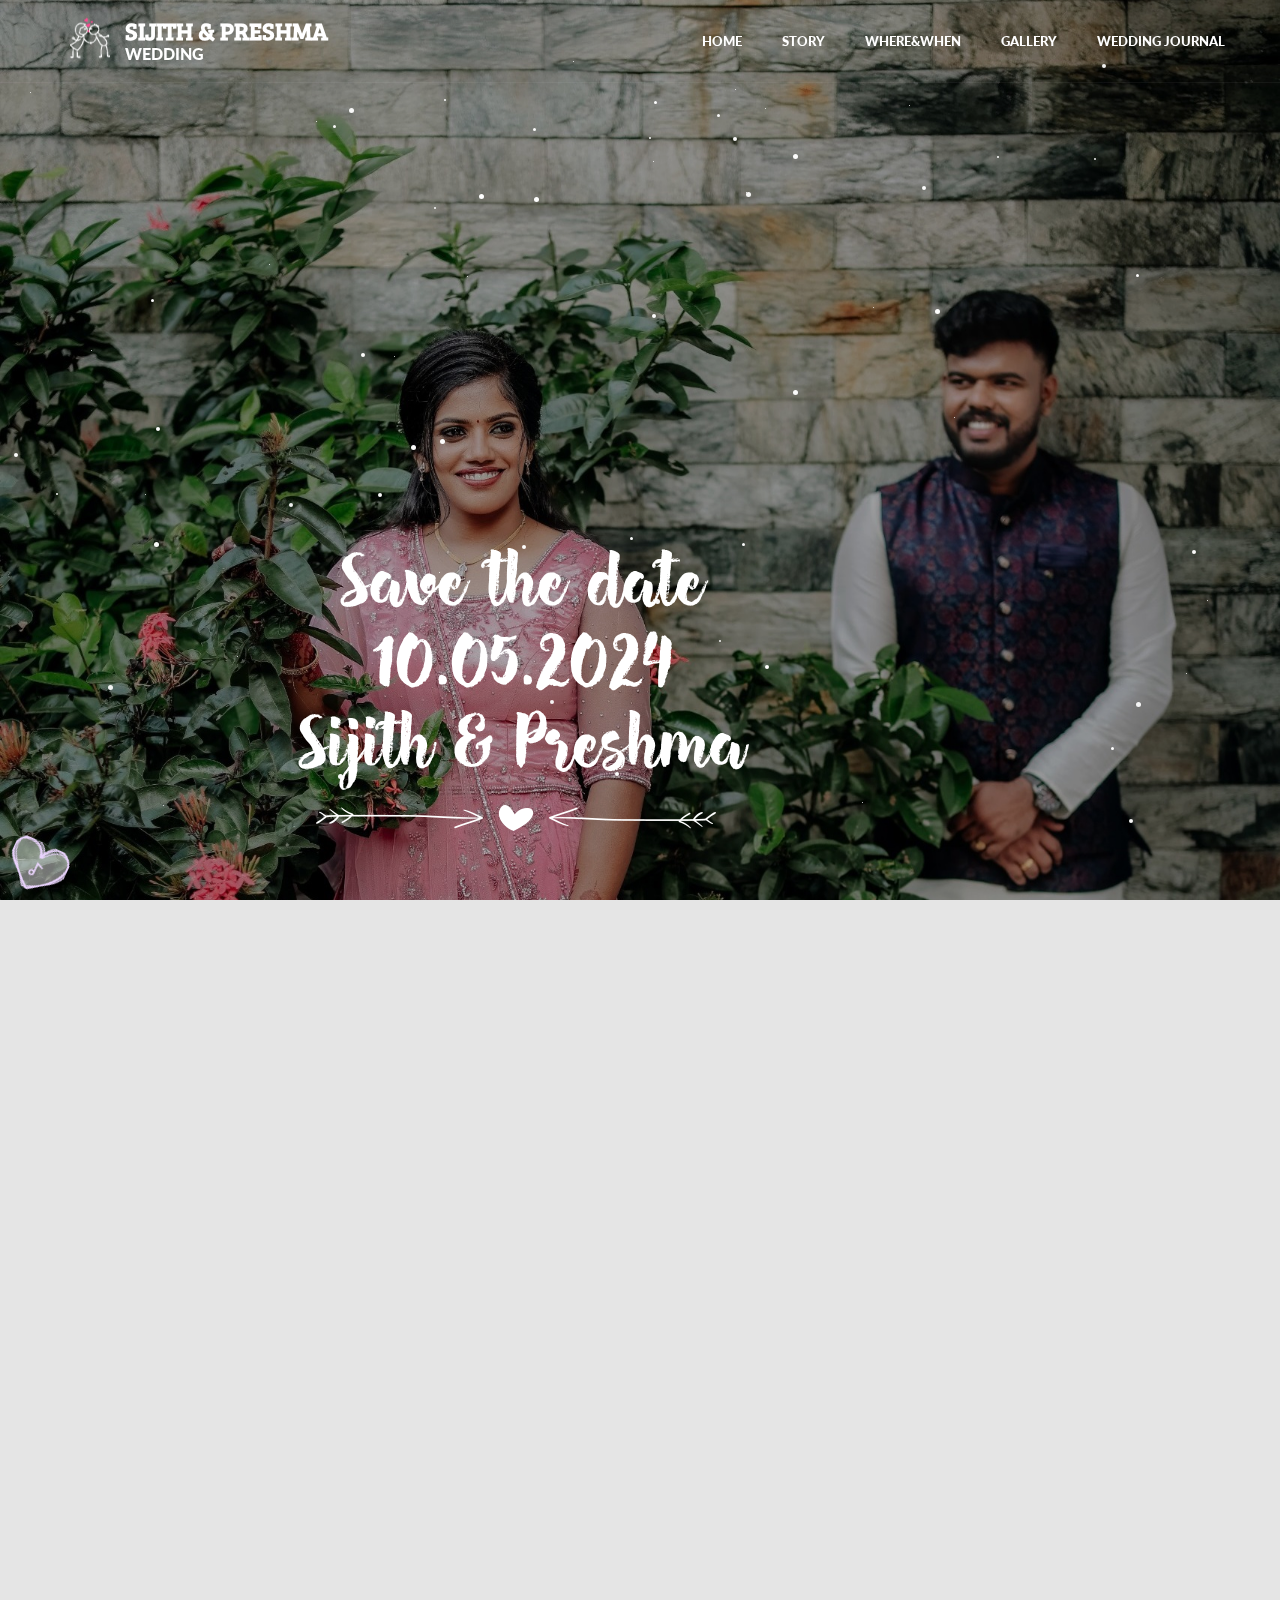
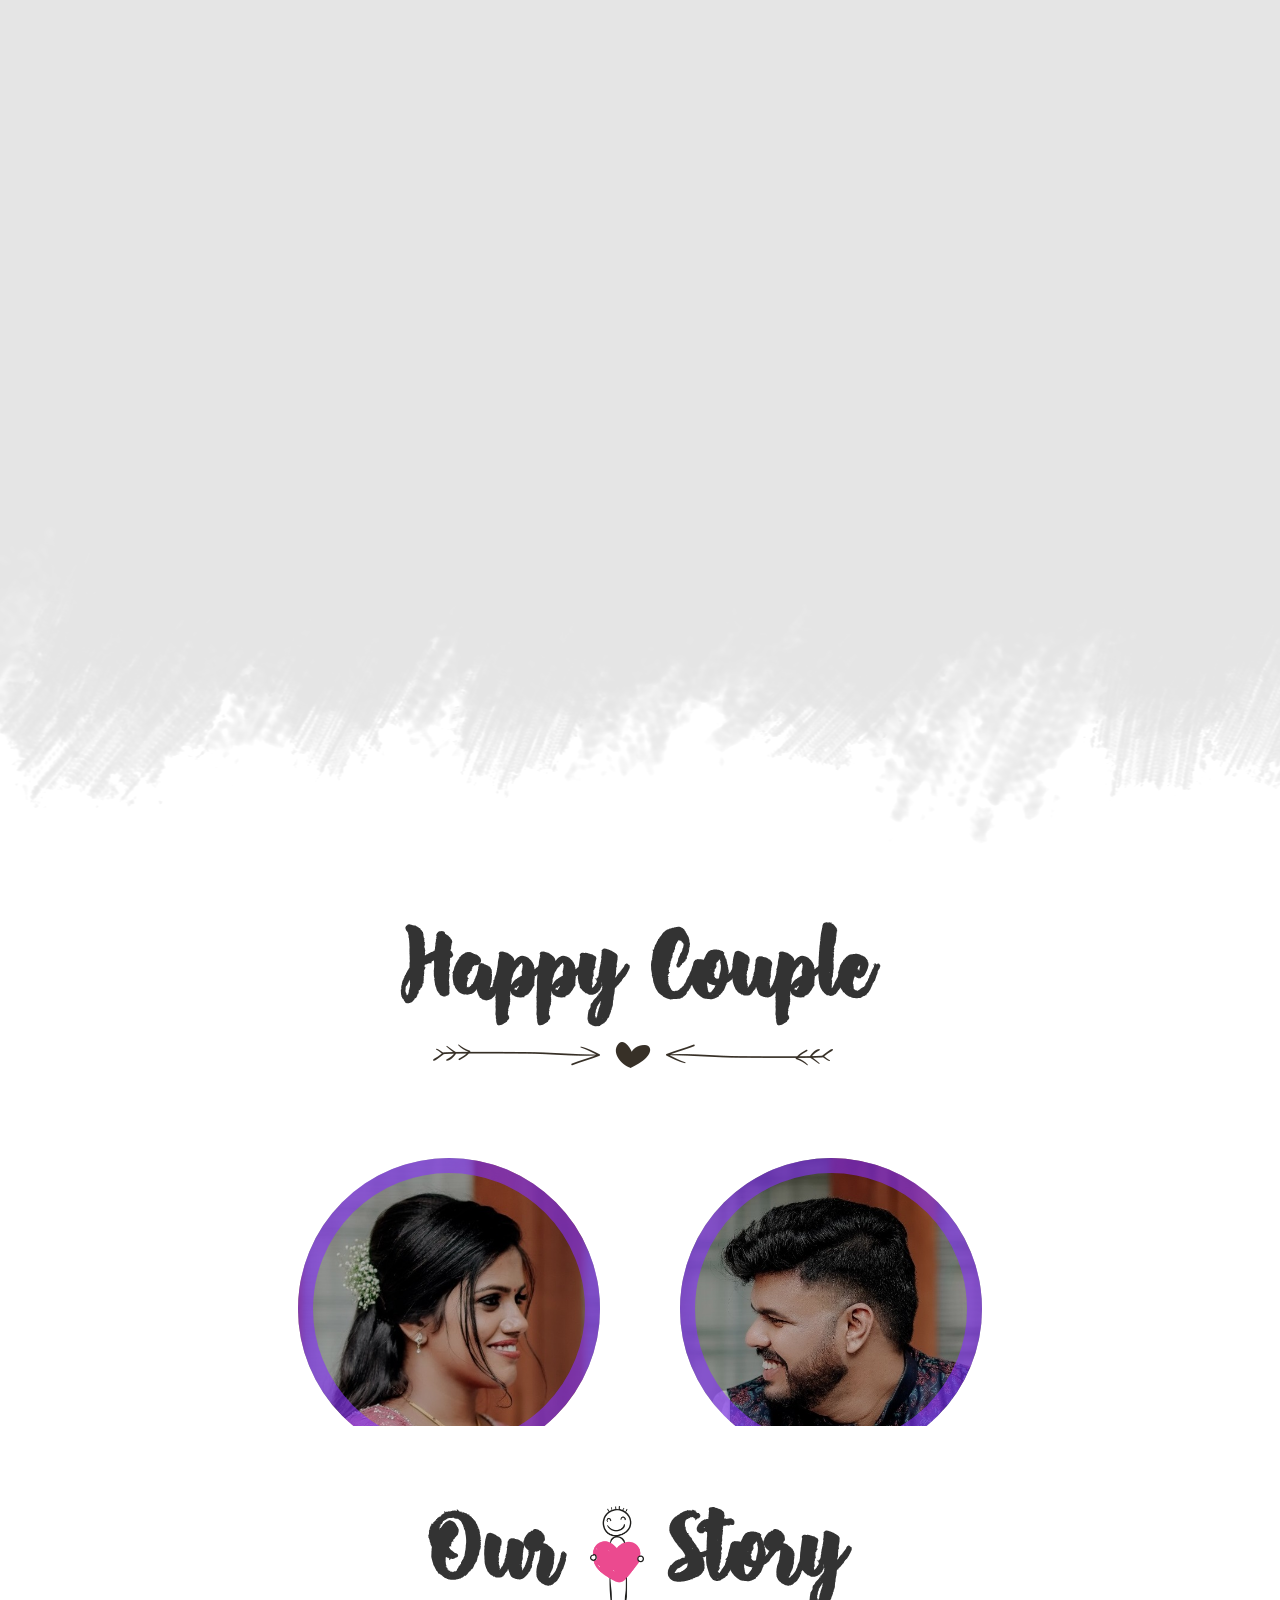
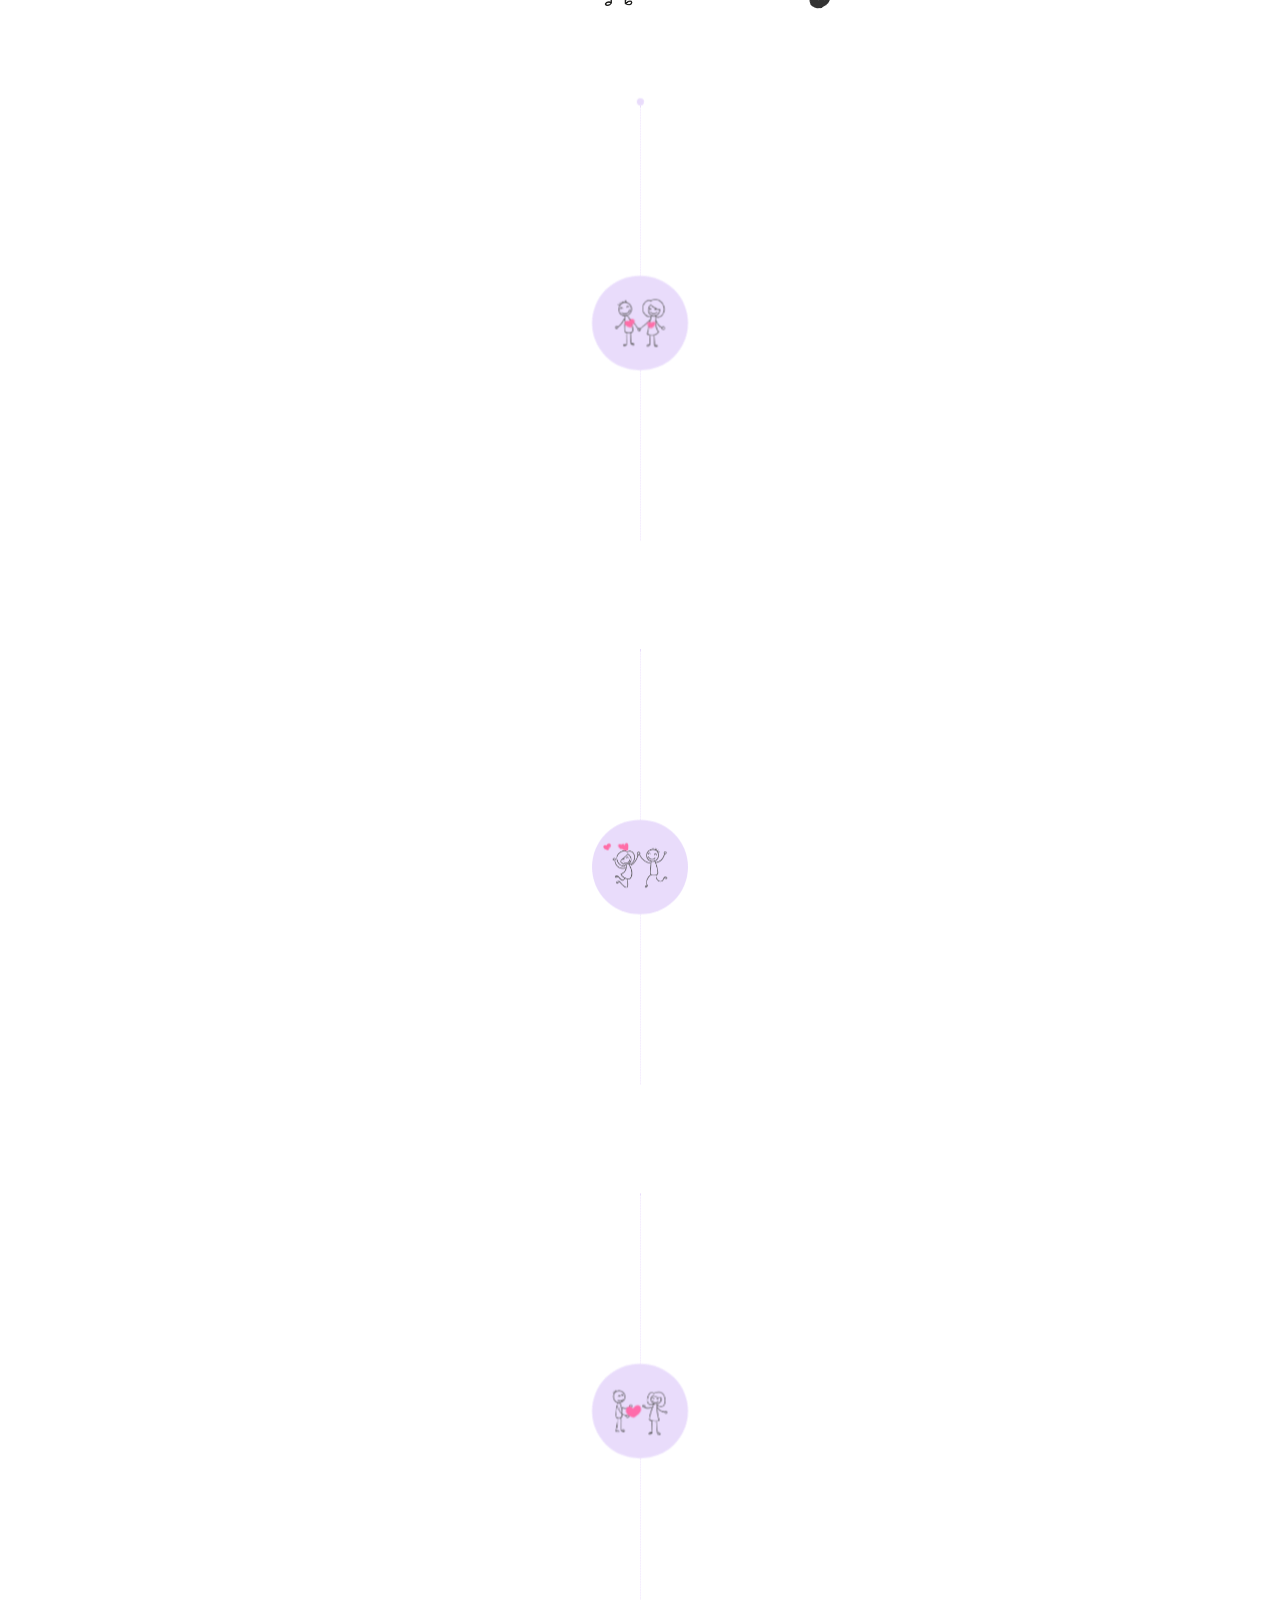
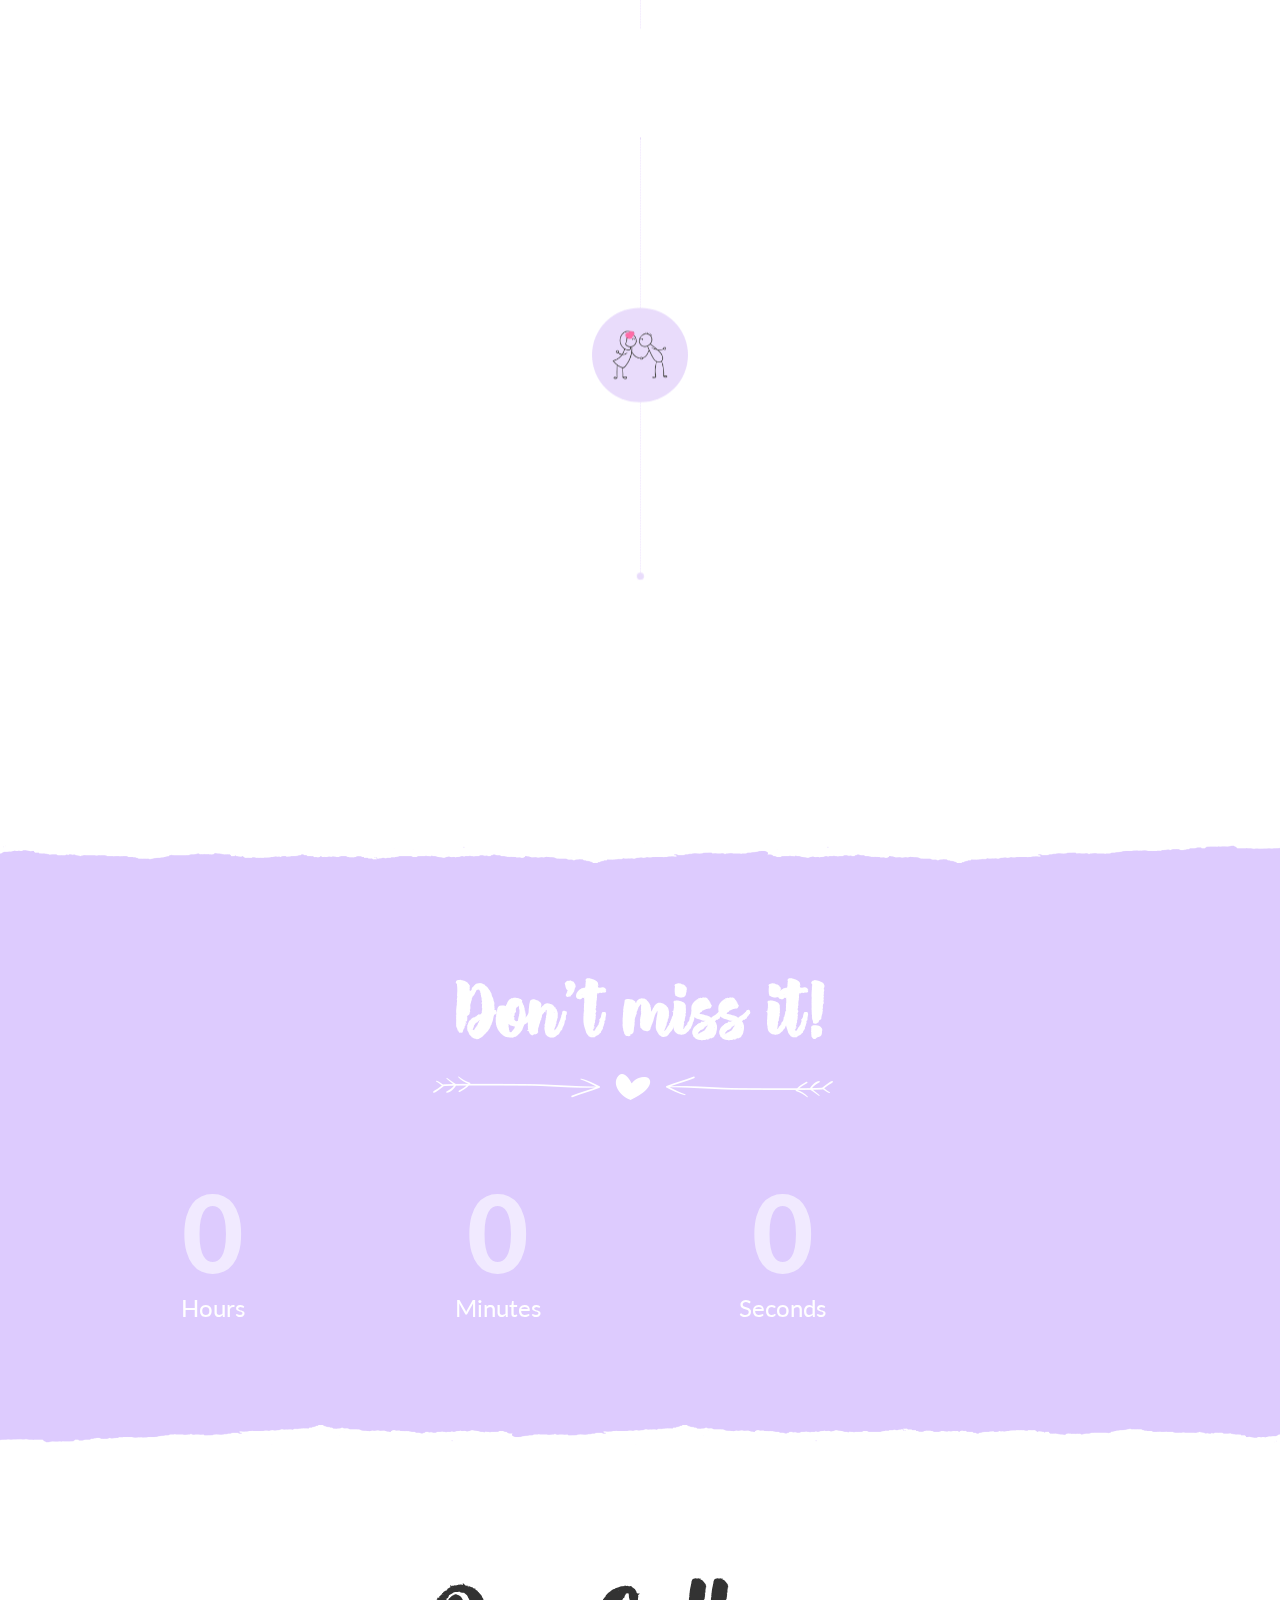
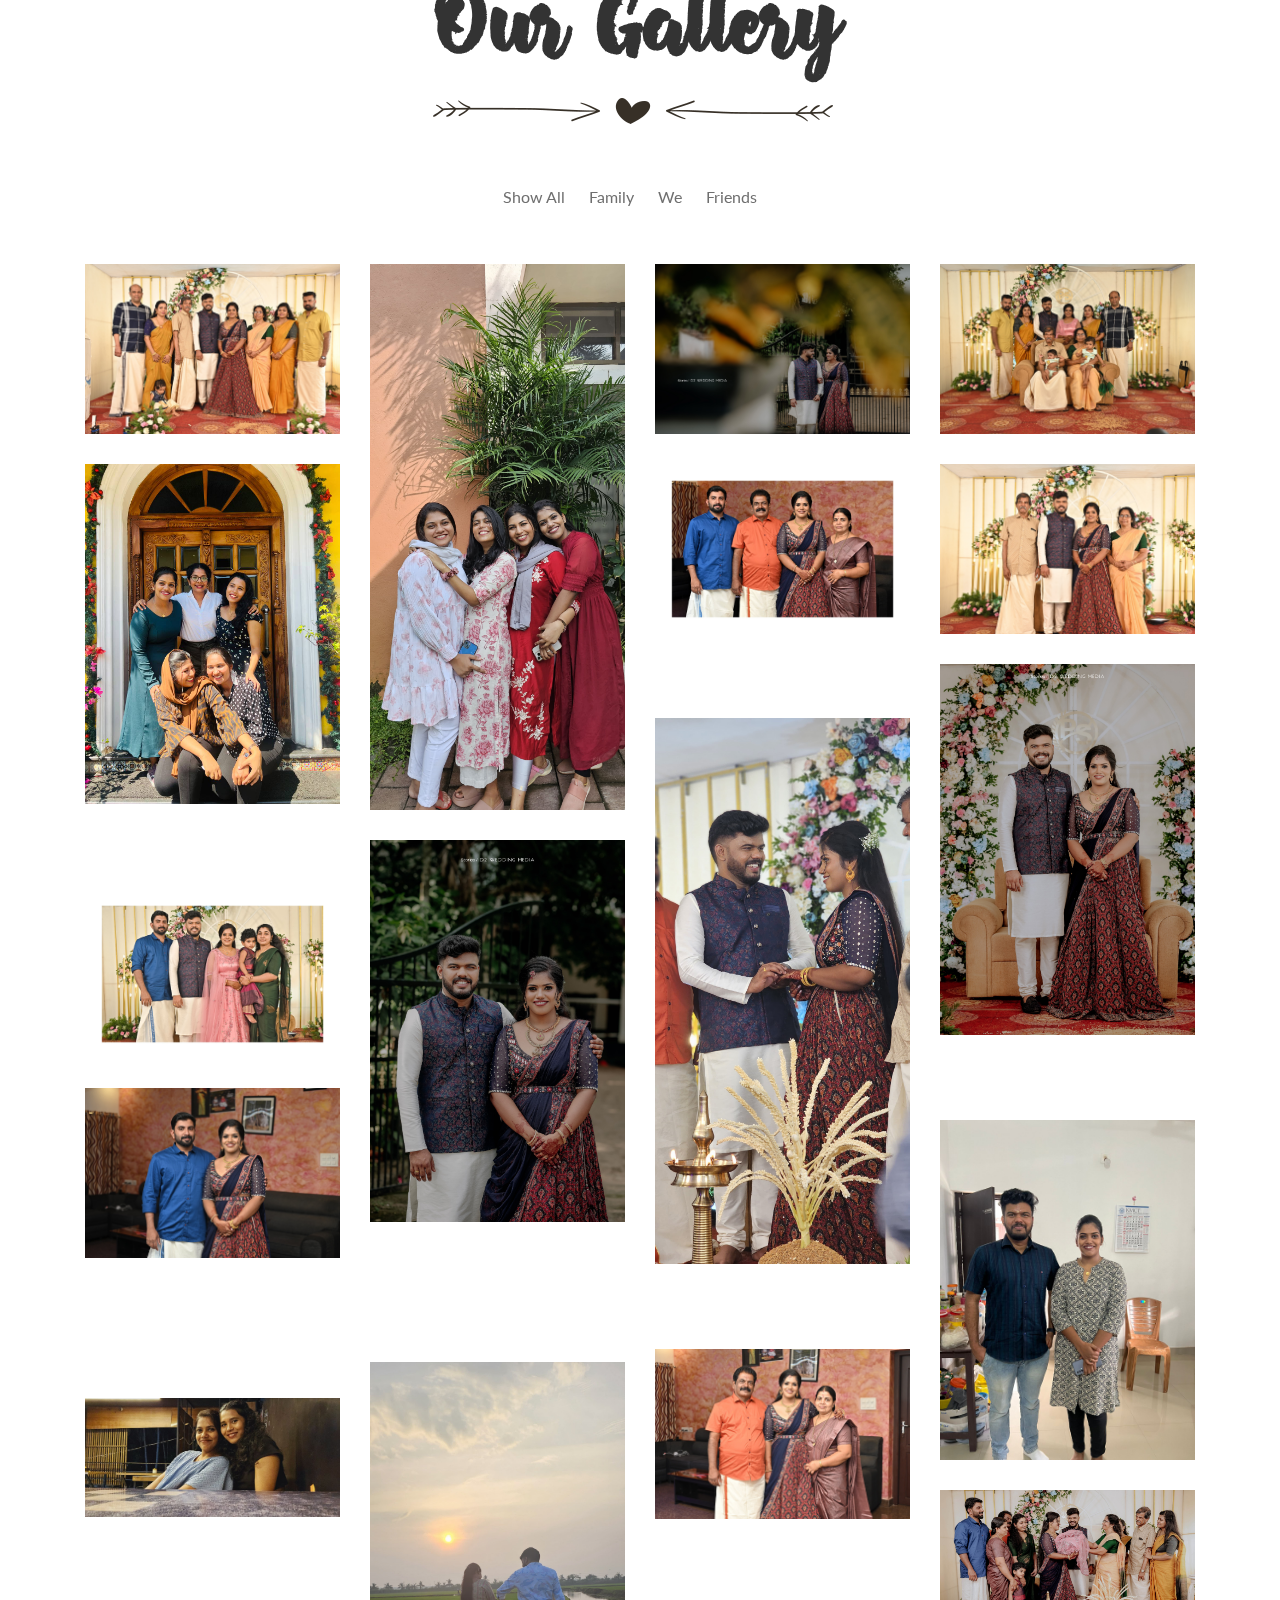
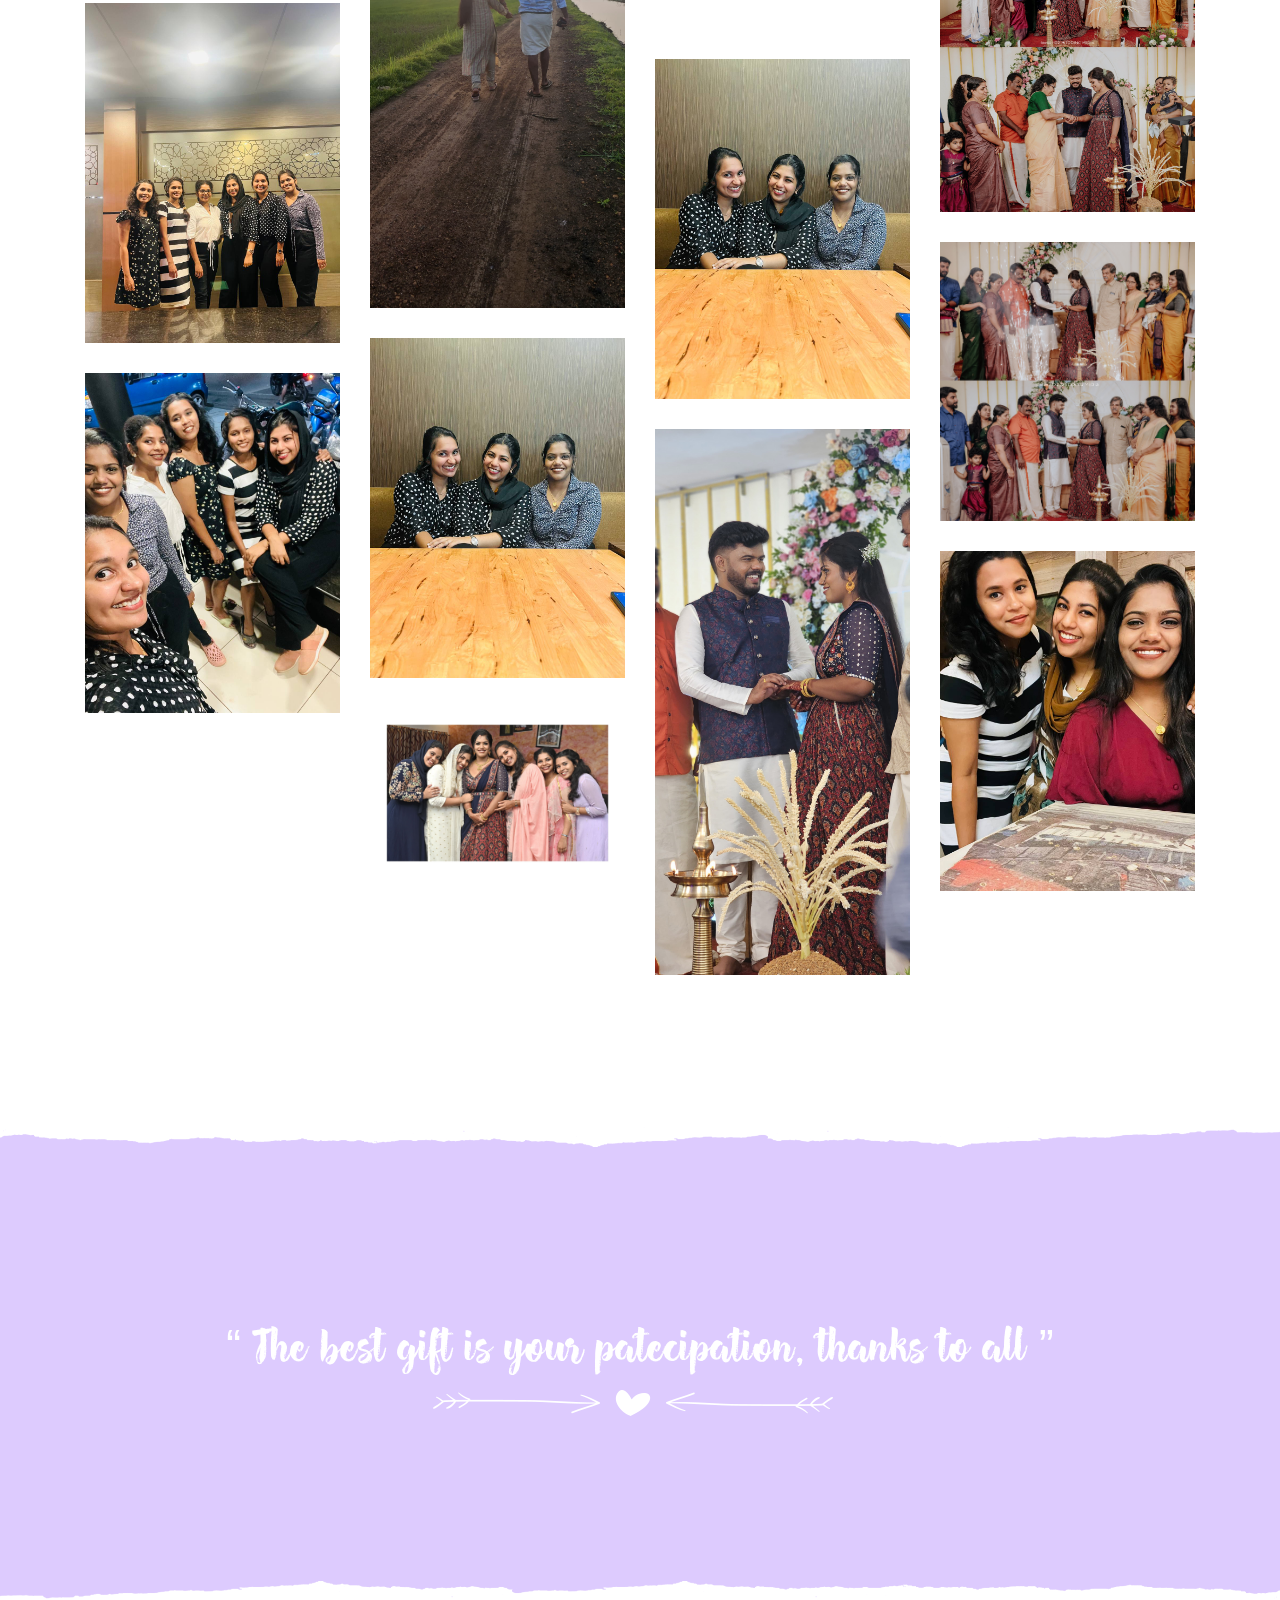
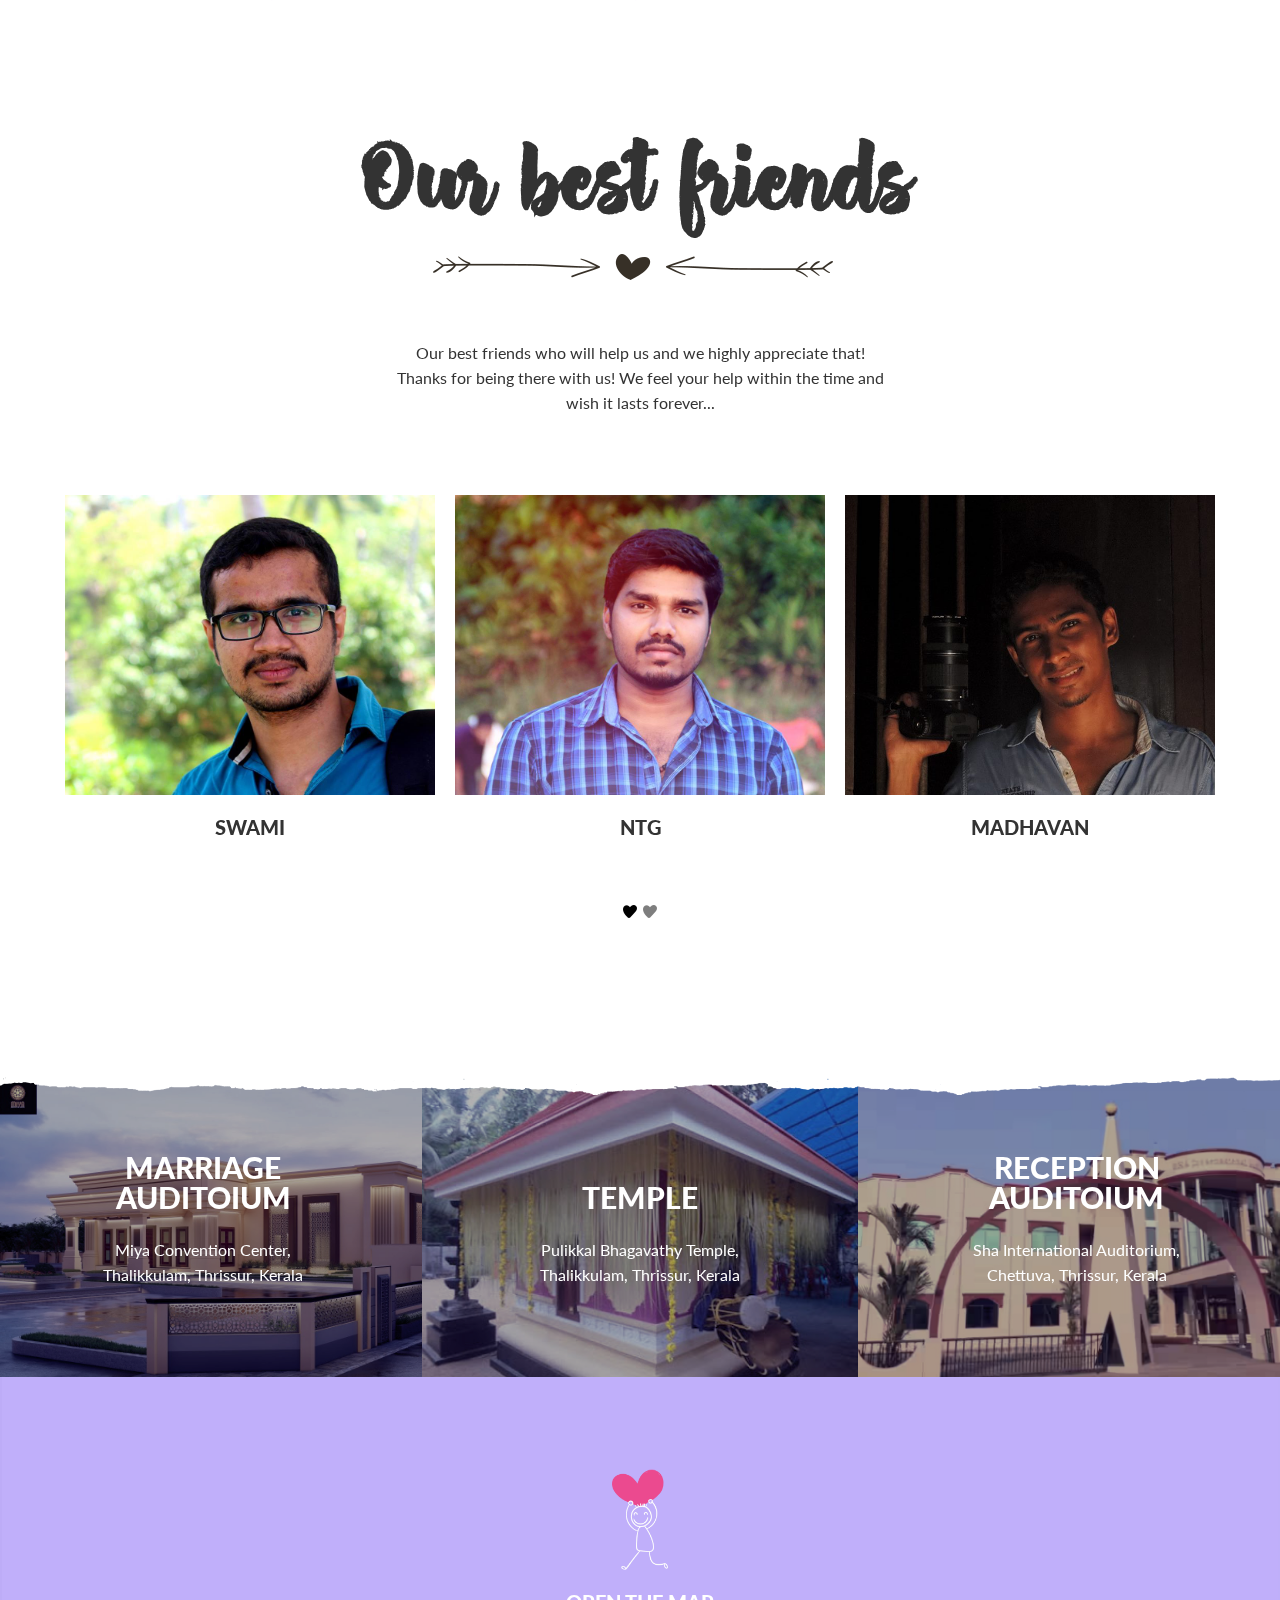
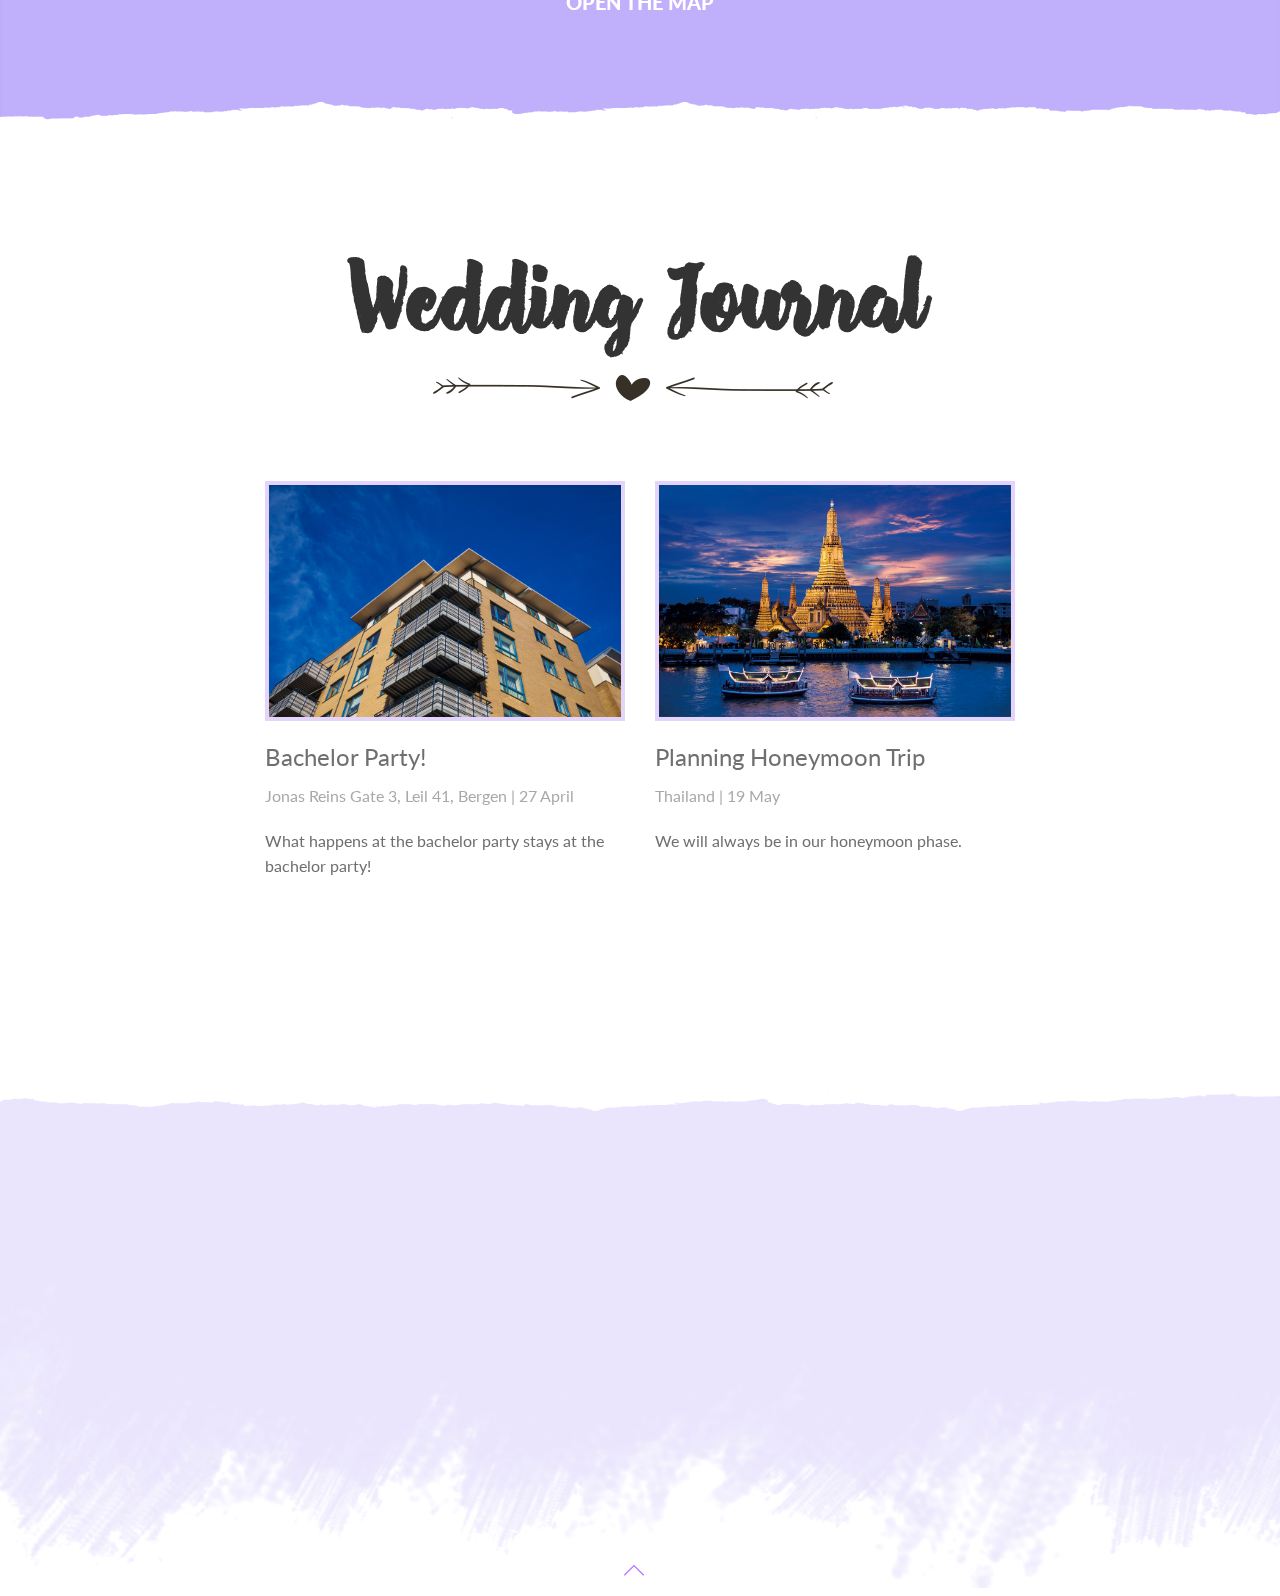
==== commit 288b0ff6: "Update index.html" ====
--- a/index.html
+++ b/index.html
@@ -1,4 +1,4 @@
-﻿<!DOCTYPE html>
+<!DOCTYPE html>
 <html lang="en">
 
 <!-- Mirrored from verothemes.com/wedding/html/01_index.html by HTTrack Website Copier/3.x [XR&CO'2014], Thu, 26 Oct 2017 10:14:25 GMT -->
@@ -154,9 +154,10 @@
                 <div class="col-md-5 text-left wed_small_arrow" >
                   <h2>Sijith</h2>
                   <h4>The Groom</h4>
-                  <p>I'm waiting to start my new phase of life to one who makes me happier than i have ever dreamt and the one who touch my life so profoundly and just give me a whole new reason to breathe.<br/>
-                  I love the way you have integrated yourself as an incapable part of me and for that i know I'm truly lucky.<br/>
-                  I could not have asked for a better lover than you and the fact that you belong to me makes me joyous beyond words which feels like a dream come true.</p>
+                  <p>10th May 2024, I'm waiting to start my new phase of life. It will be a dream day for anyone and I know it is a big day for me as well.<br/>
+                    I believe I'm truly lucky and I could not have asked for a betterhalf than you. <br />
+                    I love the way you were getting open to me and how you have become an integrated part of me. I am sure you will be bringing a good change in my life.<br/>
+                    The fact that we were distant and we couldn't spend much time together when I came to India, We have whole life ahead of us and I am wishing we will be a happy couple forever.</p>
                   <!-- <p><img src="images/Robert_Mugabe_Signature_wh.png" height="80" alt=""></p> -->
 
                 </div>
@@ -320,7 +321,8 @@
                       <h3>Our first met</h3>
                       <div class="wed_month_year">03 December 2023</div>
                       <h5>That day changed everything</h5>
-                      <p></p> 
+                      <p>I still remember how you reacted when you met me, you were like a spinning top. Sometimes, the most beautiful thing is not how people meet, but the fact that they finally found each other.
+                        <br/><br/>Meeting you was like finding a missing piece of my soul.</p> 
                     </div>                           
                   </div>    
 
@@ -342,13 +344,13 @@
                       <div class="wed_portfolio_item_cont wed_story_cont">
 
                         <!--PHOTO-->
-                        <img src="images/couples/hands.jpg" alt="" class= "wed_img_height">                            
+                        <img src="images/couples/rings.JPG" alt="" class= "wed_img_height">                            
                         <!--ICON LINK-->
                         <span class="wed_port_titles">
                           <span class="wed_port_title">Engagement</span>
                           <span class="wed_port_subtitle">Thalikkulam, 10 Dec 2023</span>
                           <span class="wed_port_icons">
-                            <a href="images/couples/hands.jpg" class="lightbox"><i class="ti ti-search"></i></a>
+                            <a href="images/couples/rings.JPG" class="lightbox"><i class="ti ti-search"></i></a>
                           </span>
                         </span>
                       <!--END of ICON LINK-->
@@ -376,8 +378,8 @@
                     <div class="wed_story_txt">
                         <h3>Engagement</h3>
                         <div class="wed_month_year">10 December 2023</div>
-                        <h5>That was so wonderful</h5>
-                        <p></p>
+                        <h5>That dat was so wonderful</h5>
+                        <p>It’s amazing how one day you walks into my life,<br/> and suddenly, I can’t believe how I lived without you till now.</p>
                       </div>                              
                   </div>  
                   <div class="wed_vertical_line hidden-sm hidden-xs"></div>
@@ -429,8 +431,11 @@
                     <div class="wed_story_txt">
                       <h3>Our first outing</h3>
                       <div class="wed_month_year">15 Dec 2023</div>
-                      <h5>That day changed everything</h5>
-                      <p></p>
+                      <h5>With you, every moment is Valentine's Day</h5>
+                      <p>The most beautiful things in life are not things. They’re people, and places, and memories, and pictures.
+                        <br/>They’re feeling and moments and smiles and laughter<br/>
+                      
+                      </p>
                     </div> 
                   </div>    
                   <div class="wed_vertical_line hidden-sm hidden-xs"></div>
@@ -486,7 +491,7 @@
                       <h3>Now we together</h3>
                       <div class="wed_month_year">10 May 2024</div>
                       <h5>We're waiting for the best</h5>
-                      <p></p>  
+                      <p>In the arithmetic of love, one plus one equals everything,<br/> and two minus one equals nothing. <br/><br/>Let our love be like exponential graph... </p>
                     </div>                           
                   </div> 
                   <div class="wed_vertical_line wed_line_bottom hidden-sm hidden-xs"></div>
@@ -518,7 +523,7 @@
               <!-- col end -->
             </div>
             <!-- row end -->
-            <span class="wed_countdown" data-year="2024" data-month="05" data-day="08" data-hour="09" data-minute="30"></span>   
+            <span class="wed_countdown" data-year="2024" data-month="05" data-day="10" data-hour="09" data-minute="30"></span>   
           </div>          
           <!-- container end -->
 
@@ -636,6 +641,18 @@
               </div>
             </div>
 
+            <div class="col-sm-3 wed_portfolio_item grid-item friends">
+              <div class="wed_portfolio_item_cont">
+                <img src="images/gallery/sf8.jpg" alt="">
+                <span class="wed_port_titles">
+                  <span class="wed_port_title">Friends</span>
+                  <span class="wed_port_icons">
+                    <a href="images/gallery/sf8.jpg" class="lightbox"><i class="ti ti-search"></i></a>
+                  </span>
+                </span>
+              </div>
+            </div>
+
             <div class="col-sm-3 wed_portfolio_item grid-item we">
               <div class="wed_portfolio_item_cont">
                 <img src="images/gallery/sp2.jpg" alt="">
@@ -660,6 +677,18 @@
               </div>
             </div>
 
+            <div class="col-sm-3 wed_portfolio_item grid-item friends">
+              <div class="wed_portfolio_item_cont">
+                <img src="images/gallery/sf7.jpg" alt="">
+                <span class="wed_port_titles">
+                  <span class="wed_port_title">Friends</span>
+                  <span class="wed_port_icons">
+                    <a href="images/gallery/sf7.jpg" class="lightbox"><i class="ti ti-search"></i></a>
+                  </span>
+                </span>
+              </div>
+            </div>
+
             <div class="col-sm-3 wed_portfolio_item grid-item we">
               <div class="wed_portfolio_item_cont">
                 <img src="images/gallery/sp3.jpg" alt="">
@@ -684,6 +713,18 @@
               </div>
             </div>
 
+            <div class="col-sm-3 wed_portfolio_item grid-item friends">
+              <div class="wed_portfolio_item_cont">
+                <img src="images/gallery/sf6.jpg" alt="">
+                <span class="wed_port_titles">
+                  <span class="wed_port_title">Friends</span>
+                  <span class="wed_port_icons">
+                    <a href="images/gallery/sf6.jpg" class="lightbox"><i class="ti ti-search"></i></a>
+                  </span>
+                </span>
+              </div>
+            </div>
+
             <div class="col-sm-3 wed_portfolio_item grid-item family">
               <div class="wed_portfolio_item_cont">
                 <img src="images/gallery/ph3.jpg" alt="">
@@ -708,8 +749,69 @@
               </div>
             </div>
 
+            <div class="col-sm-3 wed_portfolio_item grid-item friends">
+              <div class="wed_portfolio_item_cont">
+                <img src="images/gallery/sf1.jpg" alt="">
+                <span class="wed_port_titles">
+                  <span class="wed_port_title">Friends</span>
+                  <span class="wed_port_icons">
+                    <a href="images/gallery/sf1.jpg" class="lightbox"><i class="ti ti-search"></i></a>
+                  </span>
+                </span>
+              </div>
+            </div>
+
             <div class="col-sm-3 wed_portfolio_item grid-item family">
               <div class="wed_portfolio_item_cont">
+                <img src="images/gallery/sh4.JPG" alt="">
+                <span class="wed_port_titles">
+                  <span class="wed_port_title">Family</span>
+                  <span class="wed_port_icons">
+                    <a href="images/gallery/sh4.JPG" class="lightbox"><i class="ti ti-search"></i></a>
+                  </span>
+                </span>
+              </div>
+            </div>
+
+            <div class="col-sm-3 wed_portfolio_item grid-item family">
+              <div class="wed_portfolio_item_cont">
+                <img src="images/gallery/sh5.JPG" alt="">
+                <span class="wed_port_titles">
+                  <span class="wed_port_title">Family</span>
+                  <span class="wed_port_icons">
+                    <a href="images/gallery/sh5.JPG" class="lightbox"><i class="ti ti-search"></i></a>
+                  </span>
+                </span>
+              </div>
+            </div>
+
+            <div class="col-sm-3 wed_portfolio_item grid-item friends">
+              <div class="wed_portfolio_item_cont">
+                <img src="images/gallery/sf2.jpg" alt="">
+                <span class="wed_port_titles">
+                  <span class="wed_port_title">Friends</span>
+                  <span class="wed_port_icons">
+                    <a href="images/gallery/sf2.jpg" class="lightbox"><i class="ti ti-search"></i></a>
+                  </span>
+                </span>
+              </div>
+            </div>
+
+            <div class="col-sm-3 wed_portfolio_item grid-item friends">
+              <div class="wed_portfolio_item_cont">
+                <img src="images/gallery/sf4.jpg" alt="">
+                <span class="wed_port_titles">
+                  <span class="wed_port_title">Friends</span>
+                  <span class="wed_port_icons">
+                    <a href="images/gallery/sf4.jpg" class="lightbox"><i class="ti ti-search"></i></a>
+                  </span>
+                </span>
+              </div>
+            </div>
+
+
+            <div class="col-sm-3 wed_portfolio_item grid-item family">
+              <div class="wed_portfolio_item_cont">
                 <img src="images/gallery/ph4.jpg" alt="">
                 <span class="wed_port_titles">
                   <span class="wed_port_title">Family</span>
@@ -758,11 +860,47 @@
 
             <div class="col-sm-3 wed_portfolio_item grid-item friends">
               <div class="wed_portfolio_item_cont">
+                <img src="images/gallery/sf5.jpg" alt="">
+                <span class="wed_port_titles">
+                  <span class="wed_port_title">Friends</span>
+                  <span class="wed_port_icons">
+                    <a href="images/gallery/sf5.jpg" class="lightbox"><i class="ti ti-search"></i></a>
+                  </span>
+                </span>
+              </div>
+            </div>
+
+            <div class="col-sm-3 wed_portfolio_item grid-item we">
+              <div class="wed_portfolio_item_cont">
+                <img src="images/gallery/hands.jpg" alt="">
+                <span class="wed_port_titles">
+                  <span class="wed_port_title">We</span>
+                  <span class="wed_port_icons">
+                    <a href="images/gallery/hands.jpg" class="lightbox"><i class="ti ti-search"></i></a>
+                  </span>
+                </span>
+              </div>
+            </div>
+
+            <div class="col-sm-3 wed_portfolio_item grid-item friends">
+              <div class="wed_portfolio_item_cont">
                 <img src="images/gallery/pf4.jpg" alt="">
                 <span class="wed_port_titles">
                   <span class="wed_port_title">Friends</span>
                   <span class="wed_port_icons">
                     <a href="images/gallery/pf4.jpg" class="lightbox"><i class="ti ti-search"></i></a>
+                  </span>
+                </span>
+              </div>
+            </div>
+
+            <div class="col-sm-3 wed_portfolio_item grid-item friends">
+              <div class="wed_portfolio_item_cont">
+                <img src="images/gallery/sf3.jpg" alt="">
+                <span class="wed_port_titles">
+                  <span class="wed_port_title">Friends</span>
+                  <span class="wed_port_icons">
+                    <a href="images/gallery/sf3.jpg" class="lightbox"><i class="ti ti-search"></i></a>
                   </span>
                 </span>
               </div>
@@ -898,26 +1036,6 @@
 
                     <!-- slider -->  
                     <div class="wed_team_slider">
-                      <!-- item -->
-                      <div class="wed_icon_box wed_test_cont">
-
-                          <!-- Pop-up -->
-                          <div class="wed_testimonials">
-                              <h4><b>Ajay M</b></h4>
-                              <p>Best Friend</p>
-                              <div class="wed_item_social">
-                                  <a href="https://www.facebook.com/profile.php?id=100012846753047"><i class="ti ti-facebook"></i></a>
-                              </div>
-                          </div>
-
-                          <!-- photo -->
-                          <div class="wed_icon_box_photo_testimonials">
-                              <img src="images/friends/ajay.jpg" alt="">
-                          </div>
-
-                          <!-- titles -->
-                          <h4 class="wed_test_name"><b>Ajay</b></h4>
-                      </div> 
                       
 
                       <!-- item -->
@@ -982,28 +1100,7 @@
 
                           <!-- titles -->
                           <h4 class="wed_test_name"><b>Madhavan</b></h4>
-                      </div> 
-
-                      <!-- item -->
-                      <div class="wed_icon_box wed_test_cont">
-
-                          <!--Pop-up -->
-                          <div class="wed_testimonials">
-                            <h4><b>Sijith OS</b></h4>
-                            <p>Best Friend</p>
-                            <div class="wed_item_social">
-                              <a href="https://www.facebook.com/sijith.sijo"><i class="ti ti-facebook"></i></a>
-                          </div>
-                          </div>
-
-                          <!-- photo -->
-                          <div class="wed_icon_box_photo_testimonials">
-                              <img src="images/friends/sijith.jpg" alt="">
-                          </div>
-
-                          <!-- titles -->
-                          <h4 class="wed_test_name"><b>Sundharan</b></h4>
-                      </div> 
+                      </div>
 
                       <!-- item -->
                       <div class="wed_icon_box wed_test_cont">
